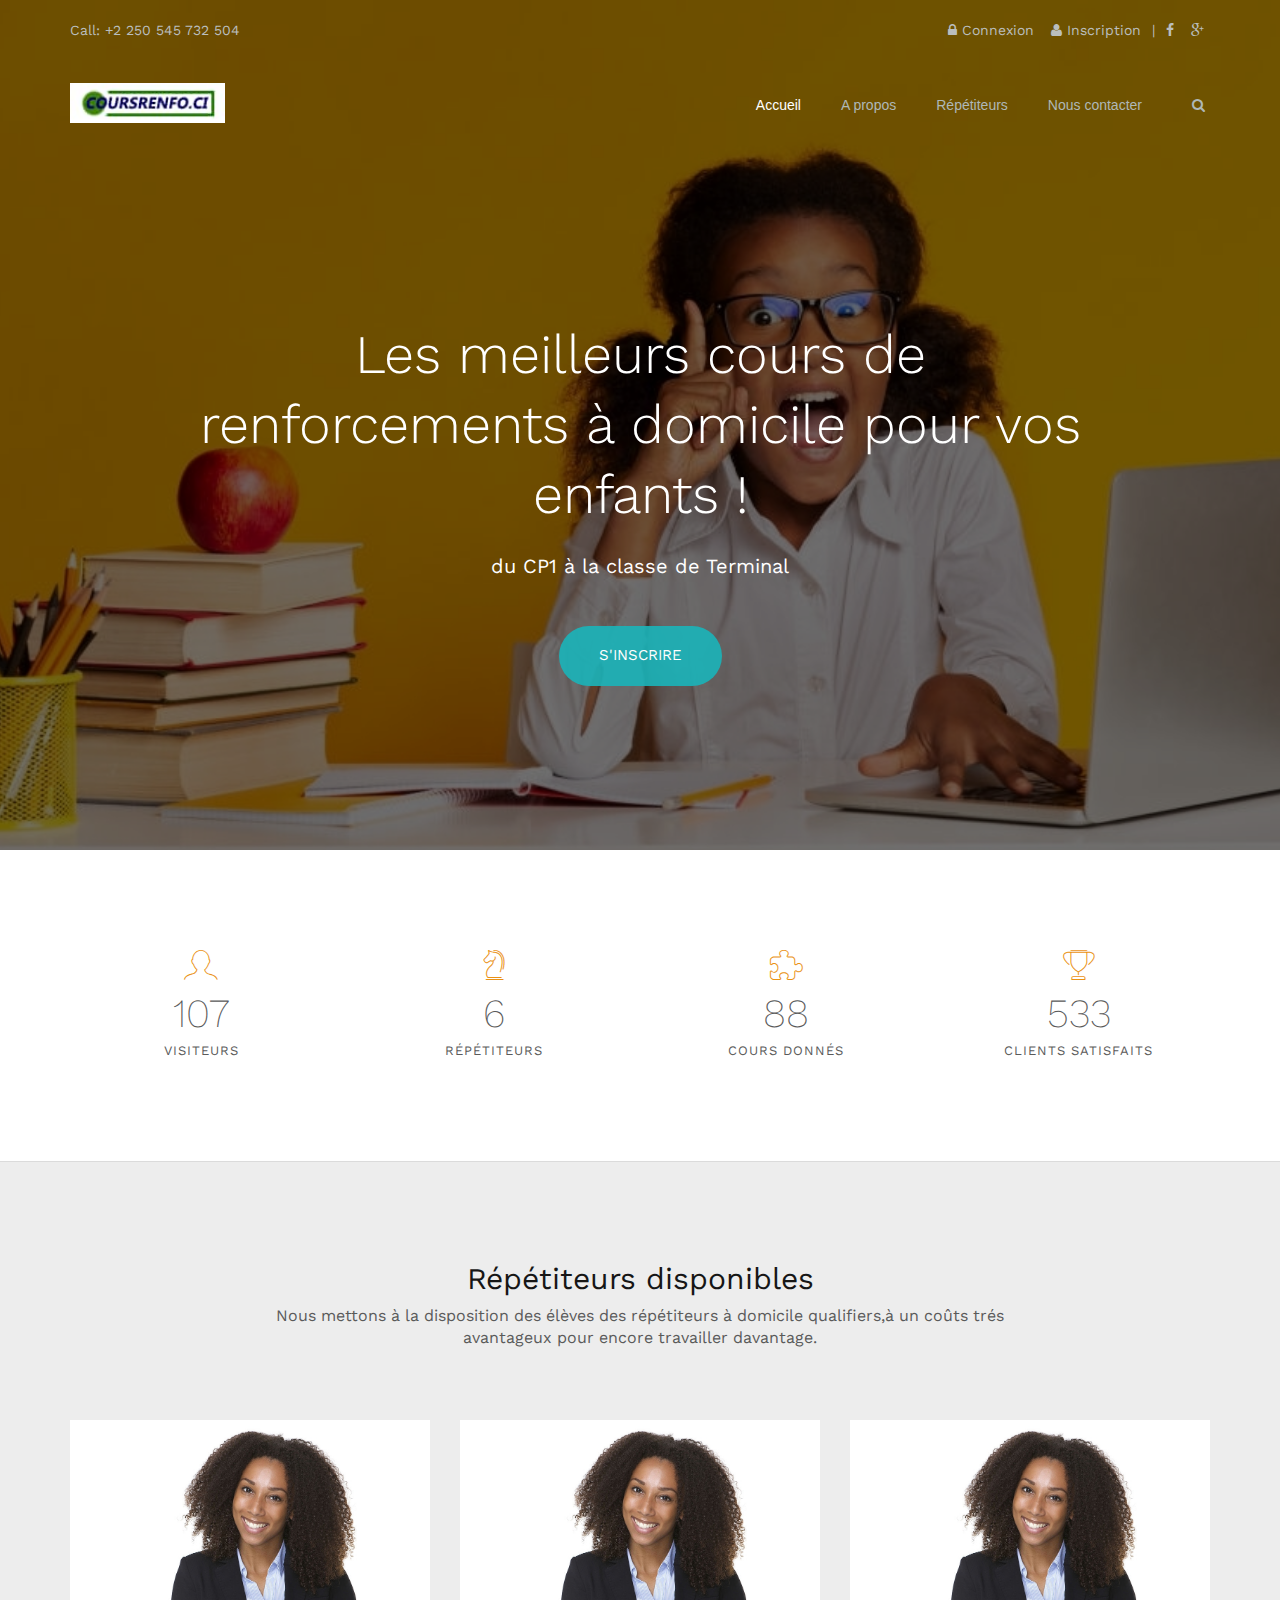
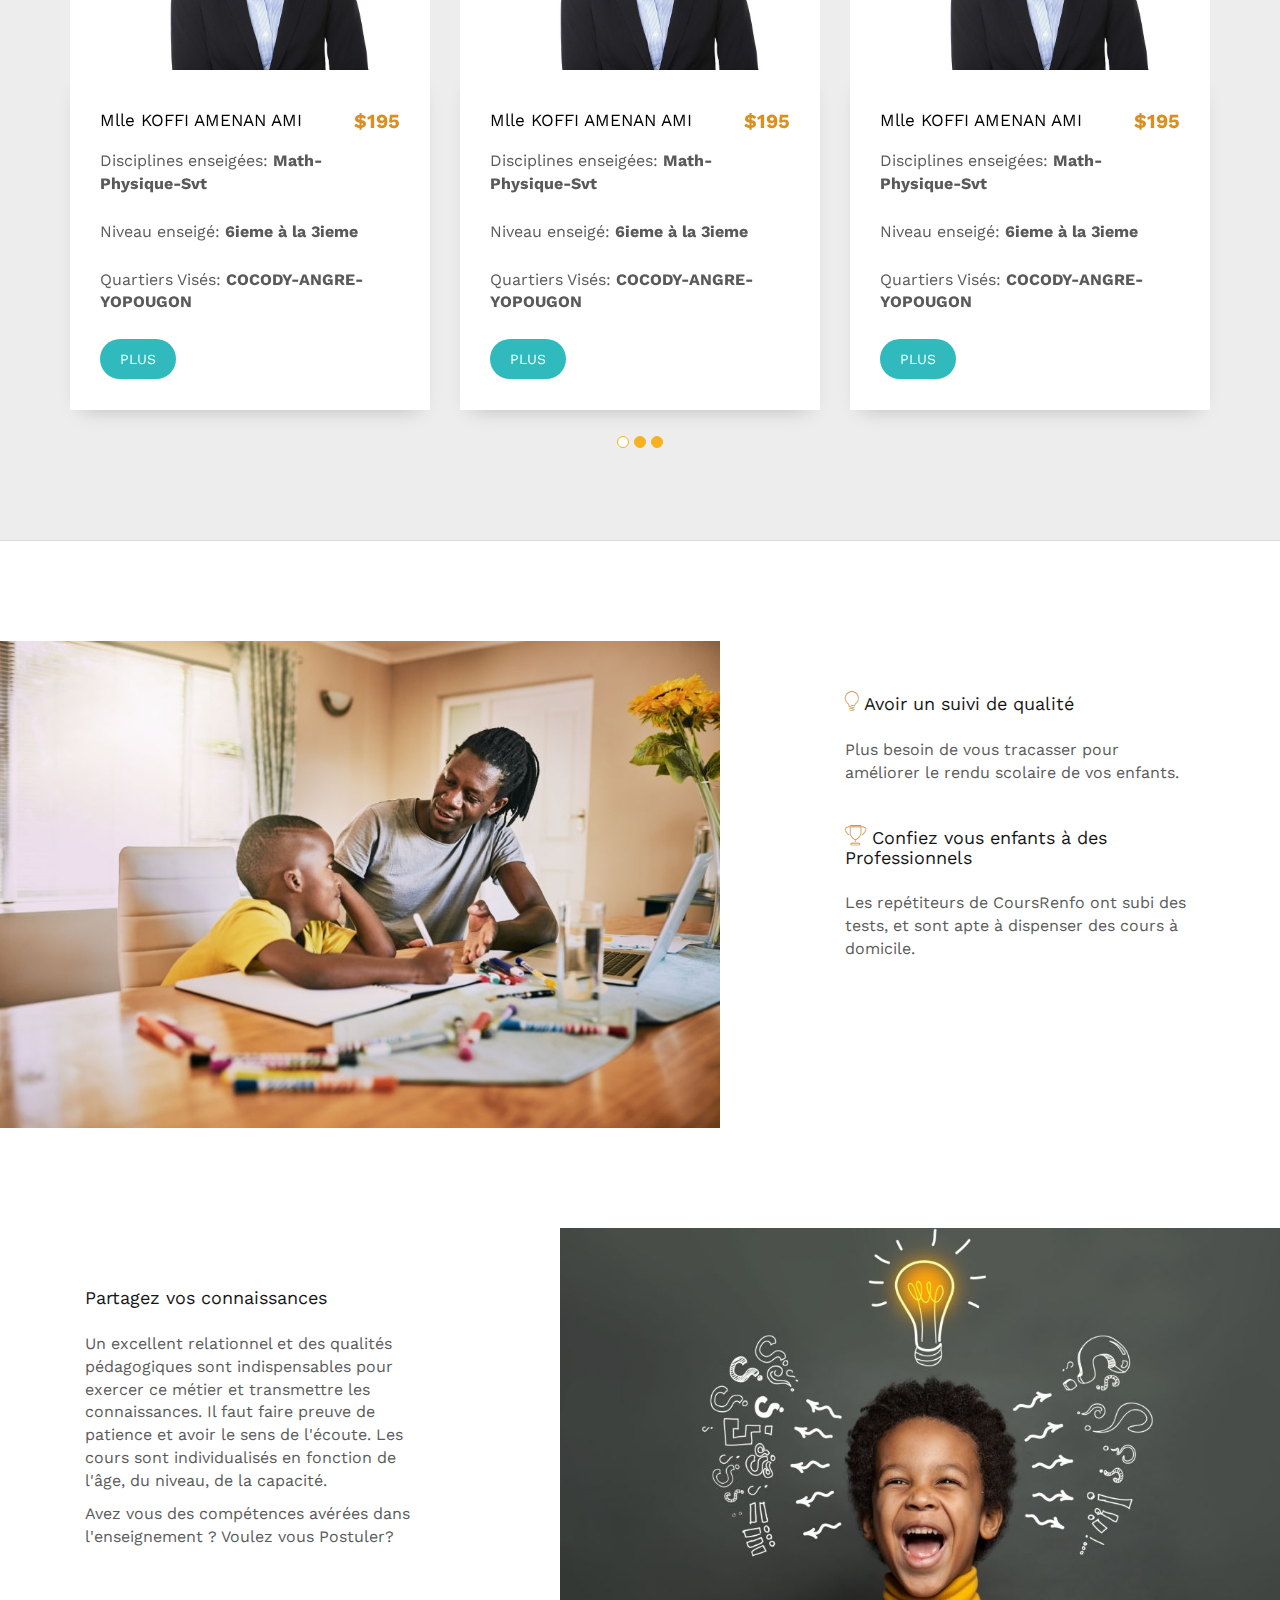
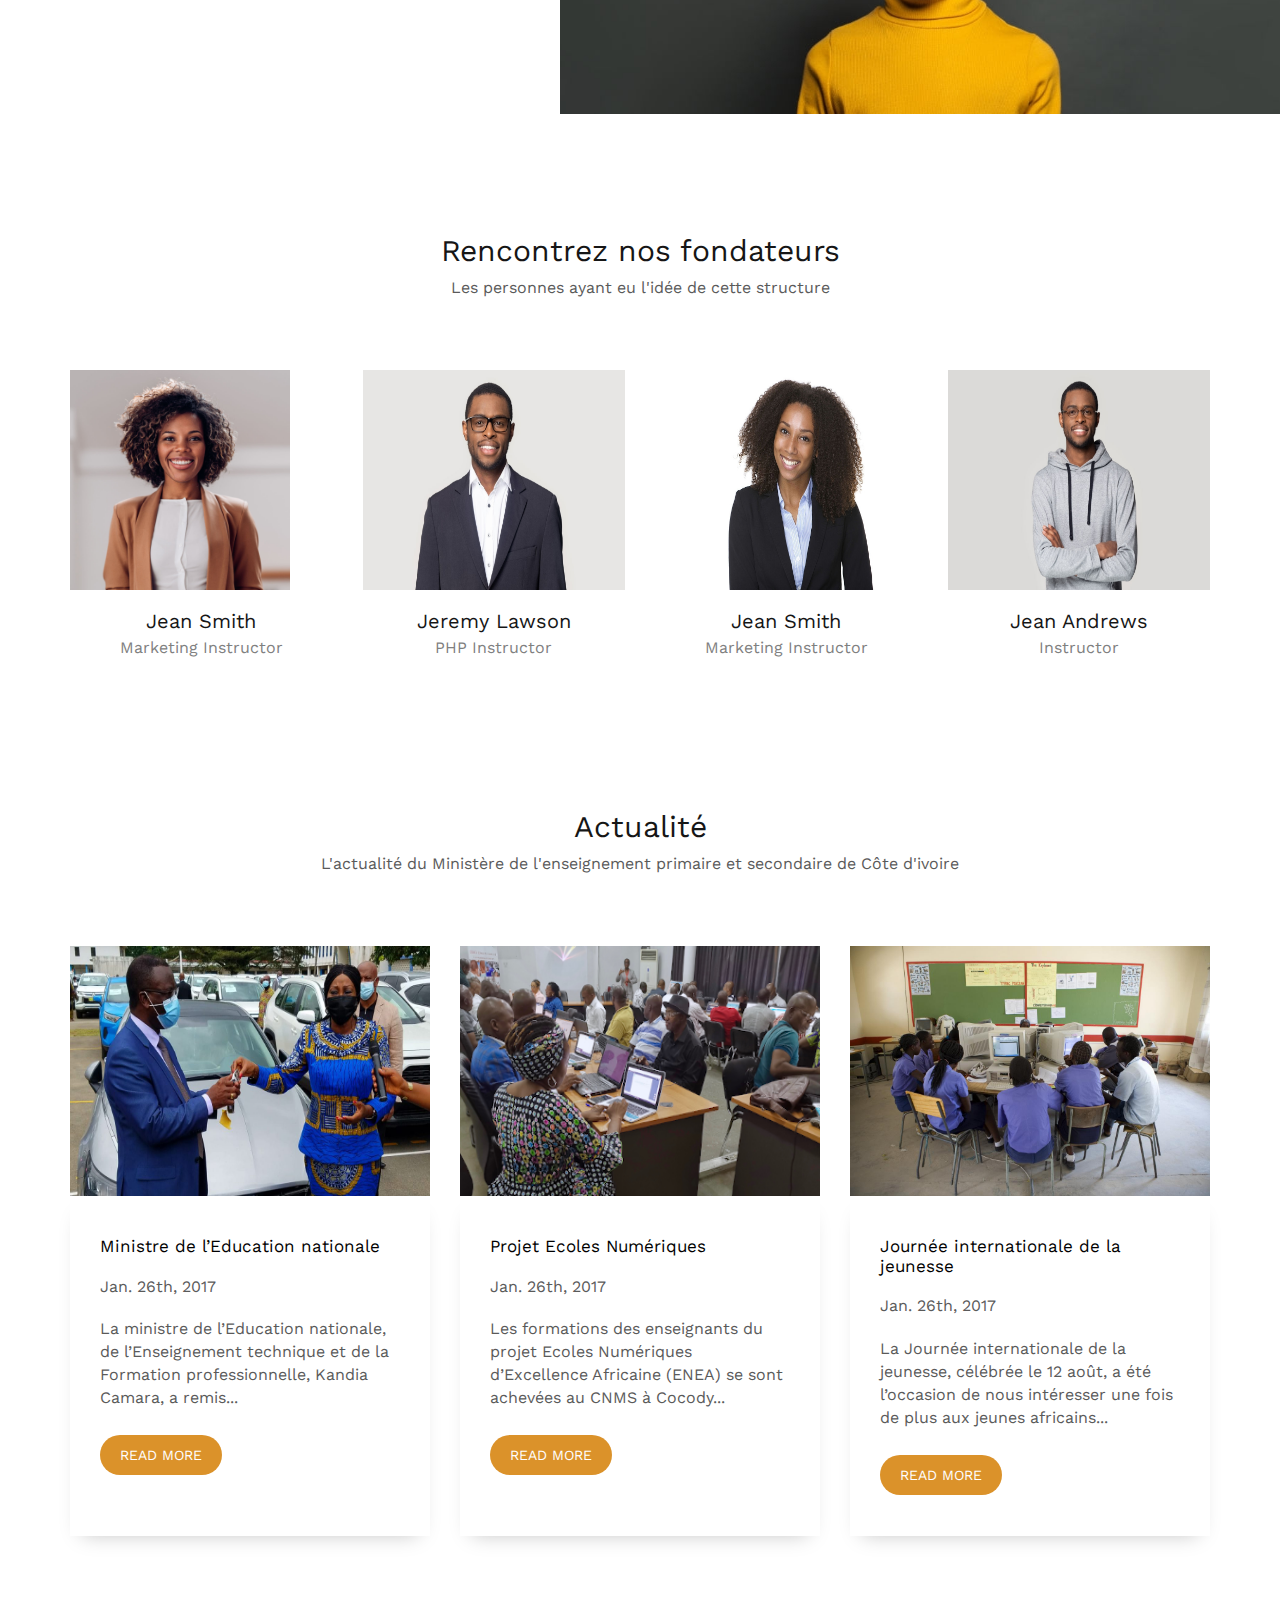
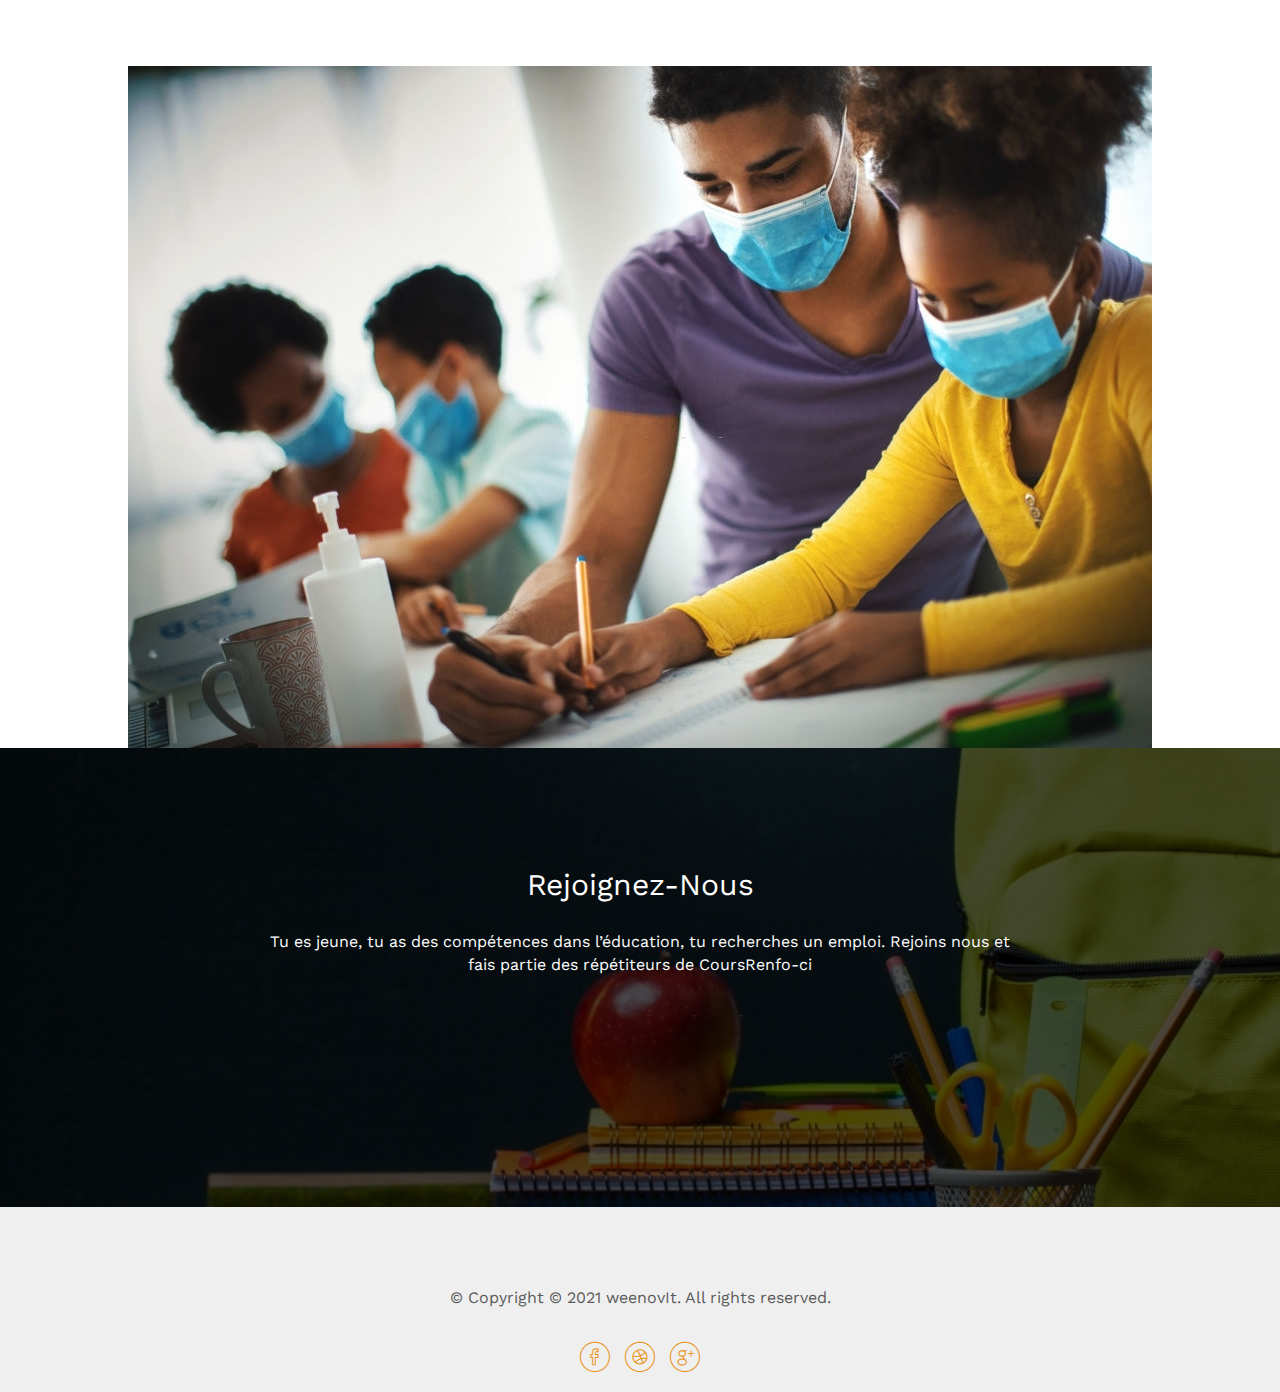
==== index.html @ 99926f00 "first commit" ====
<!DOCTYPE html>
<html lang="en">
<head>
<meta charset="utf-8">
<meta http-equiv="X-UA-Compatible" content="IE=edge">
<meta name="viewport" content="width=device-width, initial-scale=1">
<!-- The above 3 meta tags *must* come first in the head; any other head content must come *after* these tags -->
<title>Coursrenfo.ci</title>

<!-- Google Fonts -->
<link href="https://fonts.googleapis.com/css?family=Work+Sans:300,400,500,700,800" rel="stylesheet">

<!-- Bootstrap CSS -->
<link rel="stylesheet" href="css/bootstrap.min.css" type="text/css">

<!-- Template Styles -->
<link rel="stylesheet" href="css/style.css" type="text/css" />
<link rel="stylesheet" href="css/font-awesome/css/font-awesome.min.css">
<link rel="stylesheet" href="css/Simple-Line-Icons-Webfont/simple-line-icons.css"/>
<link rel="stylesheet" href="css/et-line-font/et-line-font.css">

<!-- Magnific Popup -->
<link rel="stylesheet" href="css/magnific-popup.css">

<!-- Responsive Devices Styles -->
<link rel="stylesheet" media="screen" href="css/responsive-leyouts.css" type="text/css" />

<!-- Mega Menu -->
<link rel="stylesheet" href="js/megamenu/stylesheets/screen.css">

<!-- Animations -->
<link href="js/animations/css/animations.min.css" rel="stylesheet" type="text/css" media="all" />
</head>
<body>
<div class="site-wrapper" style="position: relative;">
  <div class="temp-header">
    <div class="container">
      <div class="row">
        <div class="top-links">
          <div class="col-md-6 pull-left nodisplay">Call: +2 250 545 732 504</div>
          <div class="col-md-6 pull-right text-right">
            <ul class="top-right-list">
              <li><a href="login.html"><i class="fa fa-lock"></i> Connexion</a></li>
              <li><a href="register.html"><i class="fa fa-user"></i> Inscription</a> | </li>
              <li><a href="#"><i class="fa fa-facebook"></i></a></li>
              <li><a href="#"><i class="fa fa-google-plus"></i></a></li>
            </ul>
          </div>
        </div>
      </div>
    </div>
    <div class="clearfix"></div>
    <div class="header-section transparent style1 pin-style">
      <div class="container">
        <div class="mod-menu">
          <div class="row">
            <div class="col-sm-2"> <a href="index.html" title="" class="logo"> <img src="images/logo1.jpg" class="img-fluid" style="height: 40px;" alt=""> </a> </div>
            <div class="col-sm-10">
              <div class="main-nav">
                <ul class="nav navbar-nav top-nav">
                  <li class="search-parent"> <a href="javascript:void(0)" title=""><i aria-hidden="true" class="fa fa-search"></i></a>
                    <div class="search-box">
                      <div class="content">
                        <div class="form-control">
                          <input type="text" placeholder="Type to search" />
                          <a href="#" class="search-btn"><i aria-hidden="true" class="fa fa-search"></i></a> </div>
                        <a href="#" class="close-btn">x</a> </div>
                    </div>
                  </li>
                  <li class="visible-xs menu-icon"> <a href="javascript:void(0)" class="navbar-toggle collapsed" data-toggle="collapse" data-target="#menu" aria-expanded="false"> <i aria-hidden="true" class="fa fa-bars"></i> </a> </li>
                </ul>
                <div id="menu" class="collapse">
                  <ul class="nav navbar-nav">
                    <li class="active"><a href="index.html">Accueil</a></li>
                    <li><a href="about-us.html">A propos</a></li>
                    <li><a href="our-team.html">Répétiteurs</a> <span class="arrow"></span>
                      <ul class="dm-align-2">
                        <li><a href="blog.html"><i class="fa fa-angle-right"></i> Inscription</a></li>
                        <li><a href="blog2.html"><i class="fa fa-angle-right"></i> Disponibles</a></li>
                      </ul>
                    </li>
                    <li><a href="contact.php">Nous contacter</a></li>
                  </ul>
                </div>
              </div>
            </div>
          </div>
        </div>
      </div>
      <!--end menu--> 
    </div>
    <!--end menu--> 
  </div>
  <div class="clearfix"></div>
  <div class="header-style1">
    <div class="overlay"></div>
    <div class="container">
      <div class="row">
        <div class="col-md-10 col-md-offset-1 text-center animate-in" data-anim-type="zoom-in" data-anim-delay="100">
          <div class="display-t">
            <div class="display-tc">
              <h1>Les meilleurs cours de renforcements à domicile pour vos enfants !</h1>
              <h2>du CP1 à la classe de Terminal</h2>
              <p><a class="btn btn-primary btn-lg popup-vimeo btn-video" href="#"></i>S'inscrire</a></p>
            </div>
          </div>
        </div>
      </div>
    </div>
  </div>
  <!--end banner-->
  <div class="clearfix"></div>
  <div class="section-lg counters">
    <div class="container">
      <div class="row">
        <div class="col-md-3 col-sm-3 col-xs-6 m-bottom3">
          <div class="text-center"> <i class="count-icon icon-profile-male"></i> <span class="count-nos" id="target">25890</span>
            <p class="count-lable">Visiteurs</p>
          </div>
        </div>
        <div class="col-md-3 col-sm-3 col-xs-6 m-bottom3">
          <div class="text-center"> <i class="count-icon icon-strategy"></i> <span class="count-nos" id="target2">1560</span>
            <p class="count-lable">Répétiteurs</p>
          </div>
        </div>
        <div class="col-md-3 col-sm-3 col-xs-6 m-bottom3">
          <div class="text-center"> <i class="count-icon icon-puzzle"></i> <span class="count-nos" id="target3">21350</span>
            <p class="count-lable">Cours donnés</p>
          </div>
        </div>
        <div class="col-md-3 col-sm-3 col-xs-6 m-bottom3">
          <div class="text-center"> <i class="count-icon icon-trophy"></i> <span class="count-nos" id="target4">128560</span>
            <p class="count-lable">Clients satisfaits</p>
          </div>
        </div>
      </div>
    </div>
  </div>
  <!--end counters-->
  <div class="clearfix"></div>
  <div class="section-lg grey-bg m-bottom10">
    <div class="container">
      <div class="row">
        <div class="col-md-8 col-md-offset-2 sec-heading text-center">
          <h2>Répétiteurs disponibles</h2>
          <p>Nous mettons à la disposition des élèves des répétiteurs à domicile qualifiers,à un coûts trés avantageux pour encore travailler davantage.</p>
        </div>
        <div id="carousel-example-generic" class="carousel slide" data-ride="carousel"> 
          <!-- Indicators -->
          <ol class="carousel-indicators">
            <li data-target="#carousel-example-generic" data-slide-to="0" class="active"></li>
            <li data-target="#carousel-example-generic" data-slide-to="1"></li>
            <li data-target="#carousel-example-generic" data-slide-to="2"></li>
          </ol>
          
          <!-- Wrapper for slides -->
          <div class="carousel-inner" role="listbox">
            <div class="item active">
              <div class="col-lg-4 col-md-4">
                <div class="cource-box"><a href="#"><img class="img-responsive" src="images/member1.jpg" alt=""></a>
                  <div class="cource-text">
                    <h4><a href="#">Mlle KOFFI AMENAN AMI</a> <span>$195</span></h4>
                    <p>Disciplines enseigées: <span>Math-Physique-Svt</span></p>
                    <p>Niveau enseigé: <span>6ieme à la 3ieme</span></p>
                    <p>Quartiers Visés: <span>COCODY-ANGRE-YOPOUGON</span></p>
                    <a href="#" class="btn btn-small">Plus</a> </div>
                </div>
              </div>
              <div class="col-lg-4 col-md-4">
                <div class="cource-box"><a href="#"><img class="img-responsive" src="images/member1.jpg" alt=""></a>
                  <div class="cource-text">
                    <h4><a href="#">Mlle KOFFI AMENAN AMI</a> <span>$195</span></h4>
                    <p>Disciplines enseigées: <span>Math-Physique-Svt</span></p>
                    <p>Niveau enseigé: <span>6ieme à la 3ieme</span></p>
                    <p>Quartiers Visés: <span>COCODY-ANGRE-YOPOUGON</span></p>
                    <a href="#" class="btn btn-small">Plus</a> </div>
                </div>
              </div>
              <div class="col-lg-4 col-md-4">
                <div class="cource-box"><a href="#"><img class="img-responsive" src="images/member1.jpg" alt=""></a>
                  <div class="cource-text">
                    <h4><a href="#">Mlle KOFFI AMENAN AMI</a> <span>$195</span></h4>
                    <p>Disciplines enseigées: <span>Math-Physique-Svt</span></p>
                    <p>Niveau enseigé: <span>6ieme à la 3ieme</span></p>
                    <p>Quartiers Visés: <span>COCODY-ANGRE-YOPOUGON</span></p>
                    <a href="#" class="btn btn-small">Plus</a> </div>
                </div>
              </div>
            </div>
            <div class="item">
              <div class="col-lg-4 col-md-4">
                <div class="cource-box"><a href="#"><img class="img-responsive" src="images/member1.jpg" alt=""></a>
                  <div class="cource-text">
                    <h4><a href="#">Mlle KOFFI AMENAN AMI</a> <span>$195</span></h4>
                    <p>Disciplines enseigées: <span>Math-Physique-Svt</span></p>
                    <p>Niveau enseigé: <span>6ieme à la 3ieme</span></p>
                    <p>Quartiers Visés: <span>COCODY-ANGRE-YOPOUGON</span></p>
                    <a href="#" class="btn btn-small">Plus</a> </div>
                </div>
              </div>
              <div class="col-lg-4 col-md-4">
                <div class="cource-box"><a href="#"><img class="img-responsive" src="images/member2.jpg" alt=""></a>
                  <div class="cource-text">
                    <h4><a href="#">Mlle KOFFI AMENAN AMI</a> <span>$195</span></h4>
                    <p>Disciplines enseigées: <span>Math-Physique-Svt</span></p>
                    <p>Niveau enseigé: <span>6ieme à la 3ieme</span></p>
                    <p>Quartiers Visés: <span>COCODY-ANGRE-YOPOUGON</span></p>
                    <a href="#" class="btn btn-small">Plus</a> </div>
                </div>
              </div>
              <div class="col-lg-4 col-md-4">
                <div class="cource-box"><a href="#"><img class="img-responsive" src="images/member3.jpg" alt=""></a>
                  <div class="cource-text">
                    <h4><a href="#">Mlle KOFFI AMENAN AMI</a> <span>$195</span></h4>
                    <p>Disciplines enseigées: <span>Math-Physique-Svt</span></p>
                    <p>Niveau enseigé: <span>6ieme à la 3ieme</span></p>
                    <p>Quartiers Visés: <span>COCODY-ANGRE-YOPOUGON</span></p>
                    <a href="#" class="btn btn-small">Plus</a> </div>
                </div>
              </div>
            </div>
            <div class="item">
              <div class="col-lg-4 col-md-4">
                <div class="cource-box"><a href="#"><img class="img-responsive" src="images/member1.jpg" alt=""></a>
                  <div class="cource-text">
                    <h4><a href="#">Mlle KOFFI AMENAN AMI</a> <span>$195</span></h4>
                    <p>Disciplines enseigées: <span>Math-Physique-Svt</span></p>
                    <p>Niveau enseigé: <span>6ieme à la 3ieme</span></p>
                    <p>Quartiers Visés: <span>COCODY-ANGRE-YOPOUGON</span></p>
                    <a href="#" class="btn btn-small">Plus</a> </div>
                </div>
              </div>
              <div class="col-lg-4 col-md-4">
                <div class="cource-box"><a href="#"><img class="img-responsive" src="images/member2.jpg" alt=""></a>
                  <div class="cource-text">
                    <h4><a href="#">Mlle KOFFI AMENAN AMI</a> <span>$195</span></h4>
                    <p>Disciplines enseigées: <span>Math-Physique-Svt</span></p>
                    <p>Niveau enseigé: <span>6ieme à la 3ieme</span></p>
                    <p>Quartiers Visés: <span>COCODY-ANGRE-YOPOUGON</span></p>
                    <a href="#" class="btn btn-small">Plus</a> </div>
                </div>
              </div>
              <div class="col-lg-4 col-md-4">
                <div class="cource-box"><a href="#"><img class="img-responsive" src="images/member3.jpg" alt=""></a>
                  <div class="cource-text">
                    <h4><a href="#">Mlle KOFFI AMENAN AMI</a> <span>$195</span></h4>
                    <p>Disciplines enseigées: <span>Math-Physique-Svt</span></p>
                    <p>Niveau enseigé: <span>6ieme à la 3ieme</span></p>
                    <p>Quartiers Visés: <span>COCODY-ANGRE-YOPOUGON</span></p>
                    <a href="#" class="btn btn-small">Plus</a> </div>
                </div>
              </div>
            </div>
          </div>
        </div>
      </div>
    </div>
  </div>
  <!--end Courses-->
  <div class="clearfix"></div>
  <div class="section-lg m-bottom10">
    <div class="container">
      <div class="col-md-8 col-md-pull-1"><img class="img-responsive" src="images/cours1.jpg" alt="course"></div>
      <div class="col-md-4">
        <div class="m-top5">
          <div class="fea-info">
            <h4><i class="icon-lightbulb"></i> Avoir un suivi de qualité</h4>
            <p>Plus besoin de vous tracasser pour améliorer le rendu scolaire de vos enfants.</p>
          </div>
          <div class="fea-info">
            <h4><i class="icon-trophy"></i> Confiez vous enfants à des Professionnels</h4>
            <p>Les repétiteurs de CoursRenfo ont subi des tests, et sont apte à dispenser des cours à domicile.</p>
          </div>
        </div>
      </div>
    </div>
  </div>
  <!--end features-->
  <div class="clearfix"></div>
  <div class="section-lg m-bottom10">
    <div class="container">
      <div class="col-md-8 col-md-push-5"><img class="img-responsive" src="images/student1.jpg" alt="course"></div>
      <div class="col-md-4 col-md-pull-8">
        <div class="m-top6">
          <div class="fea-info">
            <h4>Partagez vos connaissances</h4>
            <p>Un excellent relationnel et des qualités pédagogiques sont indispensables pour exercer ce métier et transmettre les connaissances. Il faut faire preuve de patience et avoir le sens de l'écoute. Les cours sont individualisés en fonction de l'âge, du niveau, de la capacité.</p>
            <p>Avez vous des compétences avérées dans l'enseignement ? Voulez vous Postuler? </p>
          </div>
          <div class="row animate-in" data-anim-type="fade-in-up" data-anim-delay="100">
            <div class="col-md-8 col-md-offset-2 text-center">
              <p><a href="#" class="btn btn-primary"> Inscrivez-vous !</a></p>
            </div>
          </div>
        </div>
      </div>
    </div>
  </div>
  <!--end features-->
  <div class="clearfix"></div>
  <div class="section-lg m-bottom10">
    <div class="container">
      <div class="row">
        <div class="col-md-8 col-md-offset-2 sec-heading text-center">
          <h2>Rencontrez nos fondateurs</h2>
          <p>Les personnes ayant eu l'idée de cette structure</p>
        </div>
      </div>
      <div class="row animate-box" style="border-bottom:0;">
        <div class="col-md-3 col-sm-3 text-center">
          <div class="staff"> <img src="images/member.jpg" alt="trainer" class="img-responsive memb-img">
            <h3>Jean Smith</h3>
            <strong class="role">Marketing Instructor</strong> </div>
        </div>
        <div class="col-md-3 col-sm-3 text-center">
          <div class="staff"> <img src="images/member2.jpg" alt="trainer" class="img-responsive memb-img">
            <h3>Jeremy Lawson</h3>
            <strong class="role">PHP Instructor</strong> </div>
        </div>
        <div class="col-md-3 col-sm-3 text-center">
          <div class="staff"> <img src="images/member1.jpg" alt="trainer" class="img-responsive memb-img">
            <h3>Jean Smith</h3>
            <strong class="role">Marketing Instructor</strong> </div>
        </div>
        <div class="col-md-3 col-sm-3 text-center">
          <div class="staff"> <img src="images/member3.jpg" alt="trainer" class="img-responsive memb-img">
            <h3>Jean Andrews</h3>
            <strong class="role">Instructor</strong> </div>
        </div>
      </div>
    </div>
  </div>
  <!--end team-->
  <div class="clearfix"></div>
  <div class="section-lg m-bottom10">
    <div class="container">
      <div class="row">
        <div class="col-md-8 col-md-offset-2 sec-heading text-center">
          <h2>Actualité</h2>
          <p>L'actualité du Ministère de l'enseignement primaire et secondaire de Côte d'ivoire</p>
        </div>
        <div class="col-lg-4 col-md-4">
          <div class="cource-box"><a href="#"><img class="img-responsive" src="images/event1.jpg" alt=""></a>
            <div class="cource-text">
              <h4><a href="#">Ministre de l’Education nationale</a></h4>
              <span class="posted-on">Jan. 26th, 2017</span> 
              <p>La ministre de l’Education nationale, de l’Enseignement technique et de la Formation professionnelle, Kandia Camara, a remis...</p>
              <a href="#" class="btn btn-orange">Read More</a> </div>
          </div>
        </div>
        <div class="col-lg-4 col-md-4">
          <div class="cource-box"><a href="#"><img class="img-responsive" src="images/event2.png" alt=""></a>
            <div class="cource-text">
              <h4><a href="#">Projet Ecoles Numériques</a></h4>
              <span class="posted-on">Jan. 26th, 2017</span>
              <p>Les formations des enseignants du projet Ecoles Numériques d’Excellence Africaine (ENEA) se sont achevées au CNMS à Cocody...</p>
              <a href="#" class="btn btn-orange">Read More</a> </div>
          </div>
        </div>
        <div class="col-lg-4 col-md-4">
          <div class="cource-box"><a href="#"><img class="img-responsive" src="images/event3.jpg" alt=""></a>
            <div class="cource-text">
              <h4><a href="#">Journée internationale de la jeunesse</a></h4>
              <span class="posted-on">Jan. 26th, 2017</span>
              <p>La Journée internationale de la jeunesse, célébrée le 12 août, a été l’occasion de nous intéresser une fois de plus aux jeunes africains...</p>
              <a href="#" class="btn btn-orange">Read More</a> </div>
          </div>
        </div>
      </div>
    </div>
  </div>
  <!--end blog-->
  <div class="clearfix"></div>
  <div class="section-lg">
    <div class="container">
      <div class="row"> <img class="img-responsive m-auto" src="images/slide3.jpg" alt=""> </div>
    </div>
  </div>
  <!--end image-->
  <div class="clearfix"></div>
  <div class="bg-parallax">
    <div class="overlay"></div>
    <div class="container">
      <div class="row">
        <div class="col-md-8 col-md-offset-2 text-center">
          <h2 class="m-bottom3 font-white">Rejoignez-Nous</h2>
          <p  class="m-bottom6 font-white">Tu es jeune, tu as des compétences dans l’éducation, tu recherches un emploi. Rejoins nous et fais partie des répétiteurs de CoursRenfo-ci </p>
        </div>
      </div>
      <div class="row animate-in" data-anim-type="fade-in-up" data-anim-delay="100">
        <div class="col-md-8 col-md-offset-2 text-center">
          <p><a href="#" class="btn btn-primary btn-lg"> Inscris-toi !</a></p>
        </div>
      </div>
    </div>
  </div>
  <!--end message-->
  <div class="clearfix"></div>
  <footer id="footer">
    <div class="container">
      <div class="row copyright">
        <div class="col-md-12 text-center">
          <p>&copy; Copyright © 2021 weenovIt. All rights reserved.</p>
          <ul class="social-icons">
            <li><a href="#"><i class="icon-facebook"></i></a></li>
            <li><a href="#"><i class="icon-dribbble"></i></a></li>
            <li><a href="#"><i class="icon-googleplus"></i></a></li>
          </ul>
        </div>
      </div>
    </div>
  </footer>
  <!--end footer-->
  <div class="clearfix"></div>
</div>
<!-- end site wrapper--> 

<a href="#" class="scrollup"></a> 
<!-- end scroll to top of the page--> 

<!-- jQuery first, then Tether, then Bootstrap JS. --> 
<script src="js/jquery.js"></script> 
<script src="js/bootstrap.min.js"></script> 

<!-- Mega Menu --> 
<script src="js/megamenu/js/main.js"></script> 
<script src="js/megamenu/js/onepage.js"></script> 

<!-- Magnific Popup --> 
<script src="js/jquery.magnific-popup.min.js"></script> 
<script src="js/magnific-popup-options.js"></script> 

<!-- Counters --> 
<script src="js/aninum/jquery.animateNumber.min.js"></script> 

<!-- Animations --> 
<script src="js/animations/animations.min.js" type="text/javascript"></script> 
<script src="js/animations/appear.min.js" type="text/javascript"></script> 

<!-- Scroll Up --> 
<script src="js/scrolltotop/totop.js" type="text/javascript"></script>
</body>
</html>
---- css/style.css ----
/* --------------------------------------
=========================================
E-School - Professional Learning and Courses HTML5 Template
Version: 1.0
Designed By: UXLiner
=========================================
1. Header
	+ logo
	+ top navigation
	+ searchsection-lg
	
2. Content
	+ sections
	+ page title
	+ parallax backgrounds

3. Typography
	+ lists
	+ buttons
	+ styled boxes
	+ dropcaps
	+ highlight colors
	+ tables
	+ pricing tables
	+ framed boxes
	+ pagination
	+ site search
	+ tabs
	+ portfolio widgets
	
4. Footer
	+ copyrights
	+ google map
--------------------------------------------------------*/

/*----------------------------------------------------
	SITE MAIN STRUCTURE
------------------------------------------------------*/
body {
	font-family: "Work Sans", Arial, sans-serif;
	color: #5a5a5a;
	font-size: 16px;
}
a, a:hover{
	outline:none;
	text-decoration:none;
	transition: all 0.3s ease-out 0s;
}
p{
	color:#5a5a5a;
}
h1, h2, h3, h4, h5, h6{
	color:#161616;
	font-weight:400;
}
h4 a{
	font-size:17px;
}
.logo_holder {
	float: left;
	width: 100%;
	height: 64px;
}
/* Logo */
.navbar-brand.logo {
	background: url(../images/logo.png) no-repeat left 12px;
}

/* Topbar 
 ------------------------------ */
.temp-header{
	margin: 0;
    padding: 0;
    position: absolute;
    top: 0;
    width: 100%;
    z-index: 1001;
}
.top-links {
	float: left;
	width: 100%;
	padding:20px 0;
	margin: 0px;
	font-size:14px;
	color:#babebe;
}
.top-links ul.top-right-list{
	margin:0;
	padding:0;
}	
.top-links ul.top-right-list li{
	list-style:none;
	display:inline-block
}
.top-links ul.top-right-list li a{
	color:#babebe;
	padding:0 6px;
	transition: all 0.3s ease-out 0s;
}
.top-links ul.top-right-list li a:hover{
	color:#fff;
}
/* =========== Header Banners ============= */

/*style one*/
.header-style1{
	background:url(../images/slide2.jpg) no-repeat center top;
	background-size: cover;
	background-position: top center;
	background-repeat: no-repeat;
	position: relative;
}
.header-style1 .overlay {
    background: rgba(0, 0, 0, 0.562) none repeat scroll 0 0;
    bottom: 0;
    left: 0;
    position: absolute;
    right: 0;
    top: 0;
    z-index: 0;
}
.header-style1 .display-t, .header-style1 .display-tc {
    display: table;
    height: 550px;
    margin-top: 150px;
    width: 100%;
    z-index: 9;
}
.header-style1 .display-tc h1{
    font-size: 54px;
    font-weight: 300;
    line-height: 1.3;
    margin-bottom: 20px;
	color:#FFF;
}
.header-style1 .display-tc h2{
    font-size: 20px;
    line-height: 1.5;
    margin-bottom: 45px;
	color:#FFF;
	font-weight:normal;
}
/* page sub headers */
.page-header{
	background: url(../images/banner1.jpg) no-repeat scroll center;
	background-size: cover;
	float: left;
	margin: 0;
	padding: 250px 0 120px 0;
	width: 100%;
}
.page-header h3{
	color:#FFF;
	font-size:35px;
}
.page-header h4{
	color:#FFF;
}
.page-header .breadcrumbs{
	text-align:right;
	padding-top:30px;
	color:#CCC;
}
.page-header .breadcrumbs a{
	color:#e2901b;
}
.page-header .breadcrumbs a:hover{
	color:#fff;
}
.page-header .breadcrumbs i{
	padding:0 8px;
}
.page-header.one{
	background-image: linear-gradient(to bottom, rgba(7, 7, 7, 0.753), rgba(7, 7, 7, 0.753)),
    url('../images/banner.jpg');
	background-position: center;
}
.page-header.two{
	background: url(../images/img-bg-5.jpg) no-repeat scroll center top;
}
.page-header.three{
	background: url(../images/img-bg-6.jpg) no-repeat scroll center top;
}
.page-header.four{
	background-image: linear-gradient(to bottom, rgba(7, 7, 7, 0.753), rgba(7, 7, 7, 0.753)),
    url('../images/banner2.jpg');
	/* background: url(../images/banner2.jpg) no-repeat scroll center top;
	background-size: cover; */
}


/* =========== temp styles ============= */
.section-lg {
	width: 100%;
	float: left;
}
.counters{
	padding:100px 0 60px 0;
}
.counters .count-icon{
	font-size:30px;
	color:#ea9215;
	width:100%;
}
.counters .count-nos{
	font-size:40px;
	font-weight:200;
}
.counters .count-lable{
	font-size:13px;
	text-transform:uppercase;
	letter-spacing:1px;
}
.sec-heading{
	margin-bottom:60px;
}
.grey-bg{
	background:#ededed;
	border-bottom:solid 1px #dbdbdb;
	border-top:solid 1px #dbdbdb;
	padding:80px 0 100px 0;
}
.fea-info{
	margin-bottom:40px;
}
.fea-info h4{
	margin-bottom:25px;
}
.fea-info i{
	font-size:20px;
	color:#c6801c;
}
ul.list-nav {
    margin: 50px 0 30px;
    padding: 0;
}
ul.list-nav li {
    font-size: 16px;
    list-style: outside none none;
    margin: 0 0 20px;
    padding: 0 0 0 30px;
    position: relative;
}
ul.list-nav li i {
    color: #ea9215;
    font-size: 18px;
    left: 0;
    position: absolute;
    top: 3px;
}
.font-white{
	color:#FFF !important;
}
.message-info{
	font-size:25px;
}
/* =========== cource ============= */

.cource-box .cource-text{
    background: #fff none repeat scroll 0 0;
    box-shadow: 0 10px 20px -12px rgba(0, 0, 0, 0.25);
    float: left;
    margin-bottom: 30px;
    padding: 30px;
    position: relative;
    width: 100%;
	min-height: 340px;
}
.cource-box .cource-text h4{
	margin-bottom:20px;
}
.cource-box .cource-text h4 a{
	color:#000;
}
.cource-box .cource-text h4 span{
	color:#dc8e1f;
	float:right;
	font-weight:bold;
	font-size:20px;
}
.cource-box .cource-text p{
	margin-bottom:25px;
}

.cource-box .cource-text p span{
	font-weight: bold;
}

.cource-box .cource-text span.posted-on{
	display: inline-block;
    margin-bottom: 20px;
}
.cource-box .cource-text span.comment, .cource-box .cource-text span.comment a{
    float: right;
	color:#c6801c;
}
.cource-box .cource-text span i{
    font-size:14px;
	color:#c6801c;
}
.cource-box img{
	height: 250px;
}


/* =========== Parallax and Textures ============= */
.bg-parallax {
	background: url(../images/banner1.jpg) no-repeat center;
	background-size: cover;
	width: 100%;
	float: left;
	padding: 100px 0;
	position:relative;
}
.bg-parallax .overlay {
    background: rgba(0, 0, 0, 0.7) none repeat scroll 0 0;
    bottom: 0;
    left: 0;
    position: absolute;
    right: 0;
    top: 0;
    z-index: 0;
}
/* =========== Projects ============= */
.projects{
	margin-bottom: 30px;
}
.projects > a {
	display: block;
	color: #000;
	position: relative;
	bottom: 0;
	overflow: hidden;
	-webkit-transition: 0.5s;
	-o-transition: 0.5s;
	transition: 0.5s;
}
.projects > a img {
	position: relative;
	-webkit-transition: 0.5s;
	-o-transition: 0.5s;
	transition: 0.5s;
}
.projects > a:after {
	opacity: 0;
	visibility: hidden;
	content: "";
	position: absolute;
	bottom: 0;
	left: 0;
	right: 0;
	top: 0;
	-webkit-box-shadow: inset 0px -34px 98px 8px rgba(0, 0, 0, 0.75);
	-moz-box-shadow: inset 0px -34px 98px 8px rgba(0, 0, 0, 0.75);
	-ms-box-shadow: inset 0px -34px 98px 8px rgba(0, 0, 0, 0.75);
	-o-box-shadow: inset 0px -34px 98px 8px rgba(0, 0, 0, 0.75);
	box-shadow: inset 0px -34px 98px 8px rgba(0, 0, 0, 0.75);
	z-index: 8;
	-webkit-transition: 0.5s;
	-o-transition: 0.5s;
	transition: 0.5s;
}
.projects > a h3, .projects > a span {
	z-index: 12;
	position: absolute;
	right: 20px;
	left: 20px;
	bottom: 50px;
	color: #fff;
	margin: 0;
	padding: 0;
	opacity: 1;
	font-size: 30px;
	font-weight: 300;
	visibility: visible;
	-webkit-transition: 0.3s;
	-o-transition: 0.3s;
	transition: 0.3s;
}
.projects > a span {
	font-size: 14px;
	bottom: 20px;
}
.projects > a:hover {
	-webkit-box-shadow: 0px 18px 71px -10px rgba(0, 0, 0, 0.75);
	-moz-box-shadow: 0px 18px 71px -10px rgba(0, 0, 0, 0.75);
	box-shadow: 0px 18px 71px -10px rgba(0, 0, 0, 0.75);
}
.projects > a:hover:after {
	opacity: 1;
	visibility: visible;
}
.projects > a:hover h3, .projects > a:hover span {
	opacity: 1;
	bottom: 55px;
}
.projects > a:hover span {
	bottom: 15px;
}
.projects > a:hover img {
	-webkit-transform: scale(1.1);
	-moz-transform: scale(1.1);
	-o-transform: scale(1.1);
	transform: scale(1.1);
}
/* =========== Team ============= */
.staff {
    margin-bottom: 30px;
    text-align: center;
}
.staff img {
    margin-bottom: 20px;
	height: 220px;
}
.staff h3 {
    font-size: 20px;
    margin-bottom: 5px;
}
.staff p {
    margin-bottom: 30px;
}
.staff .role {
    color: gray;
    display: block;
    font-weight: normal;
    margin-bottom: 30px;
}

/* =========== Carousel ============= */

.carousel-indicators {
    bottom: -15px;
    left: 0;
    margin: 0;
    width: 100%;
}
.carousel-indicators.style-black.sty-black-one {
    bottom: -45px;
}
.carousel-indicators li {
    background: #f5b120 none repeat scroll 0 0;
    border-color: #f5b120;
    border-radius: 100%;
    height: 12px;
    margin: 0;
    width: 12px;
}

/* =========== Button styles ============= */
.btn {
	border-radius: 35px;
	font-size: 15px;
	margin-bottom: 0;
	overflow: hidden;
	padding: 20px 40px;
	position: relative;
	text-transform: uppercase;
	transition: all 0.3s ease 0s;
	z-index: 2;
	background: rgba(27, 180, 185, 0.90);
	border:none;
}
.btn::after {
	content: "";
	height: 100%;
	left: 50%;
	opacity: 0;
	position: absolute;
	top: 0;
	transform: translateX(-50%);
	transition: all 0.3s ease 0s;
	width: 0;
	z-index: -1;
}
.btn:hover::after {
	opacity: 1;
	width: 101%;
}
.btn:hover {
	background: rgba(27, 180, 185, 1);
}
.btn:focus {
	outline: 0 none;
	background: rgba(27, 180, 185, 0.90);
	border:none;
}
.btn.btn-small {
	background-color: #30babe;
	border-radius: 30pxpx;
	color: #fff;
	font-size: 14px;
	padding: 10px 20px;
}
.btn.btn-small::after {
	background-color: #1fadb1;
}
.btn.btn-orange {
	background-color: #db922a;
	border-radius: 30pxpx;
	color: #fff;
	font-size: 14px;
	padding: 10px 20px;
}
.btn.btn-orange::after {
	background-color: #c6801c;
}

/* =========== blog ============= */

.widget h5{
	font-size:25px;
}
.input-group-lg > .form-control, .input-group-lg > .input-group-addon, .input-group-lg > .input-group-btn > .btn {
    border-radius: 6px;
    font-size: 15px;
}
.comment-list {
    margin-bottom: 25px;
}
.cat-title {
    background: #1bb4b9 none repeat scroll 0 0;
    color: #fff;
    padding: 20px;
}
.cat-list ul {
    margin: 0;
    padding: 0;
	list-style:none;
}
.cat-list ul li {
    -moz-border-bottom-colors: none;
    -moz-border-left-colors: none;
    -moz-border-right-colors: none;
    -moz-border-top-colors: none;
    border-color: #dddddd;
    border-image: none;
    border-style: solid;
    border-width: 0 1px 1px;
    padding: 15px 20px;
}
.cat-list ul li a {
    color: #656565;
}
.cat-list ul li a:hover {
    color: #f5b120;
}
.c-post-img {
    float: left;
    height: 72px;
    position: relative;
    width: 68px;
}
.c-post-content {
    padding-left: 80px;
}
.c-post {
    border-bottom: 0 solid #3d3d3d;
    margin-bottom: 25px;
}
.c-post-title a {
    color: #3ba7d0;
}
.c-text {
    font-size: 14px;
    line-height: 20px;
    padding-top: 10px;
}
.c-post.one {
    border-bottom: 1px solid #dddddd;
    margin-top: 25px;
    padding-bottom: 10px;
}
.pro-list h2 {
    border-bottom: 1px solid #dddddd;
    margin: 0 0 30px;
    padding-bottom: 10px;
}
.pro-list .product-desc {
    float: left;
    width: 100%;
}
.tags-s {
    border: 1px solid #cbcbcb;
    border-radius: 4px;
    color: #727272;
    display: inline-block;
    margin: 0 5px 5px 0;
    padding: 8px 15px;
	font-size:13px;
}
.tags-s:hover {
    background: #000 none repeat scroll 0 0;
    border: 1px solid #000;
    border-radius: 4px;
    color: #fff;
    display: inline-block;
    margin: 0 5px 5px 0;
    padding: 8px 15px;
}
.pagenation-blog {
    text-align: center;
}
ul.pagenation-list {
    display: inline-block;
    margin: 0;
    padding: 0;
}
ul.pagenation-list > li {
    display: inline-block;
    list-style: outside none none;
}
ul.pagenation-list li a {
    background-color: #e4e4e4;
    border-radius: 100%;
    color: #161616;
    display: inline-block;
    height: 35px;
    line-height: 35px;
    margin: 0 10px 0 0;
    padding: 0;
    text-align: center;
    width: 35px;
}
ul.pagenation-list li a:hover {
    background-color: #666;
    color: #fff;
}
ul.address-info{
	padding:0;
	margin:0;
}
ul.address-info li {
    margin-bottom: 15px;
	list-style:none;
}
.widget .course-details > ul{
	margin:0;
	padding:0;
	list-style:none;
}
.widget .course-details > ul > li.course-price {
    font-size: 18px;
    min-height: 45px;
    padding: 0;
    text-transform: uppercase;
	text-align:center;
}
.widget .course-details > ul > li.course-price > strong {
    color: #dc8e1f;
    display: inline-block;
    padding-top: 10px;
}
.widget .course-details li {
    font-size: 15px;
    padding: 6px 0;
    position: relative;
	font-weight:bold;
}
.course-details li i {
    float: right;
    font-size: 16px;
    font-style: normal;
    line-height: 1;
    margin-right: 10px;
}
/* =========== Footer styles ============= */	
footer {
	width: 100%;
	float: left;
	margin: 0;
	color: #909090;
	padding: 10px 0;
	background: #efefef;
}
.footer-widget{
    margin-bottom: 30px;
	margin-top:30px;
}
.footer-widget h4{
	margin-bottom:25px;
}
.footer-widget .footer-links{
    margin: 0;
    padding: 0;
	list-style:none;
}
.footer-widget .footer-links li{
    margin: 0 0 10px 0;
}
.footer-widget .footer-links li a, .footer-widget a{
	color:#5a5a5a;
}
.footer-widget .footer-links li a:hover, .footer-widget a:hover{
	color:#f5b120;
}
.copyright{
	padding-top:70px;
}
ul.social-icons{
	padding:0;
	margin:30px 0 0 0;
}
ul.social-icons li{
	display: inline-block;
    list-style: outside none none;
    margin: 0 5px;
    padding: 0;
}
ul.social-icons li a{
	color: #ea9215;
	font-size:30px;
}
ul.social-icons li a:hover{
	color: #1bb4b9;
}
/* scroll up */
.scrollup {
	width: 40px;
	height: 40px;
	opacity: 1;
	position: fixed;
	bottom: 22px;
	right: 20px;
	display: none;
	text-indent: -9999px;
	background: #1bb4b9 url(../images/scroll-top-arrow.png) no-repeat 15px 14px;
	z-index: 999;
	border-radius: 5px;
}

/* resets 
 ------------------------------ */
.m-auto{
	margin:auto;
}
.no-padd-left{
	padding-left:0;
}
.no-padd-right{
	padding-right:0;
}
.m-bottom2{
	margin-bottom:20px;
}
.m-bottom3{
	margin-bottom:30px;
}
.m-bottom4{
	margin-bottom:40px;
}
.m-bottom5{
	margin-bottom:50px;
}
.m-bottom6{
	margin-bottom:60px;
}
.m-bottom10{
	margin-bottom:100px;
}
.m-top5{
	margin-top:50px;
}
.m-top6{
	margin-top:60px;
}
.m-top7{
	margin-top:70px;
}
.m-top10{
	margin-top:100px;
}
---- css/Simple-Line-Icons-Webfont/simple-line-icons.css ----
@font-face {
	font-family: 'Simple-Line-Icons';
	src:url('../fonts/Simple-Line-Icons.eot');
	src:url('../fonts/Simple-Line-Icons.eot?#iefix') format('embedded-opentype'),
		url('../fonts/Simple-Line-Icons.woff') format('woff'),
		url('../fonts/Simple-Line-Icons.ttf') format('truetype'),
		url('../fonts/Simple-Line-Icons.svg#Simple-Line-Icons') format('svg');
	font-weight: normal;
	font-style: normal;
}

/* Use the following CSS code if you want to use data attributes for inserting your icons */
[data-icon]:before {
	font-family: 'Simple-Line-Icons';
	content: attr(data-icon);
	speak: none;
	font-weight: normal;
	font-variant: normal;
	text-transform: none;
	line-height: 1;
	-webkit-font-smoothing: antialiased;
	-moz-osx-font-smoothing: grayscale;
}

/* Use the following CSS code if you want to have a class per icon */
/*
Instead of a list of all class selectors,
you can use the generic selector below, but it's slower:
[class*="icon-"] {
*/
.icon-user-female, .icon-user-follow, .icon-user-following, .icon-user-unfollow, .icon-trophy, .icon-screen-smartphone, .icon-screen-desktop, .icon-plane, .icon-notebook, .icon-moustache, .icon-mouse, .icon-magnet, .icon-energy, .icon-emoticon-smile, .icon-disc, .icon-cursor-move, .icon-crop, .icon-credit-card, .icon-chemistry, .icon-user, .icon-speedometer, .icon-social-youtube, .icon-social-twitter, .icon-social-tumblr, .icon-social-facebook, .icon-social-dropbox, .icon-social-dribbble, .icon-shield, .icon-screen-tablet, .icon-magic-wand, .icon-hourglass, .icon-graduation, .icon-ghost, .icon-game-controller, .icon-fire, .icon-eyeglasses, .icon-envelope-open, .icon-envelope-letter, .icon-bell, .icon-badge, .icon-anchor, .icon-wallet, .icon-vector, .icon-speech, .icon-puzzle, .icon-printer, .icon-present, .icon-playlist, .icon-pin, .icon-picture, .icon-map, .icon-layers, .icon-handbag, .icon-globe-alt, .icon-globe, .icon-frame, .icon-folder-alt, .icon-film, .icon-feed, .icon-earphones-alt, .icon-earphones, .icon-drop, .icon-drawer, .icon-docs, .icon-directions, .icon-direction, .icon-diamond, .icon-cup, .icon-compass, .icon-call-out, .icon-call-in, .icon-call-end, .icon-calculator, .icon-bubbles, .icon-briefcase, .icon-book-open, .icon-basket-loaded, .icon-basket, .icon-bag, .icon-action-undo, .icon-action-redo, .icon-wrench, .icon-umbrella, .icon-trash, .icon-tag, .icon-support, .icon-size-fullscreen, .icon-size-actual, .icon-shuffle, .icon-share-alt, .icon-share, .icon-rocket, .icon-question, .icon-pie-chart, .icon-pencil, .icon-note, .icon-music-tone-alt, .icon-music-tone, .icon-microphone, .icon-loop, .icon-logout, .icon-login, .icon-list, .icon-like, .icon-home, .icon-grid, .icon-graph, .icon-equalizer, .icon-dislike, .icon-cursor, .icon-control-start, .icon-control-rewind, .icon-control-play, .icon-control-pause, .icon-control-forward, .icon-control-end, .icon-calendar, .icon-bulb, .icon-bar-chart, .icon-arrow-up, .icon-arrow-right, .icon-arrow-left, .icon-arrow-down, .icon-ban, .icon-bubble, .icon-camcorder, .icon-camera, .icon-check, .icon-clock, .icon-close, .icon-cloud-download, .icon-cloud-upload, .icon-doc, .icon-envelope, .icon-eye, .icon-flag, .icon-folder, .icon-heart, .icon-info, .icon-key, .icon-link, .icon-lock, .icon-lock-open, .icon-magnifier, .icon-magnifier-add, .icon-magnifier-remove, .icon-paper-clip, .icon-paper-plane, .icon-plus, .icon-pointer, .icon-power, .icon-refresh, .icon-reload, .icon-settings, .icon-star, .icon-symbol-female, .icon-symbol-male, .icon-target, .icon-volume-1, .icon-volume-2, .icon-volume-off, .icon-users {
	font-family: 'Simple-Line-Icons';
	speak: none;
	font-style: normal;
	font-weight: normal;
	font-variant: normal;
	text-transform: none;
	line-height: 1;
	-webkit-font-smoothing: antialiased;
}
.icon-user-female:before {
	content: "\e000";
}
.icon-user-follow:before {
	content: "\e002";
}
.icon-user-following:before {
	content: "\e003";
}
.icon-user-unfollow:before {
	content: "\e004";
}
.icon-trophy:before {
	content: "\e006";
}
.icon-screen-smartphone:before {
	content: "\e010";
}
.icon-screen-desktop:before {
	content: "\e011";
}
.icon-plane:before {
	content: "\e012";
}
.icon-notebook:before {
	content: "\e013";
}
.icon-moustache:before {
	content: "\e014";
}
.icon-mouse:before {
	content: "\e015";
}
.icon-magnet:before {
	content: "\e016";
}
.icon-energy:before {
	content: "\e020";
}
.icon-emoticon-smile:before {
	content: "\e021";
}
.icon-disc:before {
	content: "\e022";
}
.icon-cursor-move:before {
	content: "\e023";
}
.icon-crop:before {
	content: "\e024";
}
.icon-credit-card:before {
	content: "\e025";
}
.icon-chemistry:before {
	content: "\e026";
}
.icon-user:before {
	content: "\e005";
}
.icon-speedometer:before {
	content: "\e007";
}
.icon-social-youtube:before {
	content: "\e008";
}
.icon-social-twitter:before {
	content: "\e009";
}
.icon-social-tumblr:before {
	content: "\e00a";
}
.icon-social-facebook:before {
	content: "\e00b";
}
.icon-social-dropbox:before {
	content: "\e00c";
}
.icon-social-dribbble:before {
	content: "\e00d";
}
.icon-shield:before {
	content: "\e00e";
}
.icon-screen-tablet:before {
	content: "\e00f";
}
.icon-magic-wand:before {
	content: "\e017";
}
.icon-hourglass:before {
	content: "\e018";
}
.icon-graduation:before {
	content: "\e019";
}
.icon-ghost:before {
	content: "\e01a";
}
.icon-game-controller:before {
	content: "\e01b";
}
.icon-fire:before {
	content: "\e01c";
}
.icon-eyeglasses:before {
	content: "\e01d";
}
.icon-envelope-open:before {
	content: "\e01e";
}
.icon-envelope-letter:before {
	content: "\e01f";
}
.icon-bell:before {
	content: "\e027";
}
.icon-badge:before {
	content: "\e028";
}
.icon-anchor:before {
	content: "\e029";
}
.icon-wallet:before {
	content: "\e02a";
}
.icon-vector:before {
	content: "\e02b";
}
.icon-speech:before {
	content: "\e02c";
}
.icon-puzzle:before {
	content: "\e02d";
}
.icon-printer:before {
	content: "\e02e";
}
.icon-present:before {
	content: "\e02f";
}
.icon-playlist:before {
	content: "\e030";
}
.icon-pin:before {
	content: "\e031";
}
.icon-picture:before {
	content: "\e032";
}
.icon-map:before {
	content: "\e033";
}
.icon-layers:before {
	content: "\e034";
}
.icon-handbag:before {
	content: "\e035";
}
.icon-globe-alt:before {
	content: "\e036";
}
.icon-globe:before {
	content: "\e037";
}
.icon-frame:before {
	content: "\e038";
}
.icon-folder-alt:before {
	content: "\e039";
}
.icon-film:before {
	content: "\e03a";
}
.icon-feed:before {
	content: "\e03b";
}
.icon-earphones-alt:before {
	content: "\e03c";
}
.icon-earphones:before {
	content: "\e03d";
}
.icon-drop:before {
	content: "\e03e";
}
.icon-drawer:before {
	content: "\e03f";
}
.icon-docs:before {
	content: "\e040";
}
.icon-directions:before {
	content: "\e041";
}
.icon-direction:before {
	content: "\e042";
}
.icon-diamond:before {
	content: "\e043";
}
.icon-cup:before {
	content: "\e044";
}
.icon-compass:before {
	content: "\e045";
}
.icon-call-out:before {
	content: "\e046";
}
.icon-call-in:before {
	content: "\e047";
}
.icon-call-end:before {
	content: "\e048";
}
.icon-calculator:before {
	content: "\e049";
}
.icon-bubbles:before {
	content: "\e04a";
}
.icon-briefcase:before {
	content: "\e04b";
}
.icon-book-open:before {
	content: "\e04c";
}
.icon-basket-loaded:before {
	content: "\e04d";
}
.icon-basket:before {
	content: "\e04e";
}
.icon-bag:before {
	content: "\e04f";
}
.icon-action-undo:before {
	content: "\e050";
}
.icon-action-redo:before {
	content: "\e051";
}
.icon-wrench:before {
	content: "\e052";
}
.icon-umbrella:before {
	content: "\e053";
}
.icon-trash:before {
	content: "\e054";
}
.icon-tag:before {
	content: "\e055";
}
.icon-support:before {
	content: "\e056";
}
.icon-size-fullscreen:before {
	content: "\e057";
}
.icon-size-actual:before {
	content: "\e058";
}
.icon-shuffle:before {
	content: "\e059";
}
.icon-share-alt:before {
	content: "\e05a";
}
.icon-share:before {
	content: "\e05b";
}
.icon-rocket:before {
	content: "\e05c";
}
.icon-question:before {
	content: "\e05d";
}
.icon-pie-chart:before {
	content: "\e05e";
}
.icon-pencil:before {
	content: "\e05f";
}
.icon-note:before {
	content: "\e060";
}
.icon-music-tone-alt:before {
	content: "\e061";
}
.icon-music-tone:before {
	content: "\e062";
}
.icon-microphone:before {
	content: "\e063";
}
.icon-loop:before {
	content: "\e064";
}
.icon-logout:before {
	content: "\e065";
}
.icon-login:before {
	content: "\e066";
}
.icon-list:before {
	content: "\e067";
}
.icon-like:before {
	content: "\e068";
}
.icon-home:before {
	content: "\e069";
}
.icon-grid:before {
	content: "\e06a";
}
.icon-graph:before {
	content: "\e06b";
}
.icon-equalizer:before {
	content: "\e06c";
}
.icon-dislike:before {
	content: "\e06d";
}
.icon-cursor:before {
	content: "\e06e";
}
.icon-control-start:before {
	content: "\e06f";
}
.icon-control-rewind:before {
	content: "\e070";
}
.icon-control-play:before {
	content: "\e071";
}
.icon-control-pause:before {
	content: "\e072";
}
.icon-control-forward:before {
	content: "\e073";
}
.icon-control-end:before {
	content: "\e074";
}
.icon-calendar:before {
	content: "\e075";
}
.icon-bulb:before {
	content: "\e076";
}
.icon-bar-chart:before {
	content: "\e077";
}
.icon-arrow-up:before {
	content: "\e078";
}
.icon-arrow-right:before {
	content: "\e079";
}
.icon-arrow-left:before {
	content: "\e07a";
}
.icon-arrow-down:before {
	content: "\e07b";
}
.icon-ban:before {
	content: "\e07c";
}
.icon-bubble:before {
	content: "\e07d";
}
.icon-camcorder:before {
	content: "\e07e";
}
.icon-camera:before {
	content: "\e07f";
}
.icon-check:before {
	content: "\e080";
}
.icon-clock:before {
	content: "\e081";
}
.icon-close:before {
	content: "\e082";
}
.icon-cloud-download:before {
	content: "\e083";
}
.icon-cloud-upload:before {
	content: "\e084";
}
.icon-doc:before {
	content: "\e085";
}
.icon-envelope:before {
	content: "\e086";
}
.icon-eye:before {
	content: "\e087";
}
.icon-flag:before {
	content: "\e088";
}
.icon-folder:before {
	content: "\e089";
}
.icon-heart:before {
	content: "\e08a";
}
.icon-info:before {
	content: "\e08b";
}
.icon-key:before {
	content: "\e08c";
}
.icon-link:before {
	content: "\e08d";
}
.icon-lock:before {
	content: "\e08e";
}
.icon-lock-open:before {
	content: "\e08f";
}
.icon-magnifier:before {
	content: "\e090";
}
.icon-magnifier-add:before {
	content: "\e091";
}
.icon-magnifier-remove:before {
	content: "\e092";
}
.icon-paper-clip:before {
	content: "\e093";
}
.icon-paper-plane:before {
	content: "\e094";
}
.icon-plus:before {
	content: "\e095";
}
.icon-pointer:before {
	content: "\e096";
}
.icon-power:before {
	content: "\e097";
}
.icon-refresh:before {
	content: "\e098";
}
.icon-reload:before {
	content: "\e099";
}
.icon-settings:before {
	content: "\e09a";
}
.icon-star:before {
	content: "\e09b";
}
.icon-symbol-female:before {
	content: "\e09c";
}
.icon-symbol-male:before {
	content: "\e09d";
}
.icon-target:before {
	content: "\e09e";
}
.icon-volume-1:before {
	content: "\e09f";
}
.icon-volume-2:before {
	content: "\e0a0";
}
.icon-volume-off:before {
	content: "\e0a1";
}
.icon-users:before {
	content: "\e001";
}
---- css/et-line-font/et-line-font.css ----
@font-face {
	font-family: 'et-line';
	src:url('fonts/et-line.eot');
	src:url('fonts/et-line.eot?#iefix') format('embedded-opentype'),
		url('fonts/et-line.woff') format('woff'),
		url('fonts/et-line.ttf') format('truetype'),
		url('fonts/et-line.svg#et-line') format('svg');
	font-weight: normal;
	font-style: normal;
}

/* Use the following CSS code if you want to use data attributes for inserting your icons */
[data-icon]:before {
	font-family: 'et-line';
	content: attr(data-icon);
	speak: none;
	font-weight: normal;
	font-variant: normal;
	text-transform: none;
	line-height: 1;
	-webkit-font-smoothing: antialiased;
	-moz-osx-font-smoothing: grayscale;
	display:inline-block;
}

/* Use the following CSS code if you want to have a class per icon */
/*
Instead of a list of all class selectors,
you can use the generic selector below, but it's slower:
[class*="icon-"] {
*/
.icon-mobile, .icon-laptop, .icon-desktop, .icon-tablet, .icon-phone, .icon-document, .icon-documents, .icon-search, .icon-clipboard, .icon-newspaper, .icon-notebook, .icon-book-open, .icon-browser, .icon-calendar, .icon-presentation, .icon-picture, .icon-pictures, .icon-video, .icon-camera, .icon-printer, .icon-toolbox, .icon-briefcase, .icon-wallet, .icon-gift, .icon-bargraph, .icon-grid, .icon-expand, .icon-focus, .icon-edit, .icon-adjustments, .icon-ribbon, .icon-hourglass, .icon-lock, .icon-megaphone, .icon-shield, .icon-trophy, .icon-flag, .icon-map, .icon-puzzle, .icon-basket, .icon-envelope, .icon-streetsign, .icon-telescope, .icon-gears, .icon-key, .icon-paperclip, .icon-attachment, .icon-pricetags, .icon-lightbulb, .icon-layers, .icon-pencil, .icon-tools, .icon-tools-2, .icon-scissors, .icon-paintbrush, .icon-magnifying-glass, .icon-circle-compass, .icon-linegraph, .icon-mic, .icon-strategy, .icon-beaker, .icon-caution, .icon-recycle, .icon-anchor, .icon-profile-male, .icon-profile-female, .icon-bike, .icon-wine, .icon-hotairballoon, .icon-globe, .icon-genius, .icon-map-pin, .icon-dial, .icon-chat, .icon-heart, .icon-cloud, .icon-upload, .icon-download, .icon-target, .icon-hazardous, .icon-piechart, .icon-speedometer, .icon-global, .icon-compass, .icon-lifesaver, .icon-clock, .icon-aperture, .icon-quote, .icon-scope, .icon-alarmclock, .icon-refresh, .icon-happy, .icon-sad, .icon-facebook, .icon-twitter, .icon-googleplus, .icon-rss, .icon-tumblr, .icon-linkedin, .icon-dribbble {
	font-family: 'et-line';
	speak: none;
	font-style: normal;
	font-weight: normal;
	font-variant: normal;
	text-transform: none;
	line-height: 1;
	-webkit-font-smoothing: antialiased;
	-moz-osx-font-smoothing: grayscale;
	display:inline-block;
}
.icon-mobile:before {
	content: "\e000";
}
.icon-laptop:before {
	content: "\e001";
}
.icon-desktop:before {
	content: "\e002";
}
.icon-tablet:before {
	content: "\e003";
}
.icon-phone:before {
	content: "\e004";
}
.icon-document:before {
	content: "\e005";
}
.icon-documents:before {
	content: "\e006";
}
.icon-search:before {
	content: "\e007";
}
.icon-clipboard:before {
	content: "\e008";
}
.icon-newspaper:before {
	content: "\e009";
}
.icon-notebook:before {
	content: "\e00a";
}
.icon-book-open:before {
	content: "\e00b";
}
.icon-browser:before {
	content: "\e00c";
}
.icon-calendar:before {
	content: "\e00d";
}
.icon-presentation:before {
	content: "\e00e";
}
.icon-picture:before {
	content: "\e00f";
}
.icon-pictures:before {
	content: "\e010";
}
.icon-video:before {
	content: "\e011";
}
.icon-camera:before {
	content: "\e012";
}
.icon-printer:before {
	content: "\e013";
}
.icon-toolbox:before {
	content: "\e014";
}
.icon-briefcase:before {
	content: "\e015";
}
.icon-wallet:before {
	content: "\e016";
}
.icon-gift:before {
	content: "\e017";
}
.icon-bargraph:before {
	content: "\e018";
}
.icon-grid:before {
	content: "\e019";
}
.icon-expand:before {
	content: "\e01a";
}
.icon-focus:before {
	content: "\e01b";
}
.icon-edit:before {
	content: "\e01c";
}
.icon-adjustments:before {
	content: "\e01d";
}
.icon-ribbon:before {
	content: "\e01e";
}
.icon-hourglass:before {
	content: "\e01f";
}
.icon-lock:before {
	content: "\e020";
}
.icon-megaphone:before {
	content: "\e021";
}
.icon-shield:before {
	content: "\e022";
}
.icon-trophy:before {
	content: "\e023";
}
.icon-flag:before {
	content: "\e024";
}
.icon-map:before {
	content: "\e025";
}
.icon-puzzle:before {
	content: "\e026";
}
.icon-basket:before {
	content: "\e027";
}
.icon-envelope:before {
	content: "\e028";
}
.icon-streetsign:before {
	content: "\e029";
}
.icon-telescope:before {
	content: "\e02a";
}
.icon-gears:before {
	content: "\e02b";
}
.icon-key:before {
	content: "\e02c";
}
.icon-paperclip:before {
	content: "\e02d";
}
.icon-attachment:before {
	content: "\e02e";
}
.icon-pricetags:before {
	content: "\e02f";
}
.icon-lightbulb:before {
	content: "\e030";
}
.icon-layers:before {
	content: "\e031";
}
.icon-pencil:before {
	content: "\e032";
}
.icon-tools:before {
	content: "\e033";
}
.icon-tools-2:before {
	content: "\e034";
}
.icon-scissors:before {
	content: "\e035";
}
.icon-paintbrush:before {
	content: "\e036";
}
.icon-magnifying-glass:before {
	content: "\e037";
}
.icon-circle-compass:before {
	content: "\e038";
}
.icon-linegraph:before {
	content: "\e039";
}
.icon-mic:before {
	content: "\e03a";
}
.icon-strategy:before {
	content: "\e03b";
}
.icon-beaker:before {
	content: "\e03c";
}
.icon-caution:before {
	content: "\e03d";
}
.icon-recycle:before {
	content: "\e03e";
}
.icon-anchor:before {
	content: "\e03f";
}
.icon-profile-male:before {
	content: "\e040";
}
.icon-profile-female:before {
	content: "\e041";
}
.icon-bike:before {
	content: "\e042";
}
.icon-wine:before {
	content: "\e043";
}
.icon-hotairballoon:before {
	content: "\e044";
}
.icon-globe:before {
	content: "\e045";
}
.icon-genius:before {
	content: "\e046";
}
.icon-map-pin:before {
	content: "\e047";
}
.icon-dial:before {
	content: "\e048";
}
.icon-chat:before {
	content: "\e049";
}
.icon-heart:before {
	content: "\e04a";
}
.icon-cloud:before {
	content: "\e04b";
}
.icon-upload:before {
	content: "\e04c";
}
.icon-download:before {
	content: "\e04d";
}
.icon-target:before {
	content: "\e04e";
}
.icon-hazardous:before {
	content: "\e04f";
}
.icon-piechart:before {
	content: "\e050";
}
.icon-speedometer:before {
	content: "\e051";
}
.icon-global:before {
	content: "\e052";
}
.icon-compass:before {
	content: "\e053";
}
.icon-lifesaver:before {
	content: "\e054";
}
.icon-clock:before {
	content: "\e055";
}
.icon-aperture:before {
	content: "\e056";
}
.icon-quote:before {
	content: "\e057";
}
.icon-scope:before {
	content: "\e058";
}
.icon-alarmclock:before {
	content: "\e059";
}
.icon-refresh:before {
	content: "\e05a";
}
.icon-happy:before {
	content: "\e05b";
}
.icon-sad:before {
	content: "\e05c";
}
.icon-facebook:before {
	content: "\e05d";
}
.icon-twitter:before {
	content: "\e05e";
}
.icon-googleplus:before {
	content: "\e05f";
}
.icon-rss:before {
	content: "\e060";
}
.icon-tumblr:before {
	content: "\e061";
}
.icon-linkedin:before {
	content: "\e062";
}
.icon-dribbble:before {
	content: "\e063";
}
---- css/responsive-leyouts.css ----
/*-----------------------------RESPONSIVE STYLES---------------------------------- */

@media only screen and (min-width: 1000px) and (max-width: 1169px) {
.header-style1 .display-tc h1 {
    font-size: 50px;
}
.col-md-push-5 {
    left: 37.5667%;
}





}

 @media only screen and (min-width: 768px) and (max-width: 999px) {

.header-section .logo {
  margin-left:0px !important;
}
.header-section.transparent.pin-start.off, .header-section.transparent.style1.pin-style.pin-start.woff{
    background-color:#000 !important;
}
.header-style1 .display-tc h1 {
    font-size: 45px;
}







}

 @media only screen and (min-width: 640px) and (max-width: 767px) {
.header-section .logo {
  margin-left:0px !important;
}
.header-section.transparent.pin-start.off, .header-section.transparent.style1.pin-style.pin-start.woff{
    background-color:#000 !important;
}
.header-style1 .display-tc h1 {
    font-size: 50px;
}









}

 @media only screen and (min-width: 480px) and (max-width: 639px) {
.header-section .logo {
  margin-left:0px !important;
}
.nodisplay{
	display:none;
}
.header-section.transparent.pin-start.off, .header-section.transparent.style1.pin-style.pin-start.woff{
    background-color:#000 !important;
}
.header-style1 .display-tc h1 {
    font-size: 40px;
}
.header-style1 .display-tc h2 {
    font-size: 20px;
}








}

 @media only screen and (max-width: 479px) {
.header-section .logo {
  margin-left:0px !important;
}
.nodisplay{
	display:none;
}
.header-section.transparent.pin-start.off, .header-section.transparent.style1.pin-style.pin-start.woff{
    background-color:#000 !important;
}
.header-style1 .display-tc h1 {
    font-size: 28px;
}
.header-style1 .display-tc h2 {
    font-size: 16px;
}






}
---- js/megamenu/stylesheets/screen.css ----
/* line 1, ../sass/screen.scss */
*:focus, button:focus, input:focus, *, input, button, *:active, input:active, button:active, .bootstrap-select .btn:focus, option {
  outline: none !important;
  outline: 0px !important;
}

/* line 5, ../sass/screen.scss */
.banner-section {
  background: #000;
  height: 1500px;
  font-size: 14px;
}
/* line 14, ../sass/screen.scss */
.header-section {
  font-family: 'Open Sans', sans-serif;
  background-color: #020203;
  padding-top: 5px;
}
.header-section.white {
  background-color: #fff;
}
.header-section.transparent {
  background-color:transparent;
}
/* line 19, ../sass/screen.scss */
.header-section.style3 {
  background: #fff;
}
/* line 22, ../sass/screen.scss */
.header-section img {
  max-width: 100%;
}
/* line 25, ../sass/screen.scss */
.header-section .container {
  max-width: 1200px;
  width: auto;
}
/* line 29, ../sass/screen.scss */
.header-section .logo {
  display: inline-block;
  margin-top: 18px;
  margin-left:15px;
}
/* line 33, ../sass/screen.scss */
.header-section .row {
  position: static;
}
/* line 35, ../sass/screen.scss */
.header-section .row > * {
  position: static;
}
/* line 39, ../sass/screen.scss */
.header-section .mod-menu {
  position: relative;
  z-index: 999;
}
/* line 43, ../sass/screen.scss */
.header-section ul {
  list-style: none;
  padding: 0px;
  margin: 0 0 0 10px;
}
/* line 47, ../sass/screen.scss */
.header-section ul li {
  position: relative;
}
/* line 49, ../sass/screen.scss */
.header-section ul li a {
  color: #afb8b7;
  background: none !important;
  padding: 30px 20px;
  text-decoration: none !important;
  font-size:14px;
}
.header-section.white ul li a {
  color: #101010;
  font-size:14px;
}
/* line 56, ../sass/screen.scss */
.header-section ul li.active > a {
  color: #ecae3d;
}
/* line 60, ../sass/screen.scss */
.header-section ul li .number {
  font-size: 0.71429em;
  background: #ecae3d;
  width: 17px;
  height: 17px;
  line-height: 17px;
  text-align: center;
  color: #fff;
  position: absolute;
  right: -4px;
  top: 19px;
  border-radius: 100%;
}
/* line 74, ../sass/screen.scss */
.header-section ul li ul {
  position: absolute;
  top: 100%;
  left: -20%;
  margin-left: -115px;
  background: rgba(0, 0, 0, 0.97);
  width: 185px;
  -webkit-transition: all .2s;
  transition: all .2s;
  border-radius:5px;
}

/* line 85, ../sass/screen.scss */
.header-section ul li ul li {
  border-bottom: 1px solid #161616;
  overflow: hidden;
}
.header-section ul li ul li:last-child {
  border-bottom: 0px solid #161616;
}
.header-section.style3 ul li ul li {
  border-bottom: 1px solid rgba(255, 255, 255, 0.1);
  overflow: hidden;
}
/* line 87, ../sass/screen.scss */
.header-section ul li ul li a {
  color: #afb8b4;
  padding: 12px 23px;
  display: block;
  text-transform: none;
  transition: all 0.3s ease-out 0s;
  font-size:13px;
}
.header-section ul li ul li a:hover {
	margin-left:5px;
}
/* line 95, ../sass/screen.scss */
.header-section ul li ul li ul {
  left: 100%;
  right: auto;
  top: 0px;
  margin-left: 0px;
  width: 0px;
  overflow: hidden;
  display: block;
}
.header-section ul li ul.dm-align-2 {
    left: 120px;
}
/* line 103, ../sass/screen.scss */
.header-section ul li ul li ul li {
  width: 230px;
}
/* line 120, ../sass/screen.scss */
.header-section ul li.right ul li ul {
  left: auto;
  right: 100%;
}
/* line 134, ../sass/screen.scss */
.header-section ul li.mega-menu {
  position: static;
}
/* line 136, ../sass/screen.scss */
.header-section ul li.mega-menu > ul {
  width: 100%;
  left: 0px;
  float: none;
  margin-left: 0px;
  max-height: 0px;
  display: block;
  overflow: hidden;
  -webkit-transition: all .2s;
  transition: all .2s;
  -webkit-transition-delay: .2s;
  transition-delay: .2s;
}
/* line 149, ../sass/screen.scss */
.header-section ul li.mega-menu > ul > li {
  padding: 30px 0;
  float: left;
  border: none;
  width: 25%;
}
/* line 154, ../sass/screen.scss */
.header-section ul li.mega-menu > ul > li > a {
  text-transform: uppercase;
  padding-bottom: 10px;
  font-weight: 600;
}
/* line 160, ../sass/screen.scss */
.header-section ul li.mega-menu > ul > li ul {
  width: 100%;
  position: relative;
  right: auto;
  top: auto;
  left: auto;
}
/* line 166, ../sass/screen.scss */
.header-section ul li.mega-menu > ul > li ul li {
  border: none;
}
/* line 168, ../sass/screen.scss */
.header-section ul li.mega-menu > ul > li ul li a {
  padding-top: 8px;
  padding-bottom: 8px;
}
.header-section ul li.mega-menu > ul > li ul li a:hover {
 color:#ecae3d;
 margin-left:8px;
 transition: all 0.2s ease-out 0s;
}
.header-section.style4 ul li.mega-menu > ul > li ul li a:hover {
 color:#101010;
 margin-left:8px;
 transition: all 0.2s ease-out 0s;
}
/* line 183, ../sass/screen.scss */
.header-section ul li.search-parent {
  position: static;
}
/* line 192, ../sass/screen.scss */
.header-section ul li.search-parent .search-box {
  background: #fff;
  -webkit-transition: all .4s;
  transition: all .4s;
  -webkit-transition-delay: .3s;
  transition-delay: .3s;
  position: absolute;
  top: 100%;
  left: 0px;
  width: 100%;
  max-height: 0px;
  overflow: hidden;
}
/* line 201, ../sass/screen.scss */
.header-section ul li.search-parent .search-box .content {
  padding: 30px 95px 30px 30px;
}
/* line 207, ../sass/screen.scss */
.header-section ul li.search-parent .search-box .form-control {
  height: auto;
  border: 1px solid #e6e6e6;
  border-radius: 0px;
  box-shadow: none;
  padding-right: 45px;
  padding-bottom: 10px;
  padding-top: 10px;
}
/* line 215, ../sass/screen.scss */
.header-section ul li.search-parent .search-box .form-control input {
  background: none;
  border: none;
  width: 100%;
  font-size: 1.42857em;
  color: #727272;
}
/* line 222, ../sass/screen.scss */
.header-section ul li.search-parent .search-box .form-control .search-btn {
  font-size: 1.42857em;
  position: absolute;
  right: 96px;
  top: 11px;
  color: #070607;
}
/* line 230, ../sass/screen.scss */
.header-section ul li.search-parent .search-box .close-btn {
  position: absolute;
  top: 6px;
  right: 20px;
  color: #070607;
  font-size: 1.85714em;
  opacity: .5;
}
/* line 248, ../sass/screen.scss */
.header-section ul li.cart-parent .cart-box {
  background: #fff;
  width: 370px;
  position: absolute;
  top: 100%;
  right: -47%;
  -webkit-transition: all .2s;
  transition: all .2s;
  -webkit-transition-delay: .2s;
  transition-delay: .2s;
  max-height: 0px;
  overflow: hidden;
}
/* line 258, ../sass/screen.scss */
.header-section ul li.cart-parent .cart-box .content {
  padding: 30px;
}
/* line 263, ../sass/screen.scss */
.header-section ul li.cart-parent .cart-box span {
  color: #ecae3d;
}
/* line 266, ../sass/screen.scss */
.header-section ul li.cart-parent .cart-box ul {
  display: block;
  position: relative;
  left: 0px;
  margin: 0px;
  width: 100%;
  border-top: 1px solid #ededed;
  margin-top: 25px;
  max-height: none !important;
  opacity: 1 !important;
}
/* line 277, ../sass/screen.scss */
.header-section ul li.cart-parent .cart-box ul li {
  position: relative;
  padding: 30px 30px 30px 100px;
  min-height: 141px;
  font-size: 1.21429em;
}
/* line 282, ../sass/screen.scss */
.header-section ul li.cart-parent .cart-box ul li .close-btn {
  position: absolute;
  top: 50%;
  margin-top: -15px;
  padding: 0px;
  right: 10px;
  font-size: 1.05882em;
  color: #070707;
  opacity: .4;
  font-weight: 300;
}
/* line 293, ../sass/screen.scss */
.header-section ul li.cart-parent .cart-box ul li span {
  display: block;
  font-size: 1.05882em;
  padding-top: 10px;
}
/* line 298, ../sass/screen.scss */
.header-section ul li.cart-parent .cart-box ul li img {
  position: absolute;
  top: 30px;
  left: 0px;
}
/* line 305, ../sass/screen.scss */
.header-section ul li.cart-parent .cart-box .row {
  margin-left: -5px;
  margin-right: -5px;
}
/* line 308, ../sass/screen.scss */
.header-section ul li.cart-parent .cart-box .row > * {
  padding-left: 5px;
  padding-right: 5px;
}
/* line 313, ../sass/screen.scss */
.header-section ul li.cart-parent .cart-box .btn {
  margin-top: 30px;
  border-radius: 0px;
  background: #070607 !important;
  padding: 15px;
  color: #a1a1a1;
  font-size: 14px;
  border: none;
}
/* line 324, ../sass/screen.scss */
.header-section ul li.cart-parent .cart-box .btn.btn-primary {
  background: #ecae3d !important;
  color: #fff;
}
/* line 335, ../sass/screen.scss */
.header-section #menu {
  float: right;
}
/* line 339, ../sass/screen.scss */
.header-section .main-nav .nav {
  float: none;
}
/* line 341, ../sass/screen.scss */
.header-section .main-nav .nav.top-nav {
  float: right;
}
/* line 343, ../sass/screen.scss */
.header-section .main-nav .nav.top-nav > li {
  float: left;
}

@media only screen and (min-width: 1001px) {
  /* line 352, ../sass/screen.scss */
  .header-section {
    top: 0px;
    left: 0px;
    width: 100%;
    z-index: 9999;
  }
  /* line 359, ../sass/screen.scss */
  .header-section.absotule {
    position: absolute;
  }
  /* line 364, ../sass/screen.scss */
  .header-section.pin-style.pin-start {
    position: fixed;
  }
  /* line 367, ../sass/screen.scss */
  .header-section.pin-style.style4 {
    border: none;
	margin-top: 50px;
  }
  /* line 371, ../sass/screen.scss */
  .header-section.pin-style.pin {
    background: rgba(2, 2, 3, 0.90);
    -webkit-transition: all .6s;
    transition: all .6s;
  }
  .header-section.white.pin-style.pin {
    background:#fff;
  }
  /* line 376, ../sass/screen.scss */
  .header-section.pin-style.pin.style3 {
    padding: 0px;
  }
  /* line 378, ../sass/screen.scss */
  .header-section.pin-style.pin.style3 .logo {
    top: 0px;
  }
  /* line 382, ../sass/screen.scss */
  .header-section.pin-style.pin.style4 {
    padding-top: 0px;
    background: #fff;
	margin-top:0px;
	-webkit-box-shadow: 0px 0px 8px 1px rgba(0, 0,0, 0.2);
       -moz-box-shadow: 0px 0px 8px 1px rgba(0, 0,0, 0.2);
            box-shadow: 0px 0px 8px 1px rgba(0, 0,0, 0.2);
  }
  /* line 385, ../sass/screen.scss */
  .header-section.pin-style.pin.style4 .mod-menu {
    background: none;
  }
  /* line 390, ../sass/screen.scss */
  .header-section.pin-style.before {
    -webkit-transition: all .6s;
    transition: all .6s;
  }
  /* line 394, ../sass/screen.scss */
  .header-section.pin-style .mod-menu {
    border: none !important;
  }
  /* line 401, ../sass/screen.scss */
  .header-section.style2 .col-sm-2 {
    float: right;
    text-align: right;
  }
  /* line 405, ../sass/screen.scss */
  .header-section.style2 .col-sm-10 {
    float: left;
    text-align: left;
    width: auto;
  }
  /* line 410, ../sass/screen.scss */
  .header-section.style2 .logo {
    display: block;
  }
  .header-section.style2 ul li ul li a span.sub-arrow {
    float:right;
	font-size:14px;
	color:#fff;
  }
  .header-section.style2 ul li ul li a span.sub-arrow.dark {
	color:#101010;
  }
  /* line 415, ../sass/screen.scss */
  .header-section.style3 {
    padding-top:0px;
    background: #fff;
    border: none;
  }
  .header-section.style3 .container {
	  border-top:1px solid #f1f1f1;
	  border-bottom:1px solid #f1f1f1;
  }
  /* line 419, ../sass/screen.scss */
  .header-section.style3.pin {
    background: #fff;
	-webkit-box-shadow: 0px 0px 8px 1px rgba(0, 0,0, 0.2);
       -moz-box-shadow: 0px 0px 8px 1px rgba(0, 0,0, 0.2);
            box-shadow: 0px 0px 8px 1px rgba(0, 0,0, 0.2);
  }
  /* line 422, ../sass/screen.scss */
  .header-section.style3 .logo {
    position: absolute;
    left: 50%;
    margin-left: -65px;
    top: -27px;
    margin-top: 0px;
  }
  /* line 429, ../sass/screen.scss */
  .header-section.style3 ul li.search-parent .search-box {
    background: #101010;
  }
  /* line 431, ../sass/screen.scss */
  .header-section.style3 ul li.search-parent .search-box .form-control {
    background: #282828;
    border: none;
  }
  /* line 434, ../sass/screen.scss */
  .header-section.style3 ul li.search-parent .search-box .form-control .search-btn {
    color: #fff;
  }
  /* line 438, ../sass/screen.scss */
  .header-section.style3 ul li.search-parent .search-box .close-btn {
    color: #fff;
  }
  /* line 442, ../sass/screen.scss */
  .header-section.style3 ul li.cart-parent .cart-box {
    background: #070607;
    color: #fff;
  }
  /* line 444, ../sass/screen.scss */
  .header-section.style3 ul li.cart-parent .cart-box ul {
    border-top: 1px solid #070607;
    background: none;
  }
  /* line 448, ../sass/screen.scss */
  .header-section.style3 ul li.cart-parent .cart-box ul li {
    color: #fff;
  }
  /* line 450, ../sass/screen.scss */
  .header-section.style3 ul li.cart-parent .cart-box ul li .close-btn {
    color: #fff;
  }
  /* line 457, ../sass/screen.scss */
  .header-section.style3 .mod-menu {
    border-top: 1px solid #ececec;
    border-bottom: 1px solid #ececec;
  }
  /* line 464, ../sass/screen.scss */
  .header-section.style3 ul li a {
    color: #101010;
  }
  /* line 469, ../sass/screen.scss */
  .header-section.style3 .col-sm-10 {
    width: 100%;
    float: none;
  }
  /* line 473, ../sass/screen.scss */
  .header-section.style3 .col-sm-2 {
    float: none;
  }
  /* line 476, ../sass/screen.scss */
  .header-section.style3 #menu {
    float: left;
    width: 90%;
  }
  /* line 480, ../sass/screen.scss */
  .header-section.style3 #menu ul:first-child {
    float: left;
  }
  /* line 483, ../sass/screen.scss */
  .header-section.style3 #menu ul:last-child {
    float: right;
  }
  /* line 487, ../sass/screen.scss */
  .header-section.style3 #menu ul li ul {
    background: #101010;
    float: none !important;
  }
  /* line 490, ../sass/screen.scss */
  .header-section.style3 #menu ul li ul li {
    border-color: #282828;
  }
  /* line 491, ../sass/screen.scss */
  .header-section.style3 #menu ul li ul li a {
    color: #727272;
  }
  /* line 497, ../sass/screen.scss */
  .header-section.style3 #menu ul li ul li:hover > a, .header-section.style3 #menu ul li ul li.active > a {
    color: #ecae3d;
  }
  /* line 507, ../sass/screen.scss */
  .header-section.style3 #menu ul li.mega-menu li ul li a {
    color: #727272;
  }
  /* line 511, ../sass/screen.scss */
  .header-section.style3 #menu ul li.mega-menu li ul li:hover a, .header-section.style3 #menu ul li.mega-menu li ul li.active a {
    color: #ecae3d;
  }
  .header-section.style3 ul li ul li a span.sub-arrow {
    float:right;
	font-size:14px;
	color:#fff;
  }
  /* line 524, ../sass/screen.scss */
  .header-section.style4 {
    background: none;
    padding-top:0px;
  }
  /* line 527, ../sass/screen.scss */
  .header-section.style4.pin {
    background: rgba(0, 0, 0, 0.5);
  }
  /* line 530, ../sass/screen.scss */
  .header-section.style4 .mod-menu {
    background: #fff;
    padding-left: 20px;
    padding-right: 20px;
  }
  /* line 537, ../sass/screen.scss */
  .header-section.style4 ul li a {
    color: #101010;
  }
  /* line 542, ../sass/screen.scss */
  .header-section.style4 ul li ul {
    background: #ecae3d;
  }
  /* line 544, ../sass/screen.scss */
  .header-section.style4 ul li ul li {
    border-color: #f0be64;
  }
  /* line 546, ../sass/screen.scss */
  .header-section.style4 ul li ul li a {
    color: #fff;
  }
  .header-section.style4 ul li ul li a span.sub-arrow {
    float:right;
	font-size:14px;
	color:#fff;
  }
  .header-section.style4 ul li ul li a:hover {
    color: #101010;
    margin-left: 8px;
}
  /* line 551, ../sass/screen.scss */
  .header-section.style4 ul li.search-parent .search-box {
    background: #ecae3d;
  }
  /* line 553, ../sass/screen.scss */
  .header-section.style4 ul li.search-parent .search-box .form-control {
    background: #ecae3d;
    border: 1px solid #f0be64;
  }
  /* line 555, ../sass/screen.scss */
  .header-section.style4 ul li.search-parent .search-box .form-control input {
    color: #fff;
  }
  /* line 559, ../sass/screen.scss */
  .header-section.style4 ul li.search-parent .search-box .form-control .search-btn {
    color: #fff;
  }
  /* line 563, ../sass/screen.scss */
  .header-section.style4 ul li.search-parent .search-box .close-btn {
    color: #fff;
  }
  /* line 567, ../sass/screen.scss */
  .header-section.style4 ul li.cart-parent .cart-box {
    background: #ecae3d;
    color: #fff;
  }
  /* line 569, ../sass/screen.scss */
  .header-section.style4 ul li.cart-parent .cart-box span {
    color: #fff;
  }
  /* line 572, ../sass/screen.scss */
  .header-section.style4 ul li.cart-parent .cart-box ul {
    border-top: 1px solid #f0be64;
    background: none;
  }
  /* line 576, ../sass/screen.scss */
  .header-section.style4 ul li.cart-parent .cart-box ul li {
    color: #fff;
  }
  /* line 578, ../sass/screen.scss */
  .header-section.style4 ul li.cart-parent .cart-box ul li .close-btn {
    color: #fff;
  }
  /* line 584, ../sass/screen.scss */
  .header-section.style4 ul li.cart-parent .cart-box .btn.btn-primary {
    background: #fff !important;
    color: #070607;
  }
  /* line 598, ../sass/screen.scss */
  .header-section ul li:hover > a, .header-section ul li.active > a {
    color: #fff;
  }
  /* line 603, ../sass/screen.scss */
  .header-section ul li ul {
    opacity: 0;
    max-height: 0px;
    overflow: hidden;
  }
  /* line 609, ../sass/screen.scss */
  .header-section ul li ul li ul {
    max-height: none;
    opacity: 1;
  }
  /* line 614, ../sass/screen.scss */
  .header-section ul li ul li:hover > ul {
    width: 230px;
  }
  /* line 623, ../sass/screen.scss */
  .header-section ul li:hover > ul {
    opacity: 1;
    max-height: 2000px;
    overflow: visible;
  }
  /* line 627, ../sass/screen.scss */
  .header-section ul li:hover > ul li {
    overflow: visible;
  }
  /* line 629, ../sass/screen.scss */
  .header-section ul li:hover > ul li ul {
    overflow: hidden;
    opacity: 1;
  }
  /* line 637, ../sass/screen.scss */
  .header-section ul li.mega-menu > ul {
    opacity: 0;
  }
  /* line 642, ../sass/screen.scss */
  .header-section ul li.mega-menu:hover > ul {
    opacity: 1;
    max-height: 2000px;
  }
  /* line 648, ../sass/screen.scss */
  .header-section ul li.search-parent {
    position: static;
  }
  /* line 650, ../sass/screen.scss */
  .header-section ul li.search-parent .search-box {
    opacity: 0;
  }
  /* line 654, ../sass/screen.scss */
  .header-section ul li.search-parent.active .search-box {
    opacity: 1;
    max-height: 2000px;
    -webkit-transition-delay: 0s;
    transition-delay: 0s;
  }
  /* line 663, ../sass/screen.scss */
  .header-section ul li.cart-parent .cart-box {
    opacity: 0;
  }
  /* line 667, ../sass/screen.scss */
  .header-section ul li.cart-parent.active .cart-box {
    opacity: 1;
    max-height: 2000px;
    -webkit-transition-delay: 0s;
    transition-delay: 0s;
  }
  /* line 679, ../sass/screen.scss */
  .header-section ul li.cart-parent .cart-box .btn:hover {
    opacity: .8;
  }
}
@media only screen and (max-width: 1000px) {
  /* line 720, ../sass/screen.scss */
  .header-section ul li.cart-parent .cart-box {
    -webkit-transition: all 0s;
    transition: all 0s;
  }

  /* line 724, ../sass/screen.scss */
  .header-section ul li.menu-icon {
    font-size: 1.71429em;
    padding: 19px 0 0 30px;
  }
  /* line 727, ../sass/screen.scss */
  .header-section ul li.menu-icon a {
    margin: 0px;
    border: none;
    padding: 10px;
  }

  /* line 733, ../sass/screen.scss */
  .header-section {
    padding-bottom: 20px;
    border: none;
    left: 0px;
    top: 0px;
    width: 100%;
    z-index: 999;
  }
  /* line 741, ../sass/screen.scss */
  .header-section.pin-start {
    position: absolute;
  }
  /* line 744, ../sass/screen.scss */
  .header-section.style3 {
    padding-bottom: 0px;
  }
  /* line 747, ../sass/screen.scss */
  .header-section.off {
    position: fixed;
  }
  /* line 750, ../sass/screen.scss */
  .header-section .logo {
    position: relative;
    z-index: 9999;
  }
  /* line 755, ../sass/screen.scss */
  .header-section .main-nav .nav {
    float: none;
  }
  /* line 757, ../sass/screen.scss */
  .header-section .main-nav .nav.top-nav {
    position: absolute;
    right: 0px;
    top: 0px;
    width: 100%;
    z-index: 2;
    text-align: right;
  }
  /* line 765, ../sass/screen.scss */
  .header-section .main-nav .nav.top-nav li {
    display: inline-block !important;
    vertical-align: top;
    float: none;
  }
  /* line 773, ../sass/screen.scss */
  .header-section .logo {
    padding-left: 10px;
  }
  /* line 776, ../sass/screen.scss */
  .header-section #menu {
    float: none;
    border: none;
    box-shadow: none;
    margin: 0 -15px;
    padding: 35px 0 0;
    z-index: 99;
  }
  /* line 783, ../sass/screen.scss */
  .header-section #menu > ul {
    background: rgba(0, 0, 0, 0.97);
    margin: 0px;
  }
  /* line 786, ../sass/screen.scss */
  .header-section #menu > ul li {
    position: relative;
    border-bottom: 1px solid #1f1f1f;
  }
  /* line 787, ../sass/screen.scss */
  .header-section #menu > ul li a {
    color: #b7b4b4;
    padding: 15px 25px;
    text-transform: none;
  }
  /* line 793, ../sass/screen.scss */
.header-section #menu > ul li .arrow {
    width: 40px;
    height: 40px;
    position: absolute;
    top: 5px;
    right: 25px;
    cursor: pointer;
    z-index: 999;
}
  /* line 802, ../sass/screen.scss */
  .header-section #menu > ul li .arrow:before {
    content: "";
    background: #242424;
    position: absolute;
    top: 17px;
	left: 11px;
    width: 15px;
    height: 3px;
  }
  /* line 811, ../sass/screen.scss */
  .header-section #menu > ul li .arrow:after {
    content: "";
    background: #242424;
    position: absolute;
    top: 10px;
	left: 17px;
    height: 15px;
    width: 3px;
  }
  /* line 824, ../sass/screen.scss */
  .header-section #menu > ul li.hover > a, .header-section #menu > ul li.active > a {
    color: #fff;
  }
  /* line 831, ../sass/screen.scss */
  .header-section #menu > ul li.hover > .arrow:after {
    display: none;
  }
  /* line 836, ../sass/screen.scss */
  .header-section #menu > ul li.hover > ul {
    display: block;
  }
  /* line 841, ../sass/screen.scss */
  .header-section #menu > ul li ul {
    display: none;
    max-height: none;
    position: relative;
    width: 100%;
    left: auto;
    margin: 0px;
    top: auto;
    border-top: 1px solid #242424;
  }
  /* line 850, ../sass/screen.scss */
  .header-section #menu > ul li ul li {
    float: none;
    width: 100%;
    padding: 0px;
    border: none;
  }
  /* line 856, ../sass/screen.scss */
  .header-section #menu > ul li ul li a {
    text-transform: none;
    font-weight: 400;
    padding-left: 45px;
  }
  /* line 861, ../sass/screen.scss */
  .header-section #menu > ul li ul li ul {
    right: 0px;
  }
  /* line 863, ../sass/screen.scss */
  .header-section #menu > ul li ul li ul li a {
    padding-left: 65px;
  }
  /* line 876, ../sass/screen.scss */
  .header-section ul li.search-parent.active > a {
    color: #ecae3d;
  }
  /* line 879, ../sass/screen.scss */
  .header-section ul li.search-parent.active .search-box {
    max-height: none;
  }
  /* line 885, ../sass/screen.scss */
  .header-section ul li.cart-parent {
    position: static;
  }
  /* line 888, ../sass/screen.scss */
  .header-section ul li.cart-parent.active > a {
    color: #ecae3d;
  }
  /* line 891, ../sass/screen.scss */
  .header-section ul li.cart-parent.active .cart-box {
    width: 100%;
    max-height: 2000px;
    -webkit-transition-delay: 0s;
    transition-delay: 0s;
  }
  /* line 897, ../sass/screen.scss */
  .header-section ul li.cart-parent.active .cart-box ul li {
    display: block !important;
    text-align: left;
  }
  /* line 902, ../sass/screen.scss */
  .header-section ul li.cart-parent.active .cart-box .col-xs-8 {
    text-align: left;
  }
  /* line 909, ../sass/screen.scss */
  .header-section.style3 .logo {
    margin-top: 5px;
  }
  /* line 912, ../sass/screen.scss */
  .header-section.style3 .main-nav .nav.top-nav {
    top: 32px;
  }
  /* line 917, ../sass/screen.scss */
  .header-section.style3 ul li a {
    color: #000;
  }
  /* line 922, ../sass/screen.scss */
  .header-section.style3 .main-nav {
    padding-top: 10px;
  }
  /* line 925, ../sass/screen.scss */
  .header-section.style3 #menu {
    background: #101010;
  }
  /* line 927, ../sass/screen.scss */
  .header-section.style3 #menu ul {
    background: none;
  }
  /* line 929, ../sass/screen.scss */
  .header-section.style3 #menu ul li {
    border-color: #262626;
  }
  /* line 931, ../sass/screen.scss */
  .header-section.style3 #menu ul li a {
    color: #ffffff;
  }
  /* line 936, ../sass/screen.scss */
  .header-section.style3 #menu ul li .arrow:before, .header-section.style3 #menu ul li .arrow:after {
    background: #fff;
  }
  /* line 942, ../sass/screen.scss */
  .header-section.style3 #menu ul li.active > a, .header-section.style3 #menu ul li.hover > a {
    color: #ecae3d;
  }
  /* line 946, ../sass/screen.scss */
  .header-section.style3 #menu ul li ul {
    border-color: #262626;
  }
  /* line 949, ../sass/screen.scss */
  .header-section.style3 #menu ul li ul li a {
    color: #727272;
  }
  /* line 958, ../sass/screen.scss */
  .header-section.style4 {
    background: #fff;
    padding-bottom: 0px;
  }
  /* line 961, ../sass/screen.scss */
  .header-section.style4 .logo {
    margin-bottom: 20px;
  }
  /* line 966, ../sass/screen.scss */
  .header-section.style4 ul li a {
    color: #050505;
  }
  /* line 971, ../sass/screen.scss */
  .header-section.style4 #menu {
    padding-top: 0px;
    padding-bottom: 0px;
  }
  /* line 974, ../sass/screen.scss */
  .header-section.style4 #menu ul {
    background: #ecae3d;
  }
  /* line 976, ../sass/screen.scss */
  .header-section.style4 #menu ul li {
    border-color: #f0be64;
  }
  /* line 979, ../sass/screen.scss */
  .header-section.style4 #menu ul li a {
    color: #fff;
  }
  /* line 984, ../sass/screen.scss */
  .header-section.style4 #menu ul li .arrow:before, .header-section.style4 #menu ul li .arrow:after {
    background: #fff;
  }
  /* line 989, ../sass/screen.scss */
  .header-section.style4 #menu ul li ul {
    border-color: #f0be64;
  }
  /* line 991, ../sass/screen.scss */
  .header-section.style4 #menu ul li ul li {
    border-color: #f0be64;
  }
}
@media only screen and (max-width: 360px) {
  /* line 1004, ../sass/screen.scss */
  .header-section .logo {
    width: 85px;
  }

  /* line 1007, ../sass/screen.scss */
  .header-section .main-nav .nav.top-nav {
    top: -7px;
  }

  /* line 1010, ../sass/screen.scss */
  .header-section ul li.menu-icon {
    padding-left: 5px;
  }

  /* line 1013, ../sass/screen.scss */
  .header-section.style3 .main-nav .nav.top-nav {
    top: 7px;
  }
}
@media only screen and (min-width: 1001px) {
  /* line 1018, ../sass/screen.scss */
  #menu {
    display: block;
  }
}
@media only screen and (max-width: 1000px) {
  /* line 1024, ../sass/screen.scss */
  .header-section .col-sm-10, .header-section .col-sm-2 {
    width: auto;
    float: none;
  }

  /* line 1034, ../sass/screen.scss */
  .nopadding {
    position: static;
  }

  /* line 1038, ../sass/screen.scss */
  .navbar-nav > li {
    float: none;
  }
  
  .header-section.style4 ul li.search-parent .search-box {
    top: 90px;
	}
	.header-section.style4 ul li.cart-parent .cart-box {
    top: 90px;
	}  
  .header-section.style4 #menu > ul li.hover > a, .header-section.style4 #menu > ul li.active > a {
    color: #101010;
}
.header-section ul li.cart-parent .cart-box {
  right: 0%;
}


}

/* ---------- MAX 360PX ---------- */
@media screen and (max-width: 360px) {

.header-section.style4 ul li.search-parent .search-box {
    top: 74px;
	}
	.header-section.style4 ul li.cart-parent .cart-box {
    top:74px;
	}

}

/* line 1046, ../sass/screen.scss */
.box-option .header-section {
  background: none !important;
}
/* line 1048, ../sass/screen.scss */
.box-option .header-section .container {
  background: #fff;
}
/* line 1052, ../sass/screen.scss */
.box-option .header-section.pin .container {
  max-width: 1240px;
}
---- js/animations/css/animations.min.css ----
/*	Animations v2.1, Copyright 2014, Joe Mottershaw, https://github.com/joemottershaw/
//	================================================================================== */

.animate-in,.animating,.hover-bounce,.hover-flash,.hover-heartbeat,.hover-panic,.hover-pulsate,.hover-pulse,.hover-rubber-band,.hover-shake-x,.hover-shake-y,.hover-slingshot,.hover-slingshot-reverse,.hover-spin,.hover-spin-reverse,.hover-strobe,.hover-swing,.hover-tada,.hover-wobble{-webkit-transition:none!important;-moz-transition:none!important;-o-transition:none!important;-ms-transition:none!important;transition:none!important}.animate-in,.animate-out{visibility:hidden!important;opacity:0}.animating,.hover-bounce,.hover-flash,.hover-heartbeat,.hover-panic,.hover-pulsate,.hover-pulse,.hover-rubber-band,.hover-shake-x,.hover-shake-y,.hover-slingshot,.hover-slingshot-reverse,.hover-spin,.hover-spin-reverse,.hover-strobe,.hover-swing,.hover-tada,.hover-wobble{-webkit-animation-duration:1s;animation-duration:1s;-webkit-animation-timing-function:ease-in-out;animation-timing-function:ease-in-out;-webkit-animation-fill-mode:both;animation-fill-mode:both}.animating.slow-mo,.hover-bounce.slow-mo,.hover-flash.slow-mo,.hover-heartbeat.slow-mo,.hover-panic.slow-mo,.hover-pulsate.slow-mo,.hover-pulse.slow-mo,.hover-rubber-band.slow-mo,.hover-shake-x.slow-mo,.hover-shake-y.slow-mo,.hover-slingshot-reverse.slow-mo,.hover-slingshot.slow-mo,.hover-spin-reverse.slow-mo,.hover-spin.slow-mo,.hover-strobe.slow-mo,.hover-swing.slow-mo,.hover-tada.slow-mo,.hover-wobble.slow-mo{-webkit-animation-duration:2s;animation-duration:2s}.animating.super-slow-mo,.hover-bounce.super-slow-mo,.hover-flash.super-slow-mo,.hover-heartbeat.super-slow-mo,.hover-panic.super-slow-mo,.hover-pulsate.super-slow-mo,.hover-pulse.super-slow-mo,.hover-rubber-band.super-slow-mo,.hover-shake-x.super-slow-mo,.hover-shake-y.super-slow-mo,.hover-slingshot-reverse.super-slow-mo,.hover-slingshot.super-slow-mo,.hover-spin-reverse.super-slow-mo,.hover-spin.super-slow-mo,.hover-strobe.super-slow-mo,.hover-swing.super-slow-mo,.hover-tada.super-slow-mo,.hover-wobble.super-slow-mo{-webkit-animation-duration:3s;animation-duration:3s}.animating.ultra-slow-mo,.hover-bounce.ultra-slow-mo,.hover-flash.ultra-slow-mo,.hover-heartbeat.ultra-slow-mo,.hover-panic.ultra-slow-mo,.hover-pulsate.ultra-slow-mo,.hover-pulse.ultra-slow-mo,.hover-rubber-band.ultra-slow-mo,.hover-shake-x.ultra-slow-mo,.hover-shake-y.ultra-slow-mo,.hover-slingshot-reverse.ultra-slow-mo,.hover-slingshot.ultra-slow-mo,.hover-spin-reverse.ultra-slow-mo,.hover-spin.ultra-slow-mo,.hover-strobe.ultra-slow-mo,.hover-swing.ultra-slow-mo,.hover-tada.ultra-slow-mo,.hover-wobble.ultra-slow-mo{-webkit-animation-duration:4s;animation-duration:4s}.animating.hyper-slow-mo,.hover-bounce.hyper-slow-mo,.hover-flash.hyper-slow-mo,.hover-heartbeat.hyper-slow-mo,.hover-panic.hyper-slow-mo,.hover-pulsate.hyper-slow-mo,.hover-pulse.hyper-slow-mo,.hover-rubber-band.hyper-slow-mo,.hover-shake-x.hyper-slow-mo,.hover-shake-y.hyper-slow-mo,.hover-slingshot-reverse.hyper-slow-mo,.hover-slingshot.hyper-slow-mo,.hover-spin-reverse.hyper-slow-mo,.hover-spin.hyper-slow-mo,.hover-strobe.hyper-slow-mo,.hover-swing.hyper-slow-mo,.hover-tada.hyper-slow-mo,.hover-wobble.hyper-slow-mo{-webkit-animation-duration:5s;animation-duration:5s}.animating.infinite,.hover-bounce.infinite,.hover-flash.infinite,.hover-heartbeat.infinite,.hover-panic.infinite,.hover-pulsate.infinite,.hover-pulse.infinite,.hover-rubber-band.infinite,.hover-shake-x.infinite,.hover-shake-y.infinite,.hover-slingshot-reverse.infinite,.hover-slingshot.infinite,.hover-spin-reverse.infinite,.hover-spin.infinite,.hover-strobe.infinite,.hover-swing.infinite,.hover-tada.infinite,.hover-wobble.infinite{-webkit-animation-iteration-count:infinite;animation-iteration-count:infinite}.ie .animate-in,.no-js .animate-in{visibility:visible!important;opacity:1}@-webkit-keyframes fadeIn{0%{opacity:0}100%{opacity:1}}@keyframes fadeIn{0%{opacity:0}100%{opacity:1}}.animating.fade-in{-webkit-animation-name:fadeIn;animation-name:fadeIn}@-webkit-keyframes fadeInUp{0%{opacity:0;-webkit-transform:translateY(60px)}80%{opacity:1}100%{-webkit-transform:translateY(0)}}@keyframes fadeInUp{0%{opacity:0;transform:translateY(60px)}80%{opacity:1}100%{transform:translateY(0)}}.animating.fade-in-up{-webkit-animation-name:fadeInUp;animation-name:fadeInUp}@-webkit-keyframes fadeInUpBig{0%{opacity:0;-webkit-transform:translateY(200px)}80%{opacity:1}100%{-webkit-transform:translateY(0)}}@keyframes fadeInUpBig{0%{opacity:0;transform:translateY(200px)}80%{opacity:1}100%{transform:translateY(0)}}.animating.fade-in-up-big{-webkit-animation-name:fadeInUpBig;animation-name:fadeInUpBig}@-webkit-keyframes fadeInUpLarge{0%{opacity:0;-webkit-transform:translateY(600px)}80%{opacity:1}100%{-webkit-transform:translateY(0)}}@keyframes fadeInUpLarge{0%{opacity:0;transform:translateY(600px)}80%{opacity:1}100%{transform:translateY(0)}}.animating.fade-in-up-large{-webkit-animation-name:fadeInUpLarge;animation-name:fadeInUpLarge}@-webkit-keyframes fadeInDown{0%{opacity:0;-webkit-transform:translateY(-60px)}80%{opacity:1}100%{-webkit-transform:translateY(0)}}@keyframes fadeInDown{0%{opacity:0;transform:translateY(-60px)}80%{opacity:1}100%{transform:translateY(0)}}.animating.fade-in-down{-webkit-animation-name:fadeInDown;animation-name:fadeInDown}@-webkit-keyframes fadeInDownBig{0%{opacity:0;-webkit-transform:translateY(-200px)}80%{opacity:1}100%{-webkit-transform:translateY(0)}}@keyframes fadeInDownBig{0%{opacity:0;transform:translateY(-200px)}80%{opacity:1}100%{transform:translateY(0)}}.animating.fade-in-down-big{-webkit-animation-name:fadeInDownBig;animation-name:fadeInDownBig}@-webkit-keyframes fadeInDownLarge{0%{opacity:0;-webkit-transform:translateY(-600px)}80%{opacity:1}100%{-webkit-transform:translateY(0)}}@keyframes fadeInDownLarge{0%{opacity:0;transform:translateY(-600px)}80%{opacity:1}100%{transform:translateY(0)}}.animating.fade-in-down-large{-webkit-animation-name:fadeInDownLarge;animation-name:fadeInDownLarge}@-webkit-keyframes fadeInLeft{0%{opacity:0;-webkit-transform:translateX(60px)}80%{opacity:1}100%{-webkit-transform:translateX(0)}}@keyframes fadeInLeft{0%{opacity:0;transform:translateX(60px)}80%{opacity:1}100%{transform:translateX(0)}}.animating.fade-in-left{-webkit-animation-name:fadeInLeft;animation-name:fadeInLeft}@-webkit-keyframes fadeInLeftBig{0%{opacity:0;-webkit-transform:translateX(200px)}80%{opacity:1}100%{-webkit-transform:translateX(0)}}@keyframes fadeInLeftBig{0%{opacity:0;transform:translateX(200px)}80%{opacity:1}100%{transform:translateX(0)}}.animating.fade-in-left-big{-webkit-animation-name:fadeInLeftBig;animation-name:fadeInLeftBig}@-webkit-keyframes fadeInLeftLarge{0%{opacity:0;-webkit-transform:translateX(600px)}80%{opacity:1}100%{-webkit-transform:translateX(0)}}@keyframes fadeInLeftLarge{0%{opacity:0;transform:translateX(600px)}80%{opacity:1}100%{transform:translateX(0)}}.animating.fade-in-left-large{-webkit-animation-name:fadeInLeftLarge;animation-name:fadeInLeftLarge}@-webkit-keyframes fadeInRight{0%{opacity:0;-webkit-transform:translateX(-60px)}80%{opacity:1}100%{-webkit-transform:translateX(0)}}@keyframes fadeInRight{0%{opacity:0;transform:translateX(-60px)}80%{opacity:1}100%{transform:translateX(0)}}.animating.fade-in-right{-webkit-animation-name:fadeInRight;animation-name:fadeInRight}@-webkit-keyframes fadeInRightBig{0%{opacity:0;-webkit-transform:translateX(-200px)}80%{opacity:1}100%{-webkit-transform:translateX(0)}}@keyframes fadeInRightBig{0%{opacity:0;transform:translateX(-200px)}80%{opacity:1}100%{transform:translateX(0)}}.animating.fade-in-right-big{-webkit-animation-name:fadeInRightBig;animation-name:fadeInRightBig}@-webkit-keyframes fadeInRightLarge{0%{opacity:0;-webkit-transform:translateX(-600px)}80%{opacity:1}100%{-webkit-transform:translateX(0)}}@keyframes fadeInRightLarge{0%{opacity:0;transform:translateX(-600px)}80%{opacity:1}100%{transform:translateX(0)}}.animating.fade-in-right-large{-webkit-animation-name:fadeInRightLarge;animation-name:fadeInRightLarge}@-webkit-keyframes fadeInUpLeft{0%{opacity:0;-webkit-transform:translate(60px,60px)}80%{opacity:1}100%{-webkit-transform:translate(0,0)}}@keyframes fadeInUpLeft{0%{opacity:0;transform:translate(60px,60px)}80%{opacity:1}100%{transform:translate(0,0)}}.animating.fade-in-up-left{-webkit-animation-name:fadeInUpLeft;animation-name:fadeInUpLeft}@-webkit-keyframes fadeInUpLeftBig{0%{opacity:0;-webkit-transform:translate(200px,200px)}80%{opacity:1}100%{-webkit-transform:translate(0,0)}}@keyframes fadeInUpLeftBig{0%{opacity:0;transform:translate(200px,200px)}80%{opacity:1}100%{transform:translate(0,0)}}.animating.fade-in-up-left-big{-webkit-animation-name:fadeInUpLeftBig;animation-name:fadeInUpLeftBig}@-webkit-keyframes fadeInUpLeftLarge{0%{opacity:0;-webkit-transform:translate(600px,600px)}80%{opacity:1}100%{-webkit-transform:translate(0,0)}}@keyframes fadeInUpLeftLarge{0%{opacity:0;transform:translate(600px,600px)}80%{opacity:1}100%{transform:translate(0,0)}}.animating.fade-in-up-left-large{-webkit-animation-name:fadeInUpLeftLarge;animation-name:fadeInUpLeftLarge}@-webkit-keyframes fadeInUpRight{0%{opacity:0;-webkit-transform:translate(-60px,60px)}80%{opacity:1}100%{-webkit-transform:translate(0,0)}}@keyframes fadeInUpRight{0%{opacity:0;transform:translate(-60px,60px)}80%{opacity:1}100%{transform:translate(0,0)}}.animating.fade-in-up-right{-webkit-animation-name:fadeInUpRight;animation-name:fadeInUpRight}@-webkit-keyframes fadeInUpRightBig{0%{opacity:0;-webkit-transform:translate(-200px,200px)}80%{opacity:1}100%{-webkit-transform:translate(0,0)}}@keyframes fadeInUpRightBig{0%{opacity:0;transform:translate(-200px,200px)}80%{opacity:1}100%{transform:translate(0,0)}}.animating.fade-in-up-right-big{-webkit-animation-name:fadeInUpRightBig;animation-name:fadeInUpRightBig}@-webkit-keyframes fadeInUpRightLarge{0%{opacity:0;-webkit-transform:translate(-600px,600px)}80%{opacity:1}100%{-webkit-transform:translate(0,0)}}@keyframes fadeInUpRightLarge{0%{opacity:0;transform:translate(-600px,600px)}80%{opacity:1}100%{transform:translate(0,0)}}.animating.fade-in-up-right-large{-webkit-animation-name:fadeInUpRightLarge;animation-name:fadeInUpRightLarge}@-webkit-keyframes fadeInDownLeft{0%{opacity:0;-webkit-transform:translate(60px,-60px)}80%{opacity:1}100%{-webkit-transform:translate(0,0)}}@keyframes fadeInDownLeft{0%{opacity:0;transform:translate(60px,-60px)}80%{opacity:1}100%{transform:translate(0,0)}}.animating.fade-in-down-left{-webkit-animation-name:fadeInDownLeft;animation-name:fadeInDownLeft}@-webkit-keyframes fadeInDownLeftBig{0%{opacity:0;-webkit-transform:translate(200px,-200px)}80%{opacity:1}100%{-webkit-transform:translate(0,0)}}@keyframes fadeInDownLeftBig{0%{opacity:0;transform:translate(200px,-200px)}80%{opacity:1}100%{transform:translate(0,0)}}.animating.fade-in-down-left-big{-webkit-animation-name:fadeInDownLeftBig;animation-name:fadeInDownLeftBig}@-webkit-keyframes fadeInDownLeftLarge{0%{opacity:0;-webkit-transform:translate(600px,-600px)}80%{opacity:1}100%{-webkit-transform:translate(0,0)}}@keyframes fadeInDownLeftLarge{0%{opacity:0;transform:translate(600px,-600px)}80%{opacity:1}100%{transform:translate(0,0)}}.animating.fade-in-down-left-large{-webkit-animation-name:fadeInDownLeftLarge;animation-name:fadeInDownLeftLarge}@-webkit-keyframes fadeInDownRight{0%{opacity:0;-webkit-transform:translate(-60px,-60px)}80%{opacity:1}100%{-webkit-transform:translate(0,0)}}@keyframes fadeInDownRight{0%{opacity:0;transform:translate(-60px,-60px)}80%{opacity:1}100%{transform:translate(0,0)}}.animating.fade-in-down-right{-webkit-animation-name:fadeInDownRight;animation-name:fadeInDownRight}@-webkit-keyframes fadeInDownRightBig{0%{opacity:0;-webkit-transform:translate(-200px,-200px)}80%{opacity:1}100%{-webkit-transform:translate(0,0)}}@keyframes fadeInDownRightBig{0%{opacity:0;transform:translate(-200px,-200px)}80%{opacity:1}100%{transform:translate(0,0)}}.animating.fade-in-down-right-big{-webkit-animation-name:fadeInDownRightBig;animation-name:fadeInDownRightBig}@-webkit-keyframes fadeInDownRightLarge{0%{opacity:0;-webkit-transform:translate(-600px,-600px)}80%{opacity:1}100%{-webkit-transform:translate(0,0)}}@keyframes fadeInDownRightLarge{0%{opacity:0;transform:translate(-600px,-600px)}80%{opacity:1}100%{transform:translate(0,0)}}.animating.fade-in-down-right-large{-webkit-animation-name:fadeInDownRightLarge;animation-name:fadeInDownRightLarge}@-webkit-keyframes fadeOut{0%{opacity:1}100%{opacity:0}}@keyframes fadeOut{0%{opacity:1}100%{opacity:0}}.animating.fade-out{-webkit-animation-name:fadeOut;animation-name:fadeOut}@-webkit-keyframes fadeOutUp{0%{opacity:1;-webkit-transform:translateY(0)}80%{opacity:0}100%{opacity:0;-webkit-transform:translateY(-60px)}}@keyframes fadeOutUp{0%{opacity:1;transform:translateY(0)}80%{opacity:0}100%{opacity:0;transform:translateY(-60px)}}.animating.fade-out-up{-webkit-animation-name:fadeOutUp;animation-name:fadeOutUp}@-webkit-keyframes fadeOutUpBig{0%{opacity:1;-webkit-transform:translateY(0)}80%{opacity:0}100%{opacity:0;-webkit-transform:translateY(-200px)}}@keyframes fadeOutUpBig{0%{opacity:1;transform:translateY(0)}80%{opacity:0}100%{opacity:0;transform:translateY(-200px)}}.animating.fade-out-up-big{-webkit-animation-name:fadeOutUpBig;animation-name:fadeOutUpBig}@-webkit-keyframes fadeOutUpLarge{0%{opacity:1;-webkit-transform:translateY(0)}80%{opacity:0}100%{opacity:0;-webkit-transform:translateY(-600px)}}@keyframes fadeOutUpLarge{0%{opacity:1;transform:translateY(0)}80%{opacity:0}100%{opacity:0;transform:translateY(-600px)}}.animating.fade-out-up-large{-webkit-animation-name:fadeOutUpLarge;animation-name:fadeOutUpLarge}@-webkit-keyframes fadeOutDown{0%{opacity:1;-webkit-transform:translateY(0)}80%{opacity:0}100%{opacity:0;-webkit-transform:translateY(60px)}}@keyframes fadeOutDown{0%{opacity:1;transform:translateY(0)}80%{opacity:0}100%{opacity:0;transform:translateY(60px)}}.animating.fade-out-down{-webkit-animation-name:fadeOutDown;animation-name:fadeOutDown}@-webkit-keyframes fadeOutDownBig{0%{opacity:1;-webkit-transform:translateY(0)}80%{opacity:0}100%{opacity:0;-webkit-transform:translateY(200px)}}@keyframes fadeOutDownBig{0%{opacity:1;transform:translateY(0)}80%{opacity:0}100%{opacity:0;transform:translateY(200px)}}.animating.fade-out-down-big{-webkit-animation-name:fadeOutDownBig;animation-name:fadeOutDownBig}@-webkit-keyframes fadeOutDownLarge{0%{opacity:1;-webkit-transform:translateY(0)}80%{opacity:0}100%{opacity:0;-webkit-transform:translateY(600px)}}@keyframes fadeOutDownLarge{0%{opacity:1;transform:translateY(0)}80%{opacity:0}100%{opacity:0;transform:translateY(600px)}}.animating.fade-out-down-large{-webkit-animation-name:fadeOutDownLarge;animation-name:fadeOutDownLarge}@-webkit-keyframes fadeOutLeft{0%{opacity:1;-webkit-transform:translateX(0)}80%{opacity:0}100%{opacity:0;-webkit-transform:translateX(-60px)}}@keyframes fadeOutLeft{0%{opacity:1;transform:translateX(0)}80%{opacity:0}100%{opacity:0;transform:translateX(-60px)}}.animating.fade-out-left{-webkit-animation-name:fadeOutLeft;animation-name:fadeOutLeft}@-webkit-keyframes fadeOutLeftBig{0%{opacity:1;-webkit-transform:translateX(0)}80%{opacity:0}100%{opacity:0;-webkit-transform:translateX(-200px)}}@keyframes fadeOutLeftBig{0%{opacity:1;transform:translateX(0)}80%{opacity:0}100%{opacity:0;transform:translateX(-200px)}}.animating.fade-out-left-big{-webkit-animation-name:fadeOutLeftBig;animation-name:fadeOutLeftBig}@-webkit-keyframes fadeOutLeftLarge{0%{opacity:1;-webkit-transform:translateX(0)}80%{opacity:0}100%{opacity:0;-webkit-transform:translateX(-600px)}}@keyframes fadeOutLeftLarge{0%{opacity:1;transform:translateX(0)}80%{opacity:0}100%{opacity:0;transform:translateX(-600px)}}.animating.fade-out-left-large{-webkit-animation-name:fadeOutLeftLarge;animation-name:fadeOutLeftLarge}@-webkit-keyframes fadeOutRight{0%{opacity:1;-webkit-transform:translateX(0)}80%{opacity:0}100%{opacity:0;-webkit-transform:translateX(60px)}}@keyframes fadeOutRight{0%{opacity:1;transform:translateX(0)}80%{opacity:0}100%{opacity:0;transform:translateX(60px)}}.animating.fade-out-right{-webkit-animation-name:fadeOutRight;animation-name:fadeOutRight}@-webkit-keyframes fadeOutRightBig{0%{opacity:1;-webkit-transform:translateX(0)}80%{opacity:0}100%{opacity:0;-webkit-transform:translateX(200px)}}@keyframes fadeOutRightBig{0%{opacity:1;transform:translateX(0)}80%{opacity:0}100%{opacity:0;transform:translateX(200px)}}.animating.fade-out-right-big{-webkit-animation-name:fadeOutRightBig;animation-name:fadeOutRightBig}@-webkit-keyframes fadeOutRightLarge{0%{opacity:1;-webkit-transform:translateX(0)}80%{opacity:0}100%{opacity:0;-webkit-transform:translateX(600px)}}@keyframes fadeOutRightLarge{0%{opacity:1;transform:translateX(0)}80%{opacity:0}100%{opacity:0;transform:translateX(600px)}}.animating.fade-out-right-large{-webkit-animation-name:fadeOutRightLarge;animation-name:fadeOutRightLarge}@-webkit-keyframes fadeOutUpLeft{0%{opacity:1;-webkit-transform:translate(0,0)}80%{opacity:0}100%{opacity:0;-webkit-transform:translate(-60px,-60px)}}@keyframes fadeOutUpLeft{0%{opacity:1;transform:translate(0,0)}80%{opacity:0}100%{opacity:0;transform:translate(-60px,-60px)}}.animating.fade-out-up-left{-webkit-animation-name:fadeOutUpLeft;animation-name:fadeOutUpLeft}@-webkit-keyframes fadeOutUpLeftBig{0%{opacity:1;-webkit-transform:translate(0,0)}80%{opacity:0}100%{opacity:0;-webkit-transform:translate(-200px,-200px)}}@keyframes fadeOutUpLeftBig{0%{opacity:1;transform:translate(0)}80%{opacity:0}100%{opacity:0;transform:translate(-200px,-200px)}}.animating.fade-out-up-left-big{-webkit-animation-name:fadeOutUpLeftBig;animation-name:fadeOutUpLeftBig}@-webkit-keyframes fadeOutUpLeftLarge{0%{opacity:1;-webkit-transform:translate(0,0)}80%{opacity:0}100%{opacity:0;-webkit-transform:translate(-600px,-600px)}}@keyframes fadeOutUpLeftLarge{0%{opacity:1;transform:translate(0,0)}80%{opacity:0}100%{opacity:0;transform:translate(-600px,-600px)}}.animating.fade-out-up-left-large{-webkit-animation-name:fadeOutUpLeftLarge;animation-name:fadeOutUpLeftLarge}@-webkit-keyframes fadeOutUpRight{0%{opacity:1;-webkit-transform:translate(0,0)}80%{opacity:0}100%{opacity:0;-webkit-transform:translate(60px,-60px)}}@keyframes fadeOutUpRight{0%{opacity:1;transform:translate(0,0)}80%{opacity:0}100%{opacity:0;transform:translate(60px,-60px)}}.animating.fade-out-up-right{-webkit-animation-name:fadeOutUpRight;animation-name:fadeOutUpRight}@-webkit-keyframes fadeOutUpRightBig{0%{opacity:1;-webkit-transform:translate(0,0)}80%{opacity:0}100%{opacity:0;-webkit-transform:translate(200px,-200px)}}@keyframes fadeOutUpRightBig{0%{opacity:1;transform:translate(0)}80%{opacity:0}100%{opacity:0;transform:translate(200px,-200px)}}.animating.fade-out-up-right-big{-webkit-animation-name:fadeOutUpRightBig;animation-name:fadeOutUpRightBig}@-webkit-keyframes fadeOutUpRightLarge{0%{opacity:1;-webkit-transform:translate(0,0)}80%{opacity:0}100%{opacity:0;-webkit-transform:translate(600px,-600px)}}@keyframes fadeOutUpRightLarge{0%{opacity:1;transform:translate(0,0)}80%{opacity:0}100%{opacity:0;transform:translate(600px,-600px)}}.animating.fade-out-up-right-large{-webkit-animation-name:fadeOutUpRightLarge;animation-name:fadeOutUpRightLarge}@-webkit-keyframes fadeOutDownLeft{0%{opacity:1;-webkit-transform:translate(0,0)}80%{opacity:0}100%{opacity:0;-webkit-transform:translate(-60px,60px)}}@keyframes fadeOutDownLeft{0%{opacity:1;transform:translate(0,0)}80%{opacity:0}100%{opacity:0;transform:translate(-60px,60px)}}.animating.fade-out-down-left{-webkit-animation-name:fadeOutDownLeft;animation-name:fadeOutDownLeft}@-webkit-keyframes fadeOutDownLeftBig{0%{opacity:1;-webkit-transform:translate(0,0)}80%{opacity:0}100%{opacity:0;-webkit-transform:translate(-200px,200px)}}@keyframes fadeOutDownLeftBig{0%{opacity:1;transform:translate(0)}80%{opacity:0}100%{opacity:0;transform:translate(-200px,200px)}}.animating.fade-out-down-left-big{-webkit-animation-name:fadeOutDownLeftBig;animation-name:fadeOutDownLeftBig}@-webkit-keyframes fadeOutDownLeftLarge{0%{opacity:1;-webkit-transform:translate(0,0)}80%{opacity:0}100%{opacity:0;-webkit-transform:translate(-600px,600px)}}@keyframes fadeOutDownLeftLarge{0%{opacity:1;transform:translate(0,0)}80%{opacity:0}100%{opacity:0;transform:translate(-600px,600px)}}.animating.fade-out-down-left-large{-webkit-animation-name:fadeOutDownLeftLarge;animation-name:fadeOutDownLeftLarge}@-webkit-keyframes fadeOutDownRight{0%{opacity:1;-webkit-transform:translate(0,0)}80%{opacity:0}100%{opacity:0;-webkit-transform:translate(60px,60px)}}@keyframes fadeOutDownRight{0%{opacity:1;transform:translate(0,0)}80%{opacity:0}100%{opacity:0;transform:translate(60px,60px)}}.animating.fade-out-down-right{-webkit-animation-name:fadeOutDownRight;animation-name:fadeOutDownRight}@-webkit-keyframes fadeOutDownRightBig{0%{opacity:1;-webkit-transform:translate(0,0)}80%{opacity:0}100%{opacity:0;-webkit-transform:translate(200px,200px)}}@keyframes fadeOutDownRightBig{0%{opacity:1;transform:translate(0)}80%{opacity:0}100%{opacity:0;transform:translate(200px,200px)}}.animating.fade-out-down-right-big{-webkit-animation-name:fadeOutDownRightBig;animation-name:fadeOutDownRightBig}@-webkit-keyframes fadeOutDownRightLarge{0%{opacity:1;-webkit-transform:translate(0,0)}80%{opacity:0}100%{opacity:0;-webkit-transform:translate(600px,600px)}}@keyframes fadeOutDownRightLarge{0%{opacity:1;transform:translate(0,0)}80%{opacity:0}100%{opacity:0;transform:translate(600px,600px)}}.animating.fade-out-down-right-large{-webkit-animation-name:fadeOutDownRightLarge;animation-name:fadeOutDownRightLarge}@-webkit-keyframes bounceIn{0%{opacity:0;-webkit-transform:scale(0)}50%{opacity:1;-webkit-transform:scale(1.05)}70%{-webkit-transform:scale(.85)}100%{-webkit-transform:scale(1)}}@keyframes bounceIn{0%{opacity:0;transform:scale(0)}50%{opacity:1;transform:scale(1.05)}70%{transform:scale(.85)}100%{transform:scale(1)}}.animating.bounce-in{-webkit-animation-name:bounceIn;animation-name:bounceIn}@-webkit-keyframes bounceInBig{0%{opacity:0;-webkit-transform:scale(0)}50%{opacity:1;-webkit-transform:scale(1.25)}70%{-webkit-transform:scale(.85)}100%{-webkit-transform:scale(1)}}@keyframes bounceInBig{0%{opacity:0;transform:scale(0)}50%{opacity:1;transform:scale(1.25)}70%{transform:scale(.85)}100%{transform:scale(1)}}.animating.bounce-in-big{-webkit-animation-name:bounceInBig;animation-name:bounceInBig}@-webkit-keyframes bounceInLarge{0%{opacity:0;-webkit-transform:scale(0)}50%{opacity:1;-webkit-transform:scale(1.5)}70%{-webkit-transform:scale(.8)}100%{-webkit-transform:scale(1)}}@keyframes bounceInLarge{0%{opacity:0;transform:scale(0)}50%{opacity:1;transform:scale(1.5)}70%{transform:scale(.8)}100%{transform:scale(1)}}.animating.bounce-in-large{-webkit-animation-name:bounceInLarge;animation-name:bounceInLarge}@-webkit-keyframes bounceInUp{0%{opacity:0;-webkit-transform:translateY(60px)}50%{opacity:1;-webkit-transform:translateY(-10px)}70%{-webkit-transform:translateY(15px)}100%{-webkit-transform:translateY(0)}}@keyframes bounceInUp{0%{opacity:0;transform:translateY(60px)}50%{opacity:1;transform:translateY(-10px)}70%{transform:translateY(15px)}100%{transform:translateY(0)}}.animating.bounce-in-up{-webkit-animation-name:bounceInUp;animation-name:bounceInUp}@-webkit-keyframes bounceInUpBig{0%{opacity:0;-webkit-transform:translateY(200px)}50%{opacity:1;-webkit-transform:translateY(-20px)}70%{-webkit-transform:translateY(15px)}100%{-webkit-transform:translateY(0)}}@keyframes bounceInUpBig{0%{opacity:0;transform:translateY(200px)}50%{opacity:1;transform:translateY(-20px)}70%{transform:translateY(15px)}100%{transform:translateY(0)}}.animating.bounce-in-up-big{-webkit-animation-name:bounceInUpBig;animation-name:bounceInUpBig}@-webkit-keyframes bounceInUpLarge{0%{opacity:0;-webkit-transform:translateY(600px)}50%{opacity:1;-webkit-transform:translateY(-25px)}70%{-webkit-transform:translateY(20px)}100%{-webkit-transform:translateY(0)}}@keyframes bounceInUpLarge{0%{opacity:0;transform:translateY(600px)}50%{opacity:1;transform:translateY(-25px)}70%{transform:translateY(20px)}100%{transform:translateY(0)}}.animating.bounce-in-up-large{-webkit-animation-name:bounceInUpLarge;animation-name:bounceInUpLarge}@-webkit-keyframes bounceInDown{0%{opacity:0;-webkit-transform:translateY(-60px)}50%{opacity:1;-webkit-transform:translateY(10px)}70%{-webkit-transform:translateY(-10px)}100%{-webkit-transform:translateY(0)}}@keyframes bounceInDown{0%{opacity:0;transform:translateY(-60px)}50%{opacity:1;transform:translateY(10px)}70%{transform:translateY(-10px)}100%{transform:translateY(0)}}.animating.bounce-in-down{-webkit-animation-name:bounceInDown;animation-name:bounceInDown}@-webkit-keyframes bounceInDownBig{0%{opacity:0;-webkit-transform:translateY(-200px)}50%{opacity:1;-webkit-transform:translateY(20px)}70%{-webkit-transform:translateY(-15px)}100%{-webkit-transform:translateY(0)}}@keyframes bounceInDownBig{0%{opacity:0;transform:translateY(-200px)}50%{opacity:1;transform:translateY(20px)}70%{transform:translateY(-15px)}100%{transform:translateY(0)}}.animating.bounce-in-down-big{-webkit-animation-name:bounceInDownBig;animation-name:bounceInDownBig}@-webkit-keyframes bounceInDownLarge{0%{opacity:0;-webkit-transform:translateY(-600px)}50%{opacity:1;-webkit-transform:translateY(25px)}70%{-webkit-transform:translateY(-20px)}100%{-webkit-transform:translateY(0)}}@keyframes bounceInDownLarge{0%{opacity:0;transform:translateY(-600px)}50%{opacity:1;transform:translateY(25px)}70%{transform:translateY(-20px)}100%{transform:translateY(0)}}.animating.bounce-in-down-large{-webkit-animation-name:bounceInDownLarge;animation-name:bounceInDownLarge}@-webkit-keyframes bounceInLeft{0%{opacity:0;-webkit-transform:translateX(60px)}50%{opacity:1;-webkit-transform:translateX(-10px)}70%{-webkit-transform:translateX(5px)}100%{-webkit-transform:translateX(0)}}@keyframes bounceInLeft{0%{opacity:0;transform:translateX(60px)}50%{opacity:1;transform:translateX(-10px)}70%{transform:translateX(5px)}100%{transform:translateX(0)}}.animating.bounce-in-left{-webkit-animation-name:bounceInLeft;animation-name:bounceInLeft}@-webkit-keyframes bounceInLeftBig{0%{opacity:0;-webkit-transform:translateX(140px)}50%{opacity:1;-webkit-transform:translateX(-15px)}70%{-webkit-transform:translateX(5px)}100%{-webkit-transform:translateX(0)}}@keyframes bounceInLeftBig{0%{opacity:0;transform:translateX(140px)}50%{opacity:1;transform:translateX(-15px)}70%{transform:translateX(5px)}100%{transform:translateX(0)}}.animating.bounce-in-left-big{-webkit-animation-name:bounceInLeftBig;animation-name:bounceInLeftBig}@-webkit-keyframes bounceInLeftLarge{0%{opacity:0;-webkit-transform:translateX(280px)}50%{opacity:1;-webkit-transform:translateX(-20px)}70%{-webkit-transform:translateX(10px)}100%{-webkit-transform:translateX(0)}}@keyframes bounceInLeftLarge{0%{opacity:0;transform:translateX(280px)}50%{opacity:1;transform:translateX(-20px)}70%{transform:translateX(10px)}100%{transform:translateX(0)}}.animating.bounce-in-left-large{-webkit-animation-name:bounceInLeftLarge;animation-name:bounceInLeftLarge}@-webkit-keyframes bounceInRight{0%{opacity:0;-webkit-transform:translateX(-60px)}50%{opacity:1;-webkit-transform:translateX(10px)}70%{-webkit-transform:translateX(-5px)}100%{-webkit-transform:translateX(0)}}@keyframes bounceInRight{0%{opacity:0;transform:translateX(-60px)}50%{opacity:1;transform:translateX(10px)}70%{transform:translateX(-5px)}100%{transform:translateX(0)}}.animating.bounce-in-right{-webkit-animation-name:bounceInRight;animation-name:bounceInRight}@-webkit-keyframes bounceInRightBig{0%{opacity:0;-webkit-transform:translateX(-140px)}50%{opacity:1;-webkit-transform:translateX(15px)}70%{-webkit-transform:translateX(-5px)}100%{-webkit-transform:translateX(0)}}@keyframes bounceInRightBig{0%{opacity:0;transform:translateX(-140px)}50%{opacity:1;transform:translateX(15px)}70%{transform:translateX(-5px)}100%{transform:translateX(0)}}.animating.bounce-in-right-big{-webkit-animation-name:bounceInRightBig;animation-name:bounceInRightBig}@-webkit-keyframes bounceInRightLarge{0%{opacity:0;-webkit-transform:translateX(-280px)}50%{opacity:1;-webkit-transform:translateX(20px)}70%{-webkit-transform:translateX(-10px)}100%{-webkit-transform:translateX(0)}}@keyframes bounceInRightLarge{0%{opacity:0;transform:translateX(-280px)}50%{opacity:1;transform:translateX(20px)}70%{transform:translateX(-10px)}100%{transform:translateX(0)}}.animating.bounce-in-right-large{-webkit-animation-name:bounceInRightLarge;animation-name:bounceInRightLarge}@-webkit-keyframes bounceInUpLeft{0%{opacity:0;-webkit-transform:translate(60px,60px)}50%{opacity:1;-webkit-transform:translate(-10px,-10px)}70%{-webkit-transform:translate(15px,15px)}100%{-webkit-transform:translate(0,0)}}@keyframes bounceInUpLeft{0%{opacity:0;transform:translate(60px,60px)}50%{opacity:1;transform:translate(-10px,-10px)}70%{transform:translate(15px,15px)}100%{transform:translate(0,0)}}.animating.bounce-in-up-left{-webkit-animation-name:bounceInUpLeft;animation-name:bounceInUpLeft}@-webkit-keyframes bounceInUpLeftBig{0%{opacity:0;-webkit-transform:translate(200px,200px)}50%{opacity:1;-webkit-transform:translate(-20px,-20px)}70%{-webkit-transform:translate(15px,15px)}100%{-webkit-transform:translate(0,0)}}@keyframes bounceInUpLeftBig{0%{opacity:0;transform:translate(200px,200px)}50%{opacity:1;transform:translate(-20px,-20px)}70%{transform:translate(15px,15px)}100%{transform:translate(0,0)}}.animating.bounce-in-up-left-big{-webkit-animation-name:bounceInUpLeftBig;animation-name:bounceInUpLeftBig}@-webkit-keyframes bounceInUpLeftLarge{0%{opacity:0;-webkit-transform:translate(600px,600px)}50%{opacity:1;-webkit-transform:translate(-25px,-25px)}70%{-webkit-transform:translate(20px,20px)}100%{-webkit-transform:translate(0,0)}}@keyframes bounceInUpLeftLarge{0%{opacity:0;transform:translate(600px,600px)}50%{opacity:1;transform:translate(-25px,-25px)}70%{transform:translate(20px,20px)}100%{transform:translate(0,0)}}.animating.bounce-in-up-left-large{-webkit-animation-name:bounceInUpLeftLarge;animation-name:bounceInUpLeftLarge}@-webkit-keyframes bounceInUpRight{0%{opacity:0;-webkit-transform:translate(-60px,60px)}50%{opacity:1;-webkit-transform:translate(10px,-10px)}70%{-webkit-transform:translate(-15px,15px)}100%{-webkit-transform:translate(0,0)}}@keyframes bounceInUpRight{0%{opacity:0;transform:translate(-60px,60px)}50%{opacity:1;transform:translate(10px,-10px)}70%{transform:translate(-15px,15px)}100%{transform:translate(0,0)}}.animating.bounce-in-up-right{-webkit-animation-name:bounceInUpRight;animation-name:bounceInUpRight}@-webkit-keyframes bounceInUpRightBig{0%{opacity:0;-webkit-transform:translate(-200px,200px)}50%{opacity:1;-webkit-transform:translate(20px,-20px)}70%{-webkit-transform:translate(-15px,15px)}100%{-webkit-transform:translate(0,0)}}@keyframes bounceInUpRightBig{0%{opacity:0;transform:translate(-200px,200px)}50%{opacity:1;transform:translate(20px,-20px)}70%{transform:translate(-15px,15px)}100%{transform:translate(0,0)}}.animating.bounce-in-up-right-big{-webkit-animation-name:bounceInUpRightBig;animation-name:bounceInUpRightBig}@-webkit-keyframes bounceInUpRightLarge{0%{opacity:0;-webkit-transform:translate(-600px,600px)}50%{opacity:1;-webkit-transform:translate(25px,-25px)}70%{-webkit-transform:translate(-20px,20px)}100%{-webkit-transform:translate(0,0)}}@keyframes bounceInUpRightLarge{0%{opacity:0;transform:translate(-600px,600px)}50%{opacity:1;transform:translate(25px,-25px)}70%{transform:translate(-20px,20px)}100%{transform:translate(0,0)}}.animating.bounce-in-up-right-large{-webkit-animation-name:bounceInUpRightLarge;animation-name:bounceInUpRightLarge}@-webkit-keyframes bounceInDownLeft{0%{opacity:0;-webkit-transform:translate(60px,-60px)}50%{opacity:1;-webkit-transform:translate(-10px,10px)}70%{-webkit-transform:translate(15px,-15px)}100%{-webkit-transform:translate(0,0)}}@keyframes bounceInDownLeft{0%{opacity:0;transform:translate(60px,-60px)}50%{opacity:1;transform:translate(-10px,10px)}70%{transform:translate(15px,-15px)}100%{transform:translate(0,0)}}.animating.bounce-in-down-left{-webkit-animation-name:bounceInDownLeft;animation-name:bounceInDownLeft}@-webkit-keyframes bounceInDownLeftBig{0%{opacity:0;-webkit-transform:translate(200px,-200px)}50%{opacity:1;-webkit-transform:translate(-20px,20px)}70%{-webkit-transform:translate(15px,-15px)}100%{-webkit-transform:translate(0,0)}}@keyframes bounceInDownLeftBig{0%{opacity:0;transform:translate(200px,-200px)}50%{opacity:1;transform:translate(-20px,20px)}70%{transform:translate(15px,-15px)}100%{transform:translate(0,0)}}.animating.bounce-in-down-left-big{-webkit-animation-name:bounceInDownLeftBig;animation-name:bounceInDownLeftBig}@-webkit-keyframes bounceInDownLeftLarge{0%{opacity:0;-webkit-transform:translate(600px,-600px)}50%{opacity:1;-webkit-transform:translate(-25px,25px)}70%{-webkit-transform:translate(20px,-20px)}100%{-webkit-transform:translate(0,0)}}@keyframes bounceInDownLeftLarge{0%{opacity:0;transform:translate(600px,-600px)}50%{opacity:1;transform:translate(-25px,25px)}70%{transform:translate(20px,-20px)}100%{transform:translate(0,0)}}.animating.bounce-in-down-left-large{-webkit-animation-name:bounceInDownLeftLarge;animation-name:bounceInDownLeftLarge}@-webkit-keyframes bounceInDownRight{0%{opacity:0;-webkit-transform:translate(-60px,-60px)}50%{opacity:1;-webkit-transform:translate(10px,10px)}70%{-webkit-transform:translate(-15px,-15px)}100%{-webkit-transform:translate(0,0)}}@keyframes bounceInDownRight{0%{opacity:0;transform:translate(-60px,-60px)}50%{opacity:1;transform:translate(10px,10px)}70%{transform:translate(-15px,-15px)}100%{transform:translate(0,0)}}.animating.bounce-in-down-right{-webkit-animation-name:bounceInDownRight;animation-name:bounceInDownRight}@-webkit-keyframes bounceInDownRightBig{0%{opacity:0;-webkit-transform:translate(-200px,-200px)}50%{opacity:1;-webkit-transform:translate(20px,20px)}70%{-webkit-transform:translate(-15px,-15px)}100%{-webkit-transform:translate(0,0)}}@keyframes bounceInDownRightBig{0%{opacity:0;transform:translate(-200px,-200px)}50%{opacity:1;transform:translate(20px,20px)}70%{transform:translate(-15px,-15px)}100%{transform:translate(0,0)}}.animating.bounce-in-down-right-big{-webkit-animation-name:bounceInDownRightBig;animation-name:bounceInDownRightBig}@-webkit-keyframes bounceInDownRightLarge{0%{opacity:0;-webkit-transform:translate(-600px,-600px)}50%{opacity:1;-webkit-transform:translate(25px,25px)}70%{-webkit-transform:translate(-20px,-20px)}100%{-webkit-transform:translate(0,0)}}@keyframes bounceInDownRightLarge{0%{opacity:0;transform:translate(-600px,-600px)}50%{opacity:1;transform:translate(25px,25px)}70%{transform:translate(-20px,-20px)}100%{transform:translate(0,0)}}.animating.bounce-in-down-right-large{-webkit-animation-name:bounceInDownRightLarge;animation-name:bounceInDownRightLarge}@-webkit-keyframes bounceOut{0%{opacity:1;-webkit-transform:scale(1)}30%{-webkit-transform:scale(.85)}100%,50%{opacity:0;-webkit-transform:scale(1.05)}}@keyframes bounceOut{0%{opacity:1;transform:scale(1)}30%{transform:scale(.85)}100%,50%{opacity:0;transform:scale(1.05)}}.animating.bounce-out{-webkit-animation-name:bounceOut;animation-name:bounceOut}@-webkit-keyframes bounceOutBig{0%{opacity:1;-webkit-transform:scale(1)}30%{-webkit-transform:scale(.85)}100%,50%{opacity:0;-webkit-transform:scale(1.25)}}@keyframes bounceOutBig{0%{opacity:1;transform:scale(1)}30%{transform:scale(.85)}100%,50%{opacity:0;transform:scale(1.25)}}.animating.bounce-out-big{-webkit-animation-name:bounceOutBig;animation-name:bounceOutBig}@-webkit-keyframes bounceOutLarge{0%{opacity:1;-webkit-transform:scale(1)}30%{-webkit-transform:scale(.8)}100%,50%{opacity:0;-webkit-transform:scale(1.5)}}@keyframes bounceOutLarge{0%{opacity:1;transform:scale(1)}30%{transform:scale(.8)}100%,50%{opacity:0;transform:scale(1.5)}}.animating.bounce-out-large{-webkit-animation-name:bounceOutLarge;animation-name:bounceOutLarge}@-webkit-keyframes bounceOutUp{0%{opacity:1;-webkit-transform:translateY(0)}15%{-webkit-transform:translateY(-10px)}40%{-webkit-transform:translateY(15px)}100%,90%{opacity:0;-webkit-transform:translateY(-60px)}}@keyframes bounceOutUp{0%{opacity:1;transform:translateY(0)}15%{transform:translateY(-10px)}40%{transform:translateY(15px)}100%,90%{opacity:0;transform:translateY(-60px)}}.animating.bounce-out-up{-webkit-animation-name:bounceOutUp;animation-name:bounceOutUp}@-webkit-keyframes bounceOutUpBig{0%{opacity:1;-webkit-transform:translateY(0)}15%{-webkit-transform:translateY(-20px)}40%{-webkit-transform:translateY(15px)}100%,90%{opacity:0;-webkit-transform:translateY(-200px)}}@keyframes bounceOutUpBig{0%{opacity:1;transform:translateY(0)}15%{transform:translateY(-20px)}40%{transform:translateY(15px)}100%,90%{opacity:0;transform:translateY(-200px)}}.animating.bounce-out-up-big{-webkit-animation-name:bounceOutUpBig;animation-name:bounceOutUpBig}@-webkit-keyframes bounceOutUpLarge{0%{opacity:1;-webkit-transform:translateY(0)}15%{-webkit-transform:translateY(-25px)}40%{-webkit-transform:translateY(20px)}100%,90%{opacity:0;-webkit-transform:translateY(-600px)}}@keyframes bounceOutUpLarge{0%{opacity:1;transform:translateY(0)}15%{transform:translateY(-25px)}40%{transform:translateY(20px)}100%,90%{opacity:0;transform:translateY(-600px)}}.animating.bounce-out-up-large{-webkit-animation-name:bounceOutUpLarge;animation-name:bounceOutUpLarge}@-webkit-keyframes bounceOutDown{0%{opacity:1;-webkit-transform:translateY(0)}15%{-webkit-transform:translateY(10px)}40%{-webkit-transform:translateY(-10px)}100%,90%{opacity:0;-webkit-transform:translateY(60px)}}@keyframes bounceOutDown{0%{opacity:1;transform:translateY(0)}15%{transform:translateY(10px)}40%{transform:translateY(-10px)}100%,90%{opacity:0;transform:translateY(60px)}}.animating.bounce-out-down{-webkit-animation-name:bounceOutDown;animation-name:bounceOutDown}@-webkit-keyframes bounceOutDownBig{0%{opacity:1;-webkit-transform:translateY(0)}15%{-webkit-transform:translateY(15px)}40%{-webkit-transform:translateY(-20px)}100%,90%{opacity:0;-webkit-transform:translateY(200px)}}@keyframes bounceOutDownBig{0%{opacity:1;transform:translateY(0)}15%{transform:translateY(15px)}40%{transform:translateY(-20px)}100%,90%{opacity:0;transform:translateY(200px)}}.animating.bounce-out-down-big{-webkit-animation-name:bounceOutDownBig;animation-name:bounceOutDownBig}@-webkit-keyframes bounceOutDownLarge{0%{opacity:1;-webkit-transform:translateY(0)}15%{-webkit-transform:translateY(20px)}40%{-webkit-transform:translateY(-25px)}100%,90%{opacity:0;-webkit-transform:translateY(600px)}}@keyframes bounceOutDownLarge{0%{opacity:1;transform:translateY(0)}15%{transform:translateY(20px)}40%{transform:translateY(-25px)}100%,90%{opacity:0;transform:translateY(600px)}}.animating.bounce-out-down-large{-webkit-animation-name:bounceOutDownLarge;animation-name:bounceOutDownLarge}@-webkit-keyframes bounceOutLeft{0%{opacity:1;-webkit-transform:translateX(0)}15%{-webkit-transform:translateX(-10px)}40%{-webkit-transform:translateX(15px)}100%,90%{opacity:0;-webkit-transform:translateX(-60px)}}@keyframes bounceOutLeft{0%{opacity:1;transform:translateX(0)}15%{transform:translateX(-10px)}40%{transform:translateX(15px)}100%,90%{opacity:0;transform:translateX(-60px)}}.animating.bounce-out-left{-webkit-animation-name:bounceOutLeft;animation-name:bounceOutLeft}@-webkit-keyframes bounceOutLeftBig{0%{opacity:1;-webkit-transform:translateX(0)}15%{-webkit-transform:translateX(-20px)}40%{-webkit-transform:translateX(15px)}100%,90%{opacity:0;-webkit-transform:translateX(-200px)}}@keyframes bounceOutLeftBig{0%{opacity:1;transform:translateX(0)}15%{transform:translateX(-20px)}40%{transform:translateX(15px)}100%,90%{opacity:0;transform:translateX(-200px)}}.animating.bounce-out-left-big{-webkit-animation-name:bounceOutLeftBig;animation-name:bounceOutLeftBig}@-webkit-keyframes bounceOutLeftLarge{0%{opacity:1;-webkit-transform:translateX(0)}15%{-webkit-transform:translateX(-25px)}40%{-webkit-transform:translateX(20px)}100%,90%{opacity:0;-webkit-transform:translateX(-600px)}}@keyframes bounceOutLeftLarge{0%{opacity:1;transform:translateX(0)}15%{transform:translateX(-25px)}40%{transform:translateX(20px)}100%,90%{opacity:0;transform:translateX(-600px)}}.animating.bounce-out-left-large{-webkit-animation-name:bounceOutLeftLarge;animation-name:bounceOutLeftLarge}@-webkit-keyframes bounceOutRight{0%{opacity:1;-webkit-transform:translateX(0)}15%{-webkit-transform:translateX(10px)}40%{-webkit-transform:translateX(-10px)}100%,90%{opacity:0;-webkit-transform:translateX(60px)}}@keyframes bounceOutRight{0%{opacity:1;transform:translateX(0)}15%{transform:translateX(10px)}40%{transform:translateX(-10px)}100%,90%{opacity:0;transform:translateX(60px)}}.animating.bounce-out-right{-webkit-animation-name:bounceOutRight;animation-name:bounceOutRight}@-webkit-keyframes bounceOutRightBig{0%{opacity:1;-webkit-transform:translateX(0)}15%{-webkit-transform:translateX(15px)}40%{-webkit-transform:translateX(-20px)}100%,90%{opacity:0;-webkit-transform:translateX(200px)}}@keyframes bounceOutRightBig{0%{opacity:1;transform:translateX(0)}15%{transform:translateX(15px)}40%{transform:translateX(-20px)}100%,90%{opacity:0;transform:translateX(200px)}}.animating.bounce-out-right-big{-webkit-animation-name:bounceOutRightBig;animation-name:bounceOutRightBig}@-webkit-keyframes bounceOutRightLarge{0%{opacity:1;-webkit-transform:translateX(0)}15%{-webkit-transform:translateX(20px)}40%{-webkit-transform:translateX(-25px)}100%,90%{opacity:0;-webkit-transform:translateX(600px)}}@keyframes bounceOutRightLarge{0%{opacity:1;transform:translateX(0)}15%{transform:translateX(20px)}40%{transform:translateX(-25px)}100%,90%{opacity:0;transform:translateX(600px)}}.animating.bounce-out-right-large{-webkit-animation-name:bounceOutRightLarge;animation-name:bounceOutRightLarge}@-webkit-keyframes bounceOutUpLeft{0%{opacity:1;-webkit-transform:translate(0,0)}15%{-webkit-transform:translate(-10px,-10px)}40%{-webkit-transform:translate(15px,15px)}100%,90%{opacity:0;-webkit-transform:translate(-60px,-60px)}}@keyframes bounceOutUpLeft{0%{opacity:1;transform:translate(0,0)}15%{transform:translate(-10px,-10px)}40%{transform:translate(15px,15px)}100%,90%{opacity:0;transform:translate(-60px,-60px)}}.animating.bounce-out-up-left{-webkit-animation-name:bounceOutUpLeft;animation-name:bounceOutUpLeft}@-webkit-keyframes bounceOutUpLeftBig{0%{opacity:1;-webkit-transform:translate(0,0)}15%{-webkit-transform:translate(-20px,-20px)}40%{-webkit-transform:translate(15px,15px)}100%,90%{opacity:0;-webkit-transform:translate(-200px,-200px)}}@keyframes bounceOutUpLeftBig{0%{opacity:1;transform:translate(0,0)}15%{transform:translate(-20px,-20px)}40%{transform:translate(15px,15px)}100%,90%{opacity:0;transform:translate(-200px,-200px)}}.animating.bounce-out-up-left-big{-webkit-animation-name:bounceOutUpLeftBig;animation-name:bounceOutUpLeftBig}@-webkit-keyframes bounceOutUpLeftLarge{0%{opacity:1;-webkit-transform:translate(0,0)}15%{-webkit-transform:translate(-25px,-25px)}40%{-webkit-transform:translate(20px,20px)}100%,90%{opacity:0;-webkit-transform:translate(-600px,-600px)}}@keyframes bounceOutUpLeftLarge{0%{opacity:1;transform:translate(0,0)}15%{transform:translate(-25px,-25px)}40%{transform:translate(20px,20px)}100%,90%{opacity:0;transform:translate(-600px,-600px)}}.animating.bounce-out-up-left-large{-webkit-animation-name:bounceOutUpLeftLarge;animation-name:bounceOutUpLeftLarge}@-webkit-keyframes bounceOutUpRight{0%{opacity:1;-webkit-transform:translate(0,0)}15%{-webkit-transform:translate(10px,-10px)}40%{-webkit-transform:translate(-15px,15px)}100%,90%{opacity:0;-webkit-transform:translate(60px,-60px)}}@keyframes bounceOutUpRight{0%{opacity:1;transform:translate(0,0)}15%{transform:translate(10px,-10px)}40%{transform:translate(-15px,15px)}100%,90%{opacity:0;transform:translate(60px,-60px)}}.animating.bounce-out-up-right{-webkit-animation-name:bounceOutUpRight;animation-name:bounceOutUpRight}@-webkit-keyframes bounceOutUpRightBig{0%{opacity:1;-webkit-transform:translate(0,0)}15%{-webkit-transform:translate(20px,-20px)}40%{-webkit-transform:translate(-15px,15px)}100%,90%{opacity:0;-webkit-transform:translate(200px,-200px)}}@keyframes bounceOutUpRightBig{0%{opacity:1;transform:translate(0,0)}15%{transform:translate(20px,-20px)}40%{transform:translate(-15px,15px)}100%,90%{opacity:0;transform:translate(200px,-200px)}}.animating.bounce-out-up-right-big{-webkit-animation-name:bounceOutUpRightBig;animation-name:bounceOutUpRightBig}@-webkit-keyframes bounceOutUpRightLarge{0%{opacity:1;-webkit-transform:translate(0,0)}15%{-webkit-transform:translate(25px,-25px)}40%{-webkit-transform:translate(-20px,20px)}100%,90%{opacity:0;-webkit-transform:translate(600px,-600px)}}@keyframes bounceOutUpRightLarge{0%{opacity:1;transform:translate(0,0)}15%{transform:translate(25px,-25px)}40%{transform:translate(-20px,20px)}100%,90%{opacity:0;transform:translate(600px,-600px)}}.animating.bounce-out-up-right-large{-webkit-animation-name:bounceOutUpRightLarge;animation-name:bounceOutUpRightLarge}@-webkit-keyframes bounceOutDownLeft{0%{opacity:1;-webkit-transform:translate(0,0)}15%{-webkit-transform:translate(-10px,10px)}40%{-webkit-transform:translate(15px,-15px)}100%,90%{opacity:0;-webkit-transform:translate(-60px,60px)}}@keyframes bounceOutDownLeft{0%{opacity:1;transform:translate(0,0)}15%{transform:translate(-10px,10px)}40%{transform:translate(15px,-15px)}100%,90%{opacity:0;transform:translate(-60px,60px)}}.animating.bounce-out-down-left{-webkit-animation-name:bounceOutDownLeft;animation-name:bounceOutDownLeft}@-webkit-keyframes bounceOutDownLeftBig{0%{opacity:1;-webkit-transform:translate(0,0)}15%{-webkit-transform:translate(-20px,20px)}40%{-webkit-transform:translate(15px,-15px)}100%,90%{opacity:0;-webkit-transform:translate(-200px,200px)}}@keyframes bounceOutDownLeftBig{0%{opacity:1;transform:translate(0,0)}15%{transform:translate(-20px,20px)}40%{transform:translate(15px,-15px)}100%,90%{opacity:0;transform:translate(-200px,200px)}}.animating.bounce-out-down-left-big{-webkit-animation-name:bounceOutDownLeftBig;animation-name:bounceOutDownLeftBig}@-webkit-keyframes bounceOutDownLeftLarge{0%{opacity:1;-webkit-transform:translate(0,0)}15%{-webkit-transform:translate(-25px,25px)}40%{-webkit-transform:translate(20px,-20px)}100%,90%{opacity:0;-webkit-transform:translate(-600px,600px)}}@keyframes bounceOutDownLeftLarge{0%{opacity:1;transform:translate(0,0)}15%{transform:translate(-25px,25px)}40%{transform:translate(20px,-20px)}100%,90%{opacity:0;transform:translate(-600px,600px)}}.animating.bounce-out-down-left-large{-webkit-animation-name:bounceOutDownLeftLarge;animation-name:bounceOutDownLeftLarge}@-webkit-keyframes bounceOutDownRight{0%{opacity:1;-webkit-transform:translate(0,0)}15%{-webkit-transform:translate(10px,10px)}40%{-webkit-transform:translate(-15px,-15px)}100%,90%{opacity:0;-webkit-transform:translate(60px,60px)}}@keyframes bounceOutDownRight{0%{opacity:1;transform:translate(0,0)}15%{transform:translate(10px,10px)}40%{transform:translate(-15px,-15px)}100%,90%{opacity:0;transform:translate(60px,60px)}}.animating.bounce-out-down-right{-webkit-animation-name:bounceOutDownRight;animation-name:bounceOutDownRight}@-webkit-keyframes bounceOutDownRightBig{0%{opacity:1;-webkit-transform:translate(0,0)}15%{-webkit-transform:translate(20px,20px)}40%{-webkit-transform:translate(-15px,-15px)}100%,90%{opacity:0;-webkit-transform:translate(200px,200px)}}@keyframes bounceOutDownRightBig{0%{opacity:1;transform:translate(0,0)}15%{transform:translate(20px,20px)}40%{transform:translate(-15px,-15px)}100%,90%{opacity:0;transform:translate(200px,200px)}}.animating.bounce-out-down-right-big{-webkit-animation-name:bounceOutDownRightBig;animation-name:bounceOutDownRightBig}@-webkit-keyframes bounceOutDownRightLarge{0%{opacity:1;-webkit-transform:translate(0,0)}15%{-webkit-transform:translate(25px,25px)}40%{-webkit-transform:translate(-20px,-20px)}100%,90%{opacity:0;-webkit-transform:translate(600px,600px)}}@keyframes bounceOutDownRightLarge{0%{opacity:1;transform:translate(0,0)}15%{transform:translate(25px,25px)}40%{transform:translate(-20px,-20px)}100%,90%{opacity:0;transform:translate(600px,600px)}}.animating.bounce-out-down-right-large{-webkit-animation-name:bounceOutDownRightLarge;animation-name:bounceOutDownRightLarge}@-webkit-keyframes zoomIn{0%{opacity:0;-webkit-transform:scale(0)}100%{opacity:1;-webkit-transform:scale(1)}}@keyframes zoomIn{0%{opacity:0;transform:scale(0)}100%{opacity:1;transform:scale(1)}}.animating.zoom-in{-webkit-animation-name:zoomIn;animation-name:zoomIn}@-webkit-keyframes zoomInUp{0%{opacity:0;-webkit-transform:scale(0) translateY(200px)}100%{opacity:1;-webkit-transform:scale(1) translateY(0)}}@keyframes zoomInUp{0%{opacity:0;transform:scale(0) translateY(200px)}100%{opacity:1;transform:scale(1) translateY(0)}}.animating.zoom-in-up{-webkit-animation-name:zoomInUp;animation-name:zoomInUp}@-webkit-keyframes zoomInUpBig{0%{opacity:0;-webkit-transform:scale(0) translateY(600px)}100%{opacity:1;-webkit-transform:scale(1) translateY(0)}}@keyframes zoomInUpBig{0%{opacity:0;transform:scale(0) translateY(600px)}100%{opacity:1;transform:scale(1) translateY(0)}}.animating.zoom-in-up-big{-webkit-animation-name:zoomInUpBig;animation-name:zoomInUpBig}@-webkit-keyframes zoomInUpLarge{0%{opacity:0;-webkit-transform:scale(0) translateY(1000px)}100%{opacity:1;-webkit-transform:scale(1) translateY(0)}}@keyframes zoomInUpLarge{0%{opacity:0;transform:scale(0) translateY(1000px)}100%{opacity:1;transform:scale(1) translateY(0)}}.animating.zoom-in-up-large{-webkit-animation-name:zoomInUpLarge;animation-name:zoomInUpLarge}@-webkit-keyframes zoomInDown{0%{opacity:0;-webkit-transform:scale(0) translateY(-200px)}100%{opacity:1;-webkit-transform:scale(1) translateY(0)}}@keyframes zoomInDown{0%{opacity:0;transform:scale(0) translateY(-200px)}100%{opacity:1;transform:scale(1) translateY(0)}}.animating.zoom-in-down{-webkit-animation-name:zoomInDown;animation-name:zoomInDown}@-webkit-keyframes zoomInDownBig{0%{opacity:0;-webkit-transform:scale(0) translateY(-600px)}100%{opacity:1;-webkit-transform:scale(1) translateY(0)}}@keyframes zoomInDownBig{0%{opacity:0;transform:scale(0) translateY(-600px)}100%{opacity:1;transform:scale(1) translateY(0)}}.animating.zoom-in-down-big{-webkit-animation-name:zoomInDownBig;animation-name:zoomInDownBig}@-webkit-keyframes zoomInDownLarge{0%{opacity:0;-webkit-transform:scale(0) translateY(-1000px)}100%{opacity:1;-webkit-transform:scale(1) translateY(0)}}@keyframes zoomInDownLarge{0%{opacity:0;transform:scale(0) translateY(-1000px)}100%{opacity:1;transform:scale(1) translateY(0)}}.animating.zoom-in-down-large{-webkit-animation-name:zoomInDownLarge;animation-name:zoomInDownLarge}@-webkit-keyframes zoomInLeft{0%{opacity:0;-webkit-transform:scale(0) translateX(-200px)}100%{opacity:1;-webkit-transform:scale(1) translateX(0)}}@keyframes zoomInLeft{0%{opacity:0;transform:scale(0) translateX(-200px)}100%{opacity:1;transform:scale(1) translateX(0)}}.animating.zoom-in-left{-webkit-animation-name:zoomInLeft;animation-name:zoomInLeft}@-webkit-keyframes zoomInLeftBig{0%{opacity:0;-webkit-transform:scale(0) translateX(-600px)}100%{opacity:1;-webkit-transform:scale(1) translateX(0)}}@keyframes zoomInLeftBig{0%{opacity:0;transform:scale(0) translateX(-600px)}100%{opacity:1;transform:scale(1) translateX(0)}}.animating.zoom-in-left-big{-webkit-animation-name:zoomInLeftBig;animation-name:zoomInLeftBig}@-webkit-keyframes zoomInLeftLarge{0%{opacity:0;-webkit-transform:scale(0) translateX(-1300px)}100%{opacity:1;-webkit-transform:scale(1) translateX(0)}}@keyframes zoomInLeftLarge{0%{opacity:0;transform:scale(0) translateX(-1300px)}100%{opacity:1;transform:scale(1) translateX(0)}}.animating.zoom-in-left-large{-webkit-animation-name:zoomInLeftLarge;animation-name:zoomInLeftLarge}@-webkit-keyframes zoomInRight{0%{opacity:0;-webkit-transform:scale(0) translateX(200px)}100%{opacity:1;-webkit-transform:scale(1) translateX(0)}}@keyframes zoomInRight{0%{opacity:0;transform:scale(0) translateX(200px)}100%{opacity:1;transform:scale(1) translateX(0)}}.animating.zoom-in-right{-webkit-animation-name:zoomInRight;animation-name:zoomInRight}@-webkit-keyframes zoomInRightBig{0%{opacity:0;-webkit-transform:scale(0) translateX(600px)}100%{opacity:1;-webkit-transform:scale(1) translateX(0)}}@keyframes zoomInRightBig{0%{opacity:0;transform:scale(0) translateX(600px)}100%{opacity:1;transform:scale(1) translateX(0)}}.animating.zoom-in-right-big{-webkit-animation-name:zoomInRightBig;animation-name:zoomInRightBig}@-webkit-keyframes zoomInRightLarge{0%{opacity:0;-webkit-transform:scale(0) translateX(1300px)}100%{opacity:1;-webkit-transform:scale(1) translateX(0)}}@keyframes zoomInRightLarge{0%{opacity:0;transform:scale(0) translateX(1300px)}100%{opacity:1;transform:scale(1) translateX(0)}}.animating.zoom-in-right-large{-webkit-animation-name:zoomInRightLarge;animation-name:zoomInRightLarge}@-webkit-keyframes zoomInUpLeft{0%{opacity:0;-webkit-transform:scale(0) translate(200px,200px)}100%{opacity:1;-webkit-transform:scale(1) translate(0,0)}}@keyframes zoomInUpLeft{0%{opacity:0;transform:scale(0) translate(200px,200px)}100%{opacity:1;transform:scale(1) translate(0,0)}}.animating.zoom-in-up-left{-webkit-animation-name:zoomInUpLeft;animation-name:zoomInUpLeft}@-webkit-keyframes zoomInUpLeftBig{0%{opacity:0;-webkit-transform:scale(0) translate(600px,600px)}100%{opacity:1;-webkit-transform:scale(1) translate(0,0)}}@keyframes zoomInUpLeftBig{0%{opacity:0;transform:scale(0) translate(600px,600px)}100%{opacity:1;transform:scale(1) translate(0,0)}}.animating.zoom-in-up-left-big{-webkit-animation-name:zoomInUpLeftBig;animation-name:zoomInUpLeftBig}@-webkit-keyframes zoomInUpLeftLarge{0%{opacity:0;-webkit-transform:scale(0) translate(1000px,1000px)}100%{opacity:1;-webkit-transform:scale(1) translate(0,0)}}@keyframes zoomInUpLeftLarge{0%{opacity:0;transform:scale(0) translate(1000px,1000px)}100%{opacity:1;transform:scale(1) translate(0,0)}}.animating.zoom-in-up-left-large{-webkit-animation-name:zoomInUpLeftLarge;animation-name:zoomInUpLeftLarge}@-webkit-keyframes zoomInUpRight{0%{opacity:0;-webkit-transform:scale(0) translate(-200px,200px)}100%{opacity:1;-webkit-transform:scale(1) translate(0,0)}}@keyframes zoomInUpRight{0%{opacity:0;transform:scale(0) translate(-200px,200px)}100%{opacity:1;transform:scale(1) translate(0,0)}}.animating.zoom-in-up-right{-webkit-animation-name:zoomInUpRight;animation-name:zoomInUpRight}@-webkit-keyframes zoomInUpRightBig{0%{opacity:0;-webkit-transform:scale(0) translate(-600px,600px)}100%{opacity:1;-webkit-transform:scale(1) translate(0,0)}}@keyframes zoomInUpRightBig{0%{opacity:0;transform:scale(0) translate(-600px,600px)}100%{opacity:1;transform:scale(1) translate(0,0)}}.animating.zoom-in-up-right-big{-webkit-animation-name:zoomInUpRightBig;animation-name:zoomInUpRightBig}@-webkit-keyframes zoomInUpRightLarge{0%{opacity:0;-webkit-transform:scale(0) translate(-1000px,1000px)}100%{opacity:1;-webkit-transform:scale(1) translate(0,0)}}@keyframes zoomInUpRightLarge{0%{opacity:0;transform:scale(0) translate(-1000px,1000px)}100%{opacity:1;transform:scale(1) translate(0,0)}}.animating.zoom-in-up-right-large{-webkit-animation-name:zoomInUpRightLarge;animation-name:zoomInUpRightLarge}@-webkit-keyframes zoomInDownLeft{0%{opacity:0;-webkit-transform:scale(0) translate(-200px,-200px)}100%{opacity:1;-webkit-transform:scale(1) translate(0,0)}}@keyframes zoomInDownLeft{0%{opacity:0;transform:scale(0) translate(-200px,-200px)}100%{opacity:1;transform:scale(1) translate(0,0)}}.animating.zoom-in-down-left{-webkit-animation-name:zoomInDownLeft;animation-name:zoomInDownLeft}@-webkit-keyframes zoomInDownLeftBig{0%{opacity:0;-webkit-transform:scale(0) translate(-600px,-600px)}100%{opacity:1;-webkit-transform:scale(1) translate(0,0)}}@keyframes zoomInDownLeftBig{0%{opacity:0;transform:scale(0) translate(-600px,-600px)}100%{opacity:1;transform:scale(1) translate(0,0)}}.animating.zoom-in-down-left-big{-webkit-animation-name:zoomInDownLeftBig;animation-name:zoomInDownLeftBig}@-webkit-keyframes zoomInDownLeftLarge{0%{opacity:0;-webkit-transform:scale(0) translate(-1000px,-1000px)}100%{opacity:1;-webkit-transform:scale(1) translate(0,0)}}@keyframes zoomInDownLeftLarge{0%{opacity:0;transform:scale(0) translate(-1000px,-1000px)}100%{opacity:1;transform:scale(1) translate(0,0)}}.animating.zoom-in-down-left-large{-webkit-animation-name:zoomInDownLeftLarge;animation-name:zoomInDownLeftLarge}@-webkit-keyframes zoomInDownRight{0%{opacity:0;-webkit-transform:scale(0) translate(200px,-200px)}100%{opacity:1;-webkit-transform:scale(1) translate(0,0)}}@keyframes zoomInDownRight{0%{opacity:0;transform:scale(0) translate(200px,-200px)}100%{opacity:1;transform:scale(1) translate(0,0)}}.animating.zoom-in-down-right{-webkit-animation-name:zoomInDownRight;animation-name:zoomInDownRight}@-webkit-keyframes zoomInDownRightBig{0%{opacity:0;-webkit-transform:scale(0) translate(600px,-600px)}100%{opacity:1;-webkit-transform:scale(1) translate(0,0)}}@keyframes zoomInDownRightBig{0%{opacity:0;transform:scale(0) translate(600px,-600px)}100%{opacity:1;transform:scale(1) translate(0,0)}}.animating.zoom-in-down-right-big{-webkit-animation-name:zoomInDownRightBig;animation-name:zoomInDownRightBig}@-webkit-keyframes zoomInDownRightLarge{0%{opacity:0;-webkit-transform:scale(0) translate(1000px,-1000px)}100%{opacity:1;-webkit-transform:scale(1) translate(0,0)}}@keyframes zoomInDownRightLarge{0%{opacity:0;transform:scale(0) translate(1000px,-1000px)}100%{opacity:1;transform:scale(1) translate(0,0)}}.animating.zoom-in-down-right-large{-webkit-animation-name:zoomInDownRightLarge;animation-name:zoomInDownRightLarge}@-webkit-keyframes zoomOut{0%{opacity:1;-webkit-transform:scale(1)}100%{opacity:0;-webkit-transform:scale(0)}}@keyframes zoomOut{0%{opacity:1;transform:scale(1)}100%{opacity:0;transform:scale(0)}}.animating.zoom-out{-webkit-animation-name:zoomOut;animation-name:zoomOut}@-webkit-keyframes zoomOutUp{0%{opacity:1;-webkit-transform:scale(1) translateY(0)}100%{opacity:0;-webkit-transform:scale(0) translateY(-200px)}}@keyframes zoomOutUp{0%{opacity:1;transform:scale(1) translateY(0)}100%{opacity:0;transform:scale(0) translateY(-200px)}}.animating.zoom-out-up{-webkit-animation-name:zoomOutUp;animation-name:zoomOutUp}@-webkit-keyframes zoomOutUpBig{0%{opacity:1;-webkit-transform:scale(1) translateY(0)}100%{opacity:0;-webkit-transform:scale(0) translateY(-600px)}}@keyframes zoomOutUpBig{0%{opacity:1;transform:scale(1) translateY(0)}100%{opacity:0;transform:scale(0) translateY(-600px)}}.animating.zoom-out-up-big{-webkit-animation-name:zoomOutUpBig;animation-name:zoomOutUpBig}@-webkit-keyframes zoomOutUpLarge{0%{opacity:1;-webkit-transform:scale(1) translateY(0)}100%{opacity:0;-webkit-transform:scale(0) translateY(-1000px)}}@keyframes zoomOutUpLarge{0%{opacity:1;transform:scale(1) translateY(0)}100%{opacity:0;transform:scale(0) translateY(-1000px)}}.animating.zoom-out-up-large{-webkit-animation-name:zoomOutUpLarge;animation-name:zoomOutUpLarge}@-webkit-keyframes zoomOutDown{0%{opacity:1;-webkit-transform:scale(1) translateY(0)}100%{opacity:0;-webkit-transform:scale(0) translateY(200px)}}@keyframes zoomOutDown{0%{opacity:1;transform:scale(1) translateY(0)}100%{opacity:0;transform:scale(0) translateY(200px)}}.animating.zoom-out-down{-webkit-animation-name:zoomOutDown;animation-name:zoomOutDown}@-webkit-keyframes zoomOutDownBig{0%{opacity:1;-webkit-transform:scale(1) translateY(0)}100%{opacity:0;-webkit-transform:scale(0) translateY(600px)}}@keyframes zoomOutDownBig{0%{opacity:1;transform:scale(1) translateY(0)}100%{opacity:0;transform:scale(0) translateY(600px)}}.animating.zoom-out-down-big{-webkit-animation-name:zoomOutDownBig;animation-name:zoomOutDownBig}@-webkit-keyframes zoomOutDownLarge{0%{opacity:1;-webkit-transform:scale(1) translateY(0)}100%{opacity:0;-webkit-transform:scale(0) translateY(1000px)}}@keyframes zoomOutDownLarge{0%{opacity:1;transform:scale(1) translateY(0)}100%{opacity:0;transform:scale(0) translateY(1000px)}}.animating.zoom-out-down-large{-webkit-animation-name:zoomOutDownLarge;animation-name:zoomOutDownLarge}@-webkit-keyframes zoomOutLeft{0%{opacity:1;-webkit-transform:scale(1) translateX(0)}100%{opacity:0;-webkit-transform:scale(0) translateX(-200px)}}@keyframes zoomOutLeft{0%{opacity:1;transform:scale(1) translateX(0)}100%{opacity:0;transform:scale(0) translateX(-200px)}}.animating.zoom-out-left{-webkit-animation-name:zoomOutLeft;animation-name:zoomOutLeft}@-webkit-keyframes zoomOutLeftBig{0%{opacity:1;-webkit-transform:scale(1) translateX(0)}100%{opacity:0;-webkit-transform:scale(0) translateX(-600px)}}@keyframes zoomOutLeftBig{0%{opacity:1;transform:scale(1) translateX(0)}100%{opacity:0;transform:scale(0) translateX(-600px)}}.animating.zoom-out-left-big{-webkit-animation-name:zoomOutLeftBig;animation-name:zoomOutLeftBig}@-webkit-keyframes zoomOutLeftLarge{0%{opacity:1;-webkit-transform:scale(1) translateX(0)}100%{opacity:0;-webkit-transform:scale(0) translateX(-1300px)}}@keyframes zoomOutLeftLarge{0%{opacity:1;transform:scale(1) translateX(0)}100%{opacity:0;transform:scale(0) translateX(-1300px)}}.animating.zoom-out-left-large{-webkit-animation-name:zoomOutLeftLarge;animation-name:zoomOutLeftLarge}@-webkit-keyframes zoomOutRight{0%{opacity:1;-webkit-transform:scale(1) translateX(0)}100%{opacity:0;-webkit-transform:scale(0) translateX(200px)}}@keyframes zoomOutRight{0%{opacity:1;transform:scale(1) translateX(0)}100%{opacity:0;transform:scale(0) translateX(200px)}}.animating.zoom-out-right{-webkit-animation-name:zoomOutRight;animation-name:zoomOutRight}@-webkit-keyframes zoomOutRightBig{0%{opacity:1;-webkit-transform:scale(1) translateX(0)}100%{opacity:0;-webkit-transform:scale(0) translateX(600px)}}@keyframes zoomOutRightBig{0%{opacity:1;transform:scale(1) translateX(0)}100%{opacity:0;transform:scale(0) translateX(600px)}}.animating.zoom-out-right-big{-webkit-animation-name:zoomOutRightBig;animation-name:zoomOutRightBig}@-webkit-keyframes zoomOutRightLarge{0%{opacity:1;-webkit-transform:scale(1) translateX(0)}100%{opacity:0;-webkit-transform:scale(0) translateX(1300px)}}@keyframes zoomOutRightLarge{0%{opacity:1;transform:scale(1) translateX(0)}100%{opacity:0;transform:scale(0) translateX(1300px)}}.animating.zoom-out-right-large{-webkit-animation-name:zoomOutRightLarge;animation-name:zoomOutRightLarge}@-webkit-keyframes zoomOutUpLeft{0%{opacity:1;-webkit-transform:scale(1) translate(0,0)}100%{opacity:0;-webkit-transform:scale(0) translate(-200px,-200px)}}@keyframes zoomOutUpLeft{0%{opacity:1;transform:scale(1) translate(0,0)}100%{opacity:0;transform:scale(0) translate(-200px,-200px)}}.animating.zoom-out-up-left{-webkit-animation-name:zoomOutUpLeft;animation-name:zoomOutUpLeft}@-webkit-keyframes zoomOutUpLeftBig{0%{opacity:1;-webkit-transform:scale(1) translate(0,0)}100%{opacity:0;-webkit-transform:scale(0) translate(-600px,-600px)}}@keyframes zoomOutUpLeftBig{0%{opacity:1;transform:scale(1) translate(0,0)}100%{opacity:0;transform:scale(0) translate(-600px,-600px)}}.animating.zoom-out-up-left-big{-webkit-animation-name:zoomOutUpLeftBig;animation-name:zoomOutUpLeftBig}@-webkit-keyframes zoomOutUpLeftLarge{0%{opacity:1;-webkit-transform:scale(1) translate(0,0)}100%{opacity:0;-webkit-transform:scale(0) translate(-1000px,-1000px)}}@keyframes zoomOutUpLeftLarge{0%{opacity:1;transform:scale(1) translate(0,0)}100%{opacity:0;transform:scale(0) translate(-1000px,-1000px)}}.animating.zoom-out-up-left-large{-webkit-animation-name:zoomOutUpLeftLarge;animation-name:zoomOutUpLeftLarge}@-webkit-keyframes zoomOutUpRight{0%{opacity:1;-webkit-transform:scale(1) translate(0,0)}100%{opacity:0;-webkit-transform:scale(0) translate(200px,-200px)}}@keyframes zoomOutUpRight{0%{opacity:1;transform:scale(1) translate(0,0)}100%{opacity:0;transform:scale(0) translate(200px,-200px)}}.animating.zoom-out-up-right{-webkit-animation-name:zoomOutUpRight;animation-name:zoomOutUpRight}@-webkit-keyframes zoomOutUpRightBig{0%{opacity:1;-webkit-transform:scale(1) translate(0,0)}100%{opacity:0;-webkit-transform:scale(0) translate(600px,-600px)}}@keyframes zoomOutUpRightBig{0%{opacity:1;transform:scale(1) translate(0,0)}100%{opacity:0;transform:scale(0) translate(600px,-600px)}}.animating.zoom-out-up-right-big{-webkit-animation-name:zoomOutUpRightBig;animation-name:zoomOutUpRightBig}@-webkit-keyframes zoomOutUpRightLarge{0%{opacity:1;-webkit-transform:scale(1) translate(0,0)}100%{opacity:0;-webkit-transform:scale(0) translate(1000px,-1000px)}}@keyframes zoomOutUpRightLarge{0%{opacity:1;transform:scale(1) translate(0,0)}100%{opacity:0;transform:scale(0) translate(1000px,-1000px)}}.animating.zoom-out-up-right-large{-webkit-animation-name:zoomOutUpRightLarge;animation-name:zoomOutUpRightLarge}@-webkit-keyframes zoomOutDownLeft{0%{opacity:1;-webkit-transform:scale(1) translate(0,0)}100%{opacity:0;-webkit-transform:scale(0) translate(-200px,200px)}}@keyframes zoomOutDownLeft{0%{opacity:1;transform:scale(1) translate(0,0)}100%{opacity:0;transform:scale(0) translate(-200px,200px)}}.animating.zoom-out-down-left{-webkit-animation-name:zoomOutDownLeft;animation-name:zoomOutDownLeft}@-webkit-keyframes zoomOutDownLeftBig{0%{opacity:1;-webkit-transform:scale(1) translate(0,0)}100%{opacity:0;-webkit-transform:scale(0) translate(-600px,600px)}}@keyframes zoomOutDownLeftBig{0%{opacity:1;transform:scale(1) translate(0,0)}100%{opacity:0;transform:scale(0) translate(-600px,600px)}}.animating.zoom-out-down-left-big{-webkit-animation-name:zoomOutDownLeftBig;animation-name:zoomOutDownLeftBig}@-webkit-keyframes zoomOutDownLeftLarge{0%{opacity:1;-webkit-transform:scale(1) translate(0,0)}100%{opacity:0;-webkit-transform:scale(0) translate(-1000px,1000px)}}@keyframes zoomOutDownLeftLarge{0%{opacity:1;transform:scale(1) translate(0,0)}100%{opacity:0;transform:scale(0) translate(-1000px,1000px)}}.animating.zoom-out-down-left-large{-webkit-animation-name:zoomOutDownLeftLarge;animation-name:zoomOutDownLeftLarge}@-webkit-keyframes zoomOutDownRight{0%{opacity:1;-webkit-transform:scale(1) translate(0,0)}100%{opacity:0;-webkit-transform:scale(0) translate(200px,200px)}}@keyframes zoomOutDownRight{0%{opacity:1;transform:scale(1) translate(0,0)}100%{opacity:0;transform:scale(0) translate(200px,200px)}}.animating.zoom-out-down-right{-webkit-animation-name:zoomOutDownRight;animation-name:zoomOutDownRight}@-webkit-keyframes zoomOutDownRightBig{0%{opacity:1;-webkit-transform:scale(1) translate(0,0)}100%{opacity:0;-webkit-transform:scale(0) translate(600px,600px)}}@keyframes zoomOutDownRightBig{0%{opacity:1;transform:scale(1) translate(0,0)}100%{opacity:0;transform:scale(0) translate(600px,600px)}}.animating.zoom-out-down-right-big{-webkit-animation-name:zoomOutDownRightBig;animation-name:zoomOutDownRightBig}@-webkit-keyframes zoomOutDownRightLarge{0%{opacity:1;-webkit-transform:scale(1) translate(0,0)}100%{opacity:0;-webkit-transform:scale(0) translate(1000px,1000px)}}@keyframes zoomOutDownRightLarge{0%{opacity:1;transform:scale(1) translate(0,0)}100%{opacity:0;transform:scale(0) translate(1000px,1000px)}}.animating.zoom-out-down-right-large{-webkit-animation-name:zoomOutDownRightLarge;animation-name:zoomOutDownRightLarge}@-webkit-keyframes flipInX{0%{opacity:0;-webkit-transform:perspective(500) rotateX(90deg)}50%{-webkit-transform:perspective(500) rotateX(-15deg)}70%{-webkit-transform:perspective(500) rotateX(15deg)}100%{opacity:1;-webkit-transform:perspective(500) rotateX(0deg)}}@keyframes flipInX{0%{opacity:0;transform:perspective(500) rotateX(90deg)}50%{transform:perspective(500) rotateX(-15deg)}70%{transform:perspective(500) rotateX(15deg)}100%{opacity:1;transform:perspective(500) rotateX(0deg)}}.animating.flip-in-x{-webkit-backface-visibility:visible!important;backface-visibility:visible!important;-webkit-animation-name:flipInX;animation-name:flipInX}@-webkit-keyframes flipInY{0%{-webkit-transform:perspective(500) rotateY(90deg);opacity:0}50%{-webkit-transform:perspective(500) rotateY(-25deg)}70%{-webkit-transform:perspective(500) rotateY(25deg)}100%{-webkit-transform:perspective(500) rotateY(0deg);opacity:1}}@keyframes flipInY{0%{transform:perspective(500) rotateY(90deg);opacity:0}50%{transform:perspective(500) rotateY(-25deg)}70%{transform:perspective(500) rotateY(25deg)}100%{transform:perspective(500) rotateY(0deg);opacity:1}}.animating.flip-in-y{-webkit-backface-visibility:visible!important;backface-visibility:visible!important;-webkit-animation-name:flipInY;animation-name:flipInY}@-webkit-keyframes flipInTopFront{0%{opacity:0;-webkit-transform:perspective(1000) rotateX(90deg)}50%{-webkit-transform:perspective(1000) rotateX(-15deg)}70%{-webkit-transform:perspective(1000) rotateX(15deg)}100%{opacity:1;-webkit-transform:perspective(1000) rotateX(0deg)}}@keyframes flipInTopFront{0%{opacity:0;transform:perspective(1000) rotateX(90deg)}50%{transform:perspective(1000) rotateX(-15deg)}70%{transform:perspective(1000) rotateX(15deg)}100%{opacity:1;transform:perspective(1000) rotateX(0deg)}}.animating.flip-in-top-front{-webkit-transform-origin-x:50%;-webkit-transform-origin-y:0;transform-origin-x:50%;transform-origin-y:0;-webkit-animation-name:flipInTopFront;animation-name:flipInTopFront}@-webkit-keyframes flipInTopBack{0%{opacity:0;-webkit-transform:perspective(1000) rotateX(-90deg)}50%{-webkit-transform:perspective(1000) rotateX(20deg)}70%{-webkit-transform:perspective(1000) rotateX(-15deg)}100%{opacity:1;-webkit-transform:perspective(1000) rotateX(0deg)}}@keyframes flipInTopBack{0%{opacity:0;transform:perspective(1000) rotateX(-90deg)}50%{transform:perspective(1000) rotateX(20deg)}70%{transform:perspective(1000) rotateX(-15deg)}100%{opacity:1;transform:perspective(1000) rotateX(0deg)}}.animating.flip-in-top-back{-webkit-transform-origin-x:50%;-webkit-transform-origin-y:0;transform-origin-x:50%;transform-origin-y:0;-webkit-animation-name:flipInTopBack;animation-name:flipInTopBack}@-webkit-keyframes flipInBottomFront{0%{opacity:0;-webkit-transform:perspective(1000) rotateX(-90deg)}50%{-webkit-transform:perspective(1000) rotateX(20deg)}70%{-webkit-transform:perspective(1000) rotateX(-15deg)}100%{opacity:1;-webkit-transform:perspective(1000) rotateX(0deg)}}@keyframes flipInBottomFront{0%{opacity:0;transform:perspective(1000) rotateX(-90deg)}50%{transform:perspective(1000) rotateX(20deg)}70%{transform:perspective(1000) rotateX(-15deg)}100%{opacity:1;transform:perspective(1000) rotateX(0deg)}}.animating.flip-in-bottom-front{-webkit-transform-origin-x:50%;-webkit-transform-origin-y:100%;transform-origin-x:50%;transform-origin-y:100%;-webkit-animation-name:flipInBottomFront;animation-name:flipInBottomFront}@-webkit-keyframes flipInBottomBack{0%{opacity:0;-webkit-transform:perspective(1000) rotateX(90deg)}50%{-webkit-transform:perspective(1000) rotateX(-20deg)}70%{-webkit-transform:perspective(1000) rotateX(15deg)}100%{opacity:1;-webkit-transform:perspective(1000) rotateX(0deg)}}@keyframes flipInBottomBack{0%{opacity:0;transform:perspective(1000) rotateX(90deg)}50%{transform:perspective(1000) rotateX(-20deg)}70%{transform:perspective(1000) rotateX(15deg)}100%{opacity:1;transform:perspective(1000) rotateX(0deg)}}.animating.flip-in-bottom-back{-webkit-transform-origin-x:50%;-webkit-transform-origin-y:100%;transform-origin-x:50%;transform-origin-y:100%;-webkit-animation-name:flipInBottomBack;animation-name:flipInBottomBack}@-webkit-keyframes flipInLeftFront{0%{opacity:0;-webkit-transform:perspective(1000) rotateY(-90deg)}50%{-webkit-transform:perspective(1000) rotateY(20deg)}70%{-webkit-transform:perspective(1000) rotateY(-15deg)}100%{opacity:1;-webkit-transform:perspective(1000) rotateY(0deg)}}@keyframes flipInLeftFront{0%{opacity:0;transform:perspective(1000) rotateY(-90deg)}50%{transform:perspective(1000) rotateY(20deg)}70%{transform:perspective(1000) rotateY(-15deg)}100%{opacity:1;transform:perspective(1000) rotateY(0deg)}}.animating.flip-in-left-front{-webkit-transform-origin-x:0;-webkit-transform-origin-y:50%;transform-origin-x:0;transform-origin-y:50%;-webkit-animation-name:flipInLeftFront;animation-name:flipInLeftFront}@-webkit-keyframes flipInLeftBack{0%{opacity:0;-webkit-transform:perspective(1000) rotateY(90deg)}50%{-webkit-transform:perspective(1000) rotateY(-20deg)}70%{-webkit-transform:perspective(1000) rotateY(15deg)}100%{opacity:1;-webkit-transform:perspective(1000) rotateY(0deg)}}@keyframes flipInLeftBack{0%{opacity:0;transform:perspective(1000) rotateY(90deg)}50%{transform:perspective(1000) rotateY(-20deg)}70%{transform:perspective(1000) rotateY(15deg)}100%{opacity:1;transform:perspective(1000) rotateY(0deg)}}.animating.flip-in-left-back{-webkit-transform-origin-x:0;-webkit-transform-origin-y:50%;transform-origin-x:0;transform-origin-y:50%;-webkit-animation-name:flipInLeftBack;animation-name:flipInLeftBack}@-webkit-keyframes flipInRightFront{0%{opacity:0;-webkit-transform:perspective(1000) rotateY(90deg)}50%{-webkit-transform:perspective(1000) rotateY(-20deg)}70%{-webkit-transform:perspective(1000) rotateY(15deg)}100%{opacity:1;-webkit-transform:perspective(1000) rotateY(0deg)}}@keyframes flipInRightFront{0%{opacity:0;transform:perspective(1000) rotateY(90deg)}50%{transform:perspective(1000) rotateY(-20deg)}70%{transform:perspective(1000) rotateY(15deg)}100%{opacity:1;transform:perspective(1000) rotateY(0deg)}}.animating.flip-in-right-front{-webkit-transform-origin-x:100%;-webkit-transform-origin-y:50%;transform-origin-x:100%;transform-origin-y:50%;-webkit-animation-name:flipInRightFront;animation-name:flipInRightFront}@-webkit-keyframes flipInRightBack{0%{opacity:0;-webkit-transform:perspective(1000) rotateY(-90deg)}50%{-webkit-transform:perspective(1000) rotateY(20deg)}70%{-webkit-transform:perspective(1000) rotateY(-15deg)}100%{opacity:1;-webkit-transform:perspective(1000) rotateY(0deg)}}@keyframes flipInRightBack{0%{opacity:0;transform:perspective(1000) rotateY(-90deg)}50%{transform:perspective(1000) rotateY(20deg)}70%{transform:perspective(1000) rotateY(-15deg)}100%{opacity:1;transform:perspective(1000) rotateY(0deg)}}.animating.flip-in-right-back{-webkit-transform-origin-x:100%;-webkit-transform-origin-y:50%;transform-origin-x:100%;transform-origin-y:50%;-webkit-animation-name:flipInRightBack;animation-name:flipInRightBack}@-webkit-keyframes flipOutX{0%,5%{-webkit-transform:perspective(500) rotateX(0deg);opacity:1}30%{-webkit-transform:perspective(500) rotateX(-25deg)}50%{opacity:1}100%,90%{-webkit-transform:perspective(500) rotateX(90deg);opacity:0}}@keyframes flipOutX{0%,5%{transform:perspective(500) rotateX(0deg);opacity:1}30%{transform:perspective(500) rotateX(-25deg)}50%{opacity:1}100%,90%{transform:perspective(500) rotateX(90deg);opacity:0}}.animating.flip-out-x{-webkit-backface-visibility:visible!important;backface-visibility:visible!important;-webkit-animation-name:flipOutX;animation-name:flipOutX}@-webkit-keyframes flipOutY{0%,5%{-webkit-transform:perspective(500) rotateY(0deg);opacity:1}30%{-webkit-transform:perspective(500) rotateY(-25deg)}50%{opacity:1}100%,90%{-webkit-transform:perspective(500) rotateY(90deg);opacity:0}}@keyframes flipOutY{0%,5%{transform:perspective(500) rotateY(0deg);opacity:1}30%{transform:perspective(500) rotateY(-25deg)}50%{opacity:1}100%,90%{transform:perspective(500) rotateY(90deg);opacity:0}}.animating.flip-out-y{-webkit-backface-visibility:visible!important;backface-visibility:visible!important;-webkit-animation-name:flipOutY;animation-name:flipOutY}@-webkit-keyframes flipOutTopFront{0%{opacity:1;-webkit-transform:perspective(1000) rotateX(0deg)}30%{-webkit-transform:perspective(1000) rotateX(-20deg)}50%{opacity:1}100%{opacity:0;-webkit-transform:perspective(1000) rotateX(90deg)}}@keyframes flipOutTopFront{0%{opacity:1;transform:perspective(1000) rotateX(0deg)}30%{transform:perspective(1000) rotateX(-20deg)}50%{opacity:1}100%{opacity:0;transform:perspective(1000) rotateX(90deg)}}.animating.flip-out-top-front{-webkit-transform-origin-x:50%;-webkit-transform-origin-y:0;transform-origin-x:50%;transform-origin-y:0;-webkit-animation-name:flipOutTopFront;animation-name:flipOutTopFront}@-webkit-keyframes flipOutTopBack{0%{opacity:1;-webkit-transform:perspective(1000) rotateX(0deg)}30%{-webkit-transform:perspective(1000) rotateX(20deg)}50%{opacity:1}100%{opacity:0;-webkit-transform:perspective(1000) rotateX(-90deg)}}@keyframes flipOutTopBack{0%{opacity:1;transform:perspective(1000) rotateX(0deg)}30%{transform:perspective(1000) rotateX(20deg)}50%{opacity:1}100%{opacity:0;transform:perspective(1000) rotateX(-90deg)}}.animating.flip-out-top-back{-webkit-transform-origin-x:50%;-webkit-transform-origin-y:0;transform-origin-x:50%;transform-origin-y:0;-webkit-animation-name:flipOutTopBack;animation-name:flipOutTopBack}@-webkit-keyframes flipOutBottomFront{0%{opacity:1;-webkit-transform:perspective(1000) rotateX(0deg)}30%{-webkit-transform:perspective(1000) rotateX(20deg)}50%{opacity:1}100%{opacity:0;-webkit-transform:perspective(1000) rotateX(-90deg)}}@keyframes flipOutBottomFront{0%{opacity:1;transform:perspective(1000) rotateX(0deg)}30%{transform:perspective(1000) rotateX(20deg)}50%{opacity:1}100%{opacity:0;transform:perspective(1000) rotateX(-90deg)}}.animating.flip-out-bottom-front{-webkit-transform-origin-x:50%;-webkit-transform-origin-y:100%;transform-origin-x:50%;transform-origin-y:100%;-webkit-animation-name:flipOutBottomFront;animation-name:flipOutBottomFront}@-webkit-keyframes flipOutBottomBack{0%{opacity:1;-webkit-transform:perspective(1000) rotateX(0deg)}30%{-webkit-transform:perspective(1000) rotateX(-20deg)}50%{opacity:1}100%{opacity:0;-webkit-transform:perspective(1000) rotateX(90deg)}}@keyframes flipOutBottomBack{0%{opacity:1;transform:perspective(1000) rotateX(0deg)}30%{transform:perspective(1000) rotateX(-20deg)}50%{opacity:1}100%{opacity:0;transform:perspective(1000) rotateX(90deg)}}.animating.flip-out-bottom-back{-webkit-transform-origin-x:50%;-webkit-transform-origin-y:100%;transform-origin-x:50%;transform-origin-y:100%;-webkit-animation-name:flipOutBottomBack;animation-name:flipOutBottomBack}@-webkit-keyframes flipOutLeftFront{0%{opacity:1;-webkit-transform:perspective(1000) rotateY(0deg)}30%{-webkit-transform:perspective(1000) rotateY(20deg)}50%{opacity:1}100%{opacity:0;-webkit-transform:perspective(1000) rotateY(-90deg)}}@keyframes flipOutLeftFront{0%{opacity:1;transform:perspective(1000) rotateY(0deg)}30%{transform:perspective(1000) rotateY(20deg)}50%{opacity:1}100%{opacity:0;transform:perspective(1000) rotateY(-90deg)}}.animating.flip-out-left-front{-webkit-transform-origin-x:0;-webkit-transform-origin-y:50%;transform-origin-x:0;transform-origin-y:50%;-webkit-animation-name:flipOutLeftFront;animation-name:flipOutLeftFront}@-webkit-keyframes flipOutLeftBack{0%{opacity:1;-webkit-transform:perspective(1000) rotateY(0deg)}30%{-webkit-transform:perspective(1000) rotateY(-20deg)}50%{opacity:1}100%{opacity:0;-webkit-transform:perspective(1000) rotateY(90deg)}}@keyframes flipOutLeftBack{0%{opacity:1;transform:perspective(1000) rotateY(0deg)}30%{transform:perspective(1000) rotateY(-20deg)}50%{opacity:1}100%{opacity:0;transform:perspective(1000) rotateY(90deg)}}.animating.flip-out-left-back{-webkit-transform-origin-x:0;-webkit-transform-origin-y:50%;transform-origin-x:0;transform-origin-y:50%;-webkit-animation-name:flipOutLeftBack;animation-name:flipOutLeftBack}@-webkit-keyframes flipOutRightFront{0%{opacity:1;-webkit-transform:perspective(1000) rotateY(0deg)}30%{-webkit-transform:perspective(1000) rotateY(-20deg)}50%{opacity:1}100%{opacity:0;-webkit-transform:perspective(1000) rotateY(90deg)}}@keyframes flipOutRightFront{0%{opacity:1;transform:perspective(1000) rotateY(0deg)}30%{transform:perspective(1000) rotateY(-20deg)}50%{opacity:1}100%{opacity:0;transform:perspective(1000) rotateY(90deg)}}.animating.flip-out-right-front{-webkit-transform-origin-x:100%;-webkit-transform-origin-y:50%;transform-origin-x:100%;transform-origin-y:50%;-webkit-animation-name:flipOutRightFront;animation-name:flipOutRightFront}@-webkit-keyframes flipOutRightBack{0%{opacity:1;-webkit-transform:perspective(1000) rotateY(0deg)}30%{-webkit-transform:perspective(1000) rotateY(20deg)}50%{opacity:1}100%{opacity:0;-webkit-transform:perspective(1000) rotateY(-90deg)}}@keyframes flipOutRightBack{0%{opacity:1;transform:perspective(1000) rotateY(0deg)}30%{transform:perspective(1000) rotateY(20deg)}50%{opacity:1}100%{opacity:0;transform:perspective(1000) rotateY(-90deg)}}.animating.flip-out-right-back{-webkit-transform-origin-x:100%;-webkit-transform-origin-y:50%;transform-origin-x:100%;transform-origin-y:50%;-webkit-animation-name:flipOutRightBack;animation-name:flipOutRightBack}@-webkit-keyframes flash{0%,100%,50%{opacity:1}25%,75%{opacity:0}}@keyframes flash{0%,100%,50%{opacity:1}25%,75%{opacity:0}}.animating.flash,.hover-flash:hover{-webkit-animation-name:flash;animation-name:flash}@-webkit-keyframes strobe{0%,100%,20%,40%,60%,80%{opacity:1}10%,30%,50%,70%,90%{opacity:0}}@keyframes strobe{0%,100%,20%,40%,60%,80%{opacity:1}10%,30%,50%,70%,90%{opacity:0}}.animating.strobe,.hover-strobe:hover{-webkit-animation-name:strobe;animation-name:strobe}@-webkit-keyframes shakeX{0%,100%{-webkit-transform:translateY(0)}10%,30%,50%,70%,90%{-webkit-transform:translateY(-10px)}20%,40%,60%,80%{-webkit-transform:translateY(10px)}}@keyframes shakeX{0%,100%{transform:translateY(0)}10%,30%,50%,70%,90%{transform:translateY(-10px)}20%,40%,60%,80%{transform:translateY(10px)}}.animating.shake-x,.hover-shake-x:hover{-webkit-animation-name:shakeX;animation-name:shakeX}@-webkit-keyframes shakeY{0%,100%{-webkit-transform:translateX(0)}10%,30%,50%,70%,90%{-webkit-transform:translateX(-10px)}20%,40%,60%,80%{-webkit-transform:translateX(10px)}}@keyframes shakeY{0%,100%{transform:translateX(0)}10%,30%,50%,70%,90%{transform:translateX(-10px)}20%,40%,60%,80%{transform:translateX(10px)}}.animating.shake-y,.hover-shake-y:hover{-webkit-animation-name:shakeY;animation-name:shakeY}@-webkit-keyframes bounce{0%,100%,20%,50%,80%{-webkit-transform:translateY(0)}40%{-webkit-transform:translateY(-30px)}60%{-webkit-transform:translateY(-15px)}}@keyframes bounce{0%,100%,20%,50%,80%{transform:translateY(0)}40%{transform:translateY(-30px)}60%{transform:translateY(-15px)}}.animating.bounce,.hover-bounce:hover{-webkit-animation-name:bounce;animation-name:bounce}@-webkit-keyframes tada{0%,100%{-webkit-transform:scale(1) rotate(0)}10%,20%{-webkit-transform:scale(0.9) rotate(-3deg)}30%,50%,70%,90%{-webkit-transform:scale(1.1) rotate(3deg)}40%,60%,80%{-webkit-transform:scale(1.1) rotate(-3deg)}}@keyframes tada{0%,100%{transform:scale(1) rotate(0)}10%,20%{transform:scale(0.9) rotate(-3deg)}30%,50%,70%,90%{transform:scale(1.1) rotate(3deg)}40%,60%,80%{transform:scale(1.1) rotate(-3deg)}}.animating.tada,.hover-tada:hover{-webkit-animation-name:tada;animation-name:tada}@-webkit-keyframes rubberBand{0%,100%{-webkit-transform:scale(1)}30%{-webkit-transform:scaleX(1.25) scaleY(0.75)}40%{-webkit-transform:scaleX(0.75) scaleY(1.25)}60%{-webkit-transform:scaleX(1.15) scaleY(0.85)}}@keyframes rubberBand{0%,100%{transform:scale(1)}30%{transform:scaleX(1.25) scaleY(0.75)}40%{transform:scaleX(0.75) scaleY(1.25)}60%{transform:scaleX(1.15) scaleY(0.85)}}.animating.rubber-band,.hover-rubber-band:hover{-webkit-animation-name:rubberBand;animation-name:rubberBand}@-webkit-keyframes swing{20%{-webkit-transform:rotate(15deg)}40%{-webkit-transform:rotate(-10deg)}60%{-webkit-transform:rotate(5deg)}80%{-webkit-transform:rotate(-5deg)}100%{-webkit-transform:rotate(0deg)}}@keyframes swing{20%{transform:rotate(15deg)}40%{transform:rotate(-10deg)}60%{transform:rotate(5deg)}80%{transform:rotate(-5deg)}100%{transform:rotate(0deg)}}.animating.swing,.hover-swing:hover{-webkit-animation-name:swing;animation-name:swing}@-webkit-keyframes spin{0%{-webkit-transform:rotate(0deg)}100%{-webkit-transform:rotate(360deg)}}@keyframes spin{0%{transform:rotate(0deg)}100%{transform:rotate(360deg)}}.animating.spin,.hover-spin:hover{-webkit-animation-name:spin;animation-name:spin}@-webkit-keyframes spin-reverse{0%{-webkit-transform:rotate(0deg)}100%{-webkit-transform:rotate(-360deg)}}@keyframes spin-reverse{0%{transform:rotate(0deg)}100%{transform:rotate(-360deg)}}.animating.spin-reverse,.hover-spin-reverse:hover{-webkit-animation-name:spin-reverse;animation-name:spin-reverse}@-webkit-keyframes slingshot{0%{-webkit-transform:rotate(0deg)}20%,30%{-webkit-transform:rotate(-45deg)}100%{-webkit-transform:rotate(360deg)}}@keyframes slingshot{0%{transform:rotate(0deg)}20%,30%{transform:rotate(-45deg)}100%{transform:rotate(360deg)}}.animating.slingshot,.hover-slingshot:hover{-webkit-animation-name:slingshot;animation-name:slingshot}@-webkit-keyframes slingshot-reverse{0%{-webkit-transform:rotate(0deg)}20%,30%{-webkit-transform:rotate(45deg)}100%{-webkit-transform:rotate(-360deg)}}@keyframes slingshot-reverse{0%{transform:rotate(0deg)}20%,30%{transform:rotate(45deg)}100%{transform:rotate(-360deg)}}.animating.slingshot-reverse,.hover-slingshot-reverse:hover{-webkit-animation-name:slingshot-reverse;animation-name:slingshot-reverse}@-webkit-keyframes wobble{0%{-webkit-transform:translateX(0px)}15%{-webkit-transform:translateX(-25px) rotate(-5deg)}30%{-webkit-transform:translateX(20px) rotate(3deg)}45%{-webkit-transform:translateX(-15px) rotate(-3deg)}60%{-webkit-transform:translateX(10px) rotate(2deg)}75%{-webkit-transform:translateX(-5px) rotate(-1deg)}100%{-webkit-transform:translateX(0px)}}@keyframes wobble{0%{transform:translateX(0px)}15%{transform:translateX(-25px) rotate(-5deg)}30%{transform:translateX(20px) rotate(3deg)}45%{transform:translateX(-15px) rotate(-3deg)}60%{transform:translateX(10px) rotate(2deg)}75%{transform:translateX(-5px) rotate(-1deg)}100%{transform:translateX(0px)}}.animating.wobble,.hover-wobble:hover{-webkit-animation-name:wobble;animation-name:wobble}@-webkit-keyframes pulse{0%,100%{-webkit-transform:scale(1)}50%{-webkit-transform:scale(1.1)}}@keyframes pulse{0%,100%{transform:scale(1)}50%{transform:scale(1.1)}}.animating.pulse,.hover-pulse:hover{-webkit-animation-name:pulse;animation-name:pulse}@-webkit-keyframes pulsate{0%,100%,50%{-webkit-transform:scale(1)}25%,75%{-webkit-transform:scale(1.1)}}@keyframes pulsate{0%,100%,50%{transform:scale(1)}25%,75%{transform:scale(1.1)}}.animating.pulsate,.hover-pulsate:hover{-webkit-animation-name:pulsate;animation-name:pulsate}@-webkit-keyframes heartbeat{0%,30%,50%,60%,80%{-webkit-transform:scale(1)}40%,70%{-webkit-transform:scale(1.1)}}@keyframes heartbeat{0%,30%,50%,60%,80%{transform:scale(1)}40%,70%{transform:scale(1.1)}}.animating.heartbeat,.hover-heartbeat:hover{-webkit-animation-name:heartbeat;animation-name:heartbeat}@-webkit-keyframes panic{0%,100%{-webkit-transform:scale(1) rotate(0)}10%,60%{-webkit-transform:scale(1.1) rotate(-3deg)}20%,40%{-webkit-transform:scale(1) rotate(-3deg)}30%{-webkit-transform:scale(1.1) rotate(3deg)}50%,70%,90%{-webkit-transform:scale(1) rotate(3deg)}80%{-webkit-transform:scale(1.1) rotate(-3deg)}}@keyframes panic{0%,100%{transform:scale(1) rotate(0)}10%,60%{transform:scale(1.1) rotate(-3deg)}20%,40%{transform:scale(1) rotate(-3deg)}30%{transform:scale(1.1) rotate(3deg)}50%,70%,90%{transform:scale(1) rotate(3deg)}80%{transform:scale(1.1) rotate(-3deg)}}.animating.panic,.hover-panic:hover{-webkit-animation-name:panic;animation-name:panic}
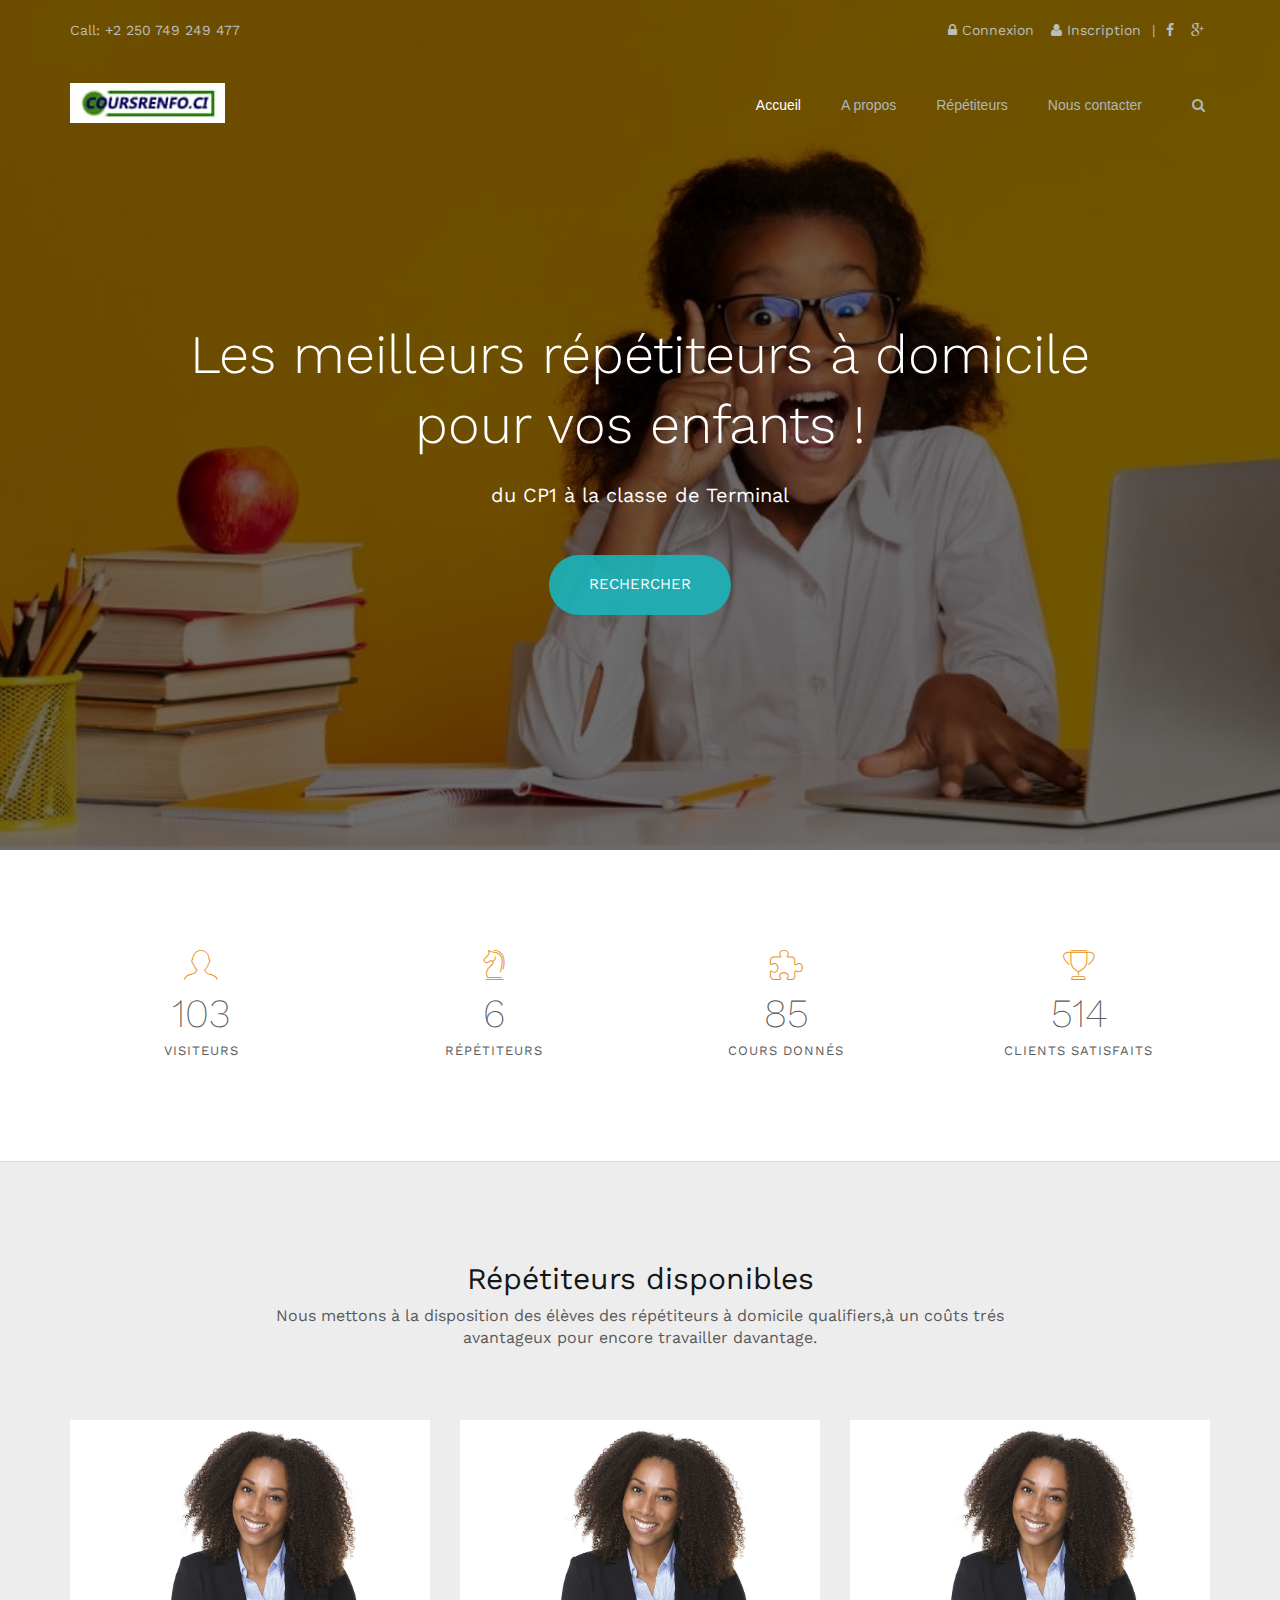
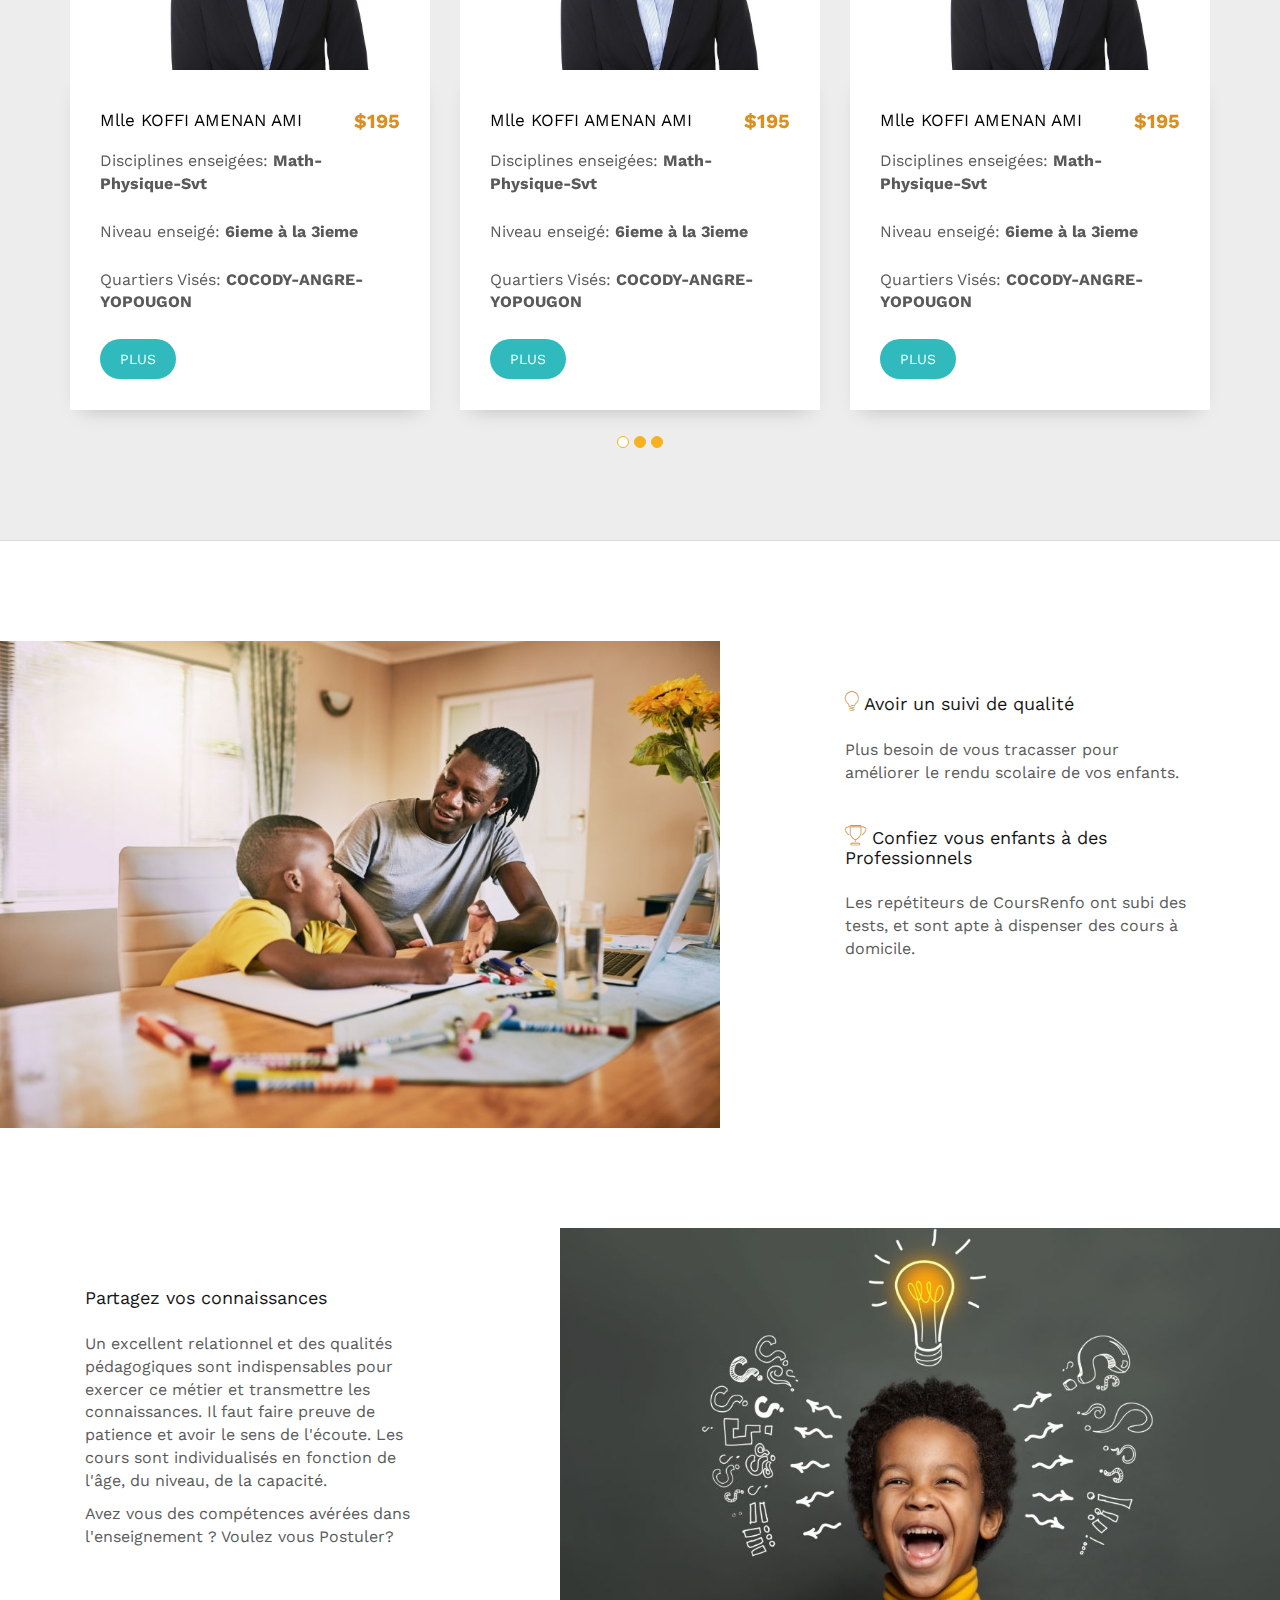
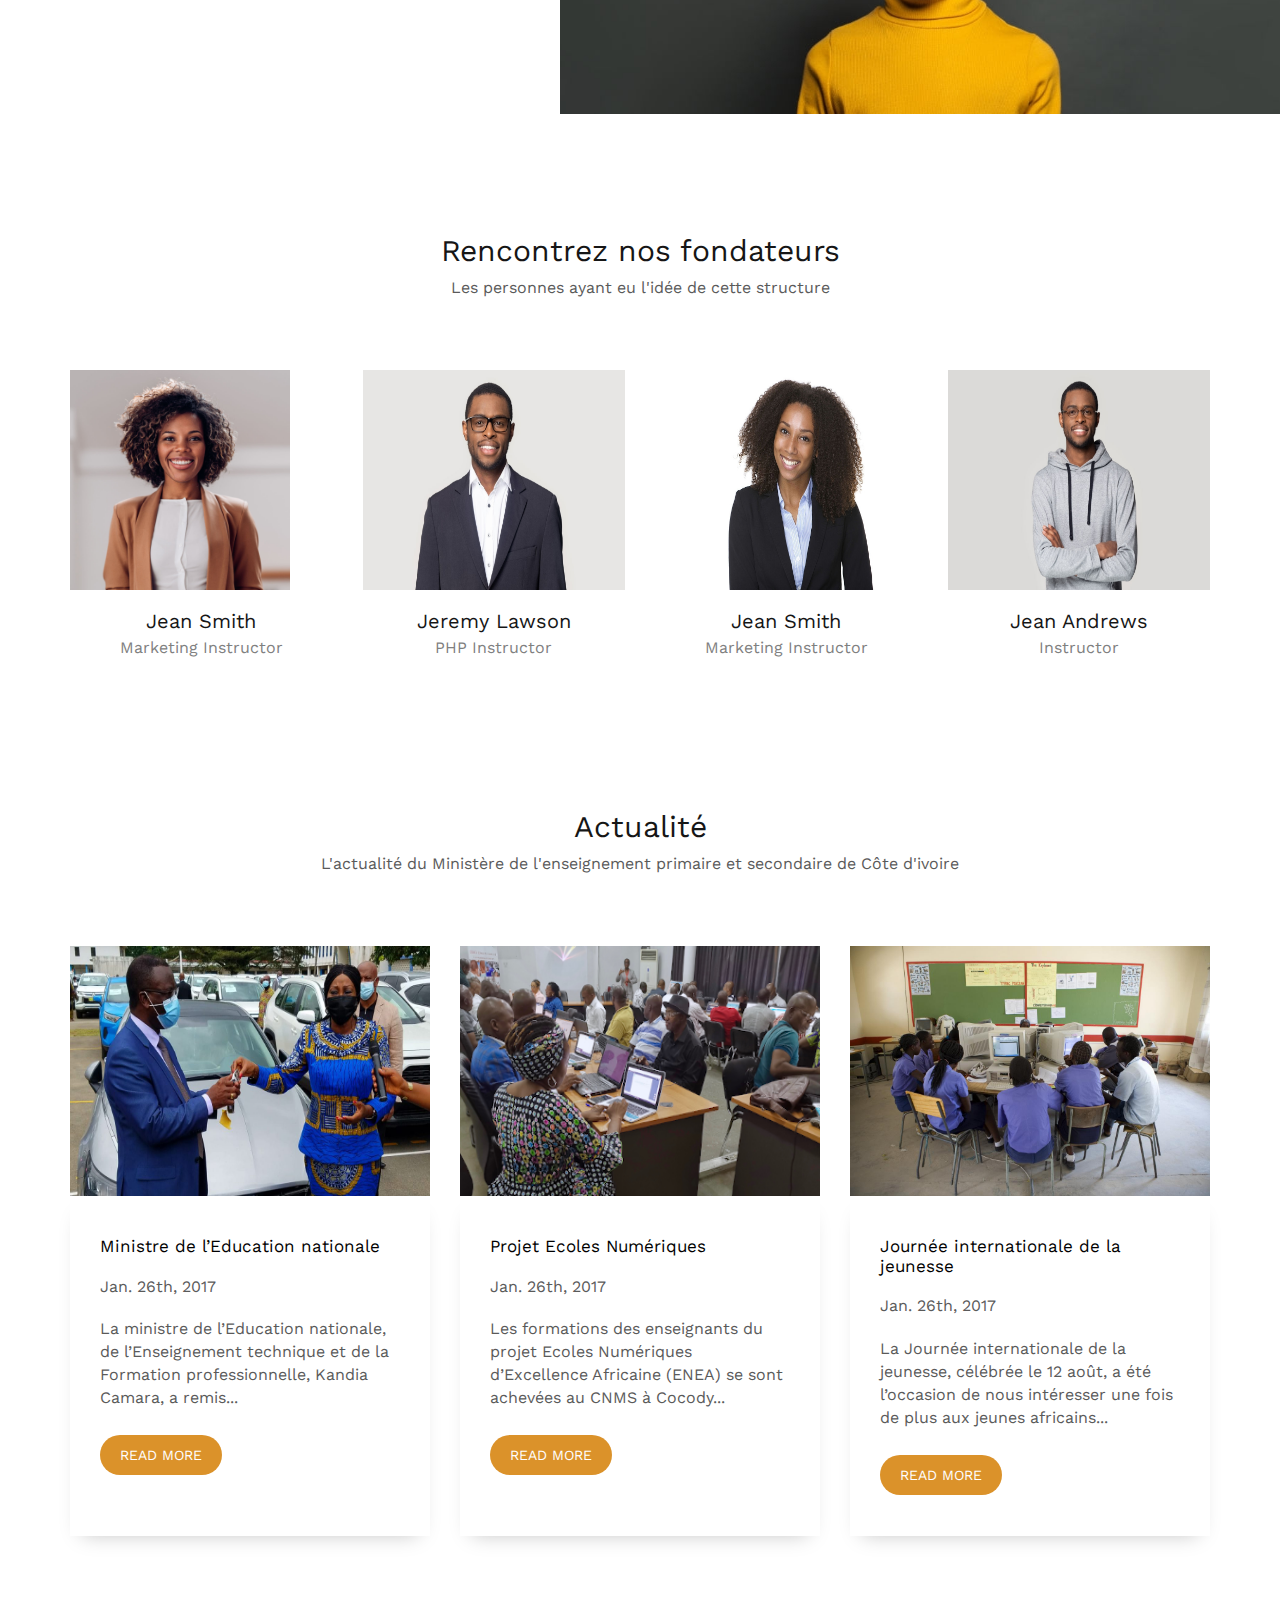
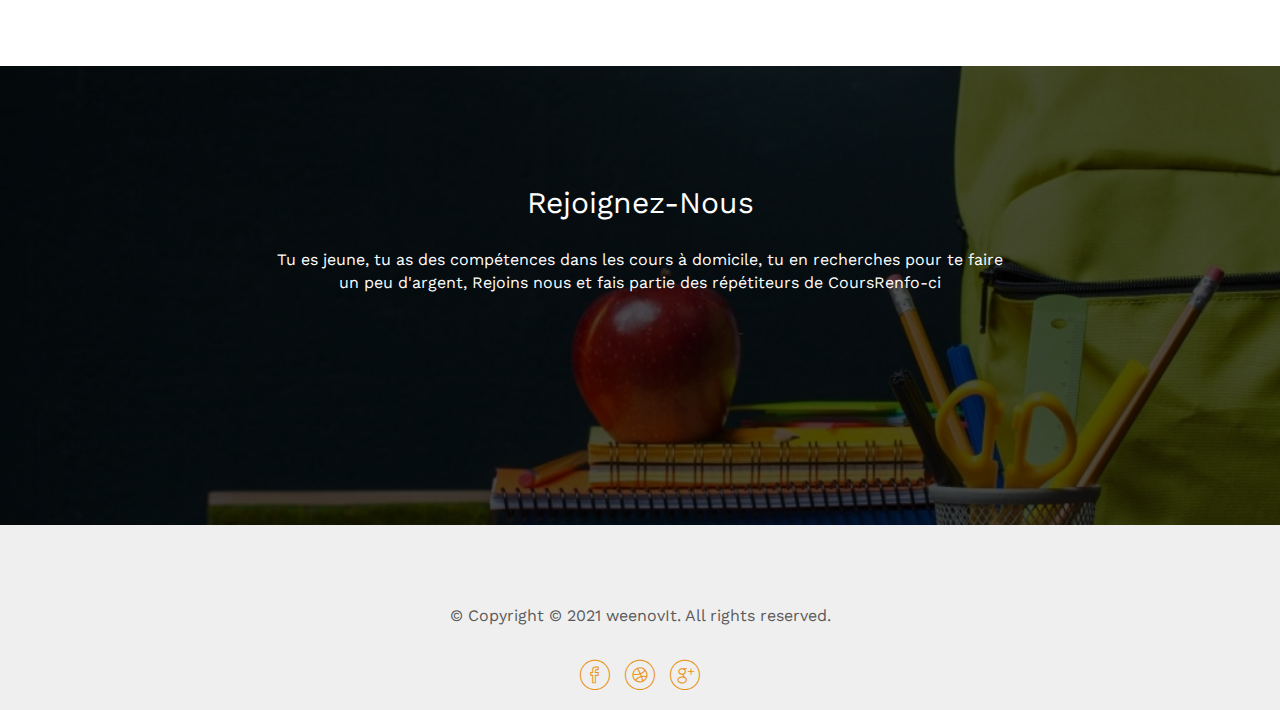
==== commit 90e06549: "amenagement des pages" ====
--- a/index.html
+++ b/index.html
@@ -37,7 +37,7 @@
     <div class="container">
       <div class="row">
         <div class="top-links">
-          <div class="col-md-6 pull-left nodisplay">Call: +2 250 545 732 504</div>
+          <div class="col-md-6 pull-left nodisplay">Call: +2 250 749 249 477</div>
           <div class="col-md-6 pull-right text-right">
             <ul class="top-right-list">
               <li><a href="login.html"><i class="fa fa-lock"></i> Connexion</a></li>
@@ -73,13 +73,13 @@
                   <ul class="nav navbar-nav">
                     <li class="active"><a href="index.html">Accueil</a></li>
                     <li><a href="about-us.html">A propos</a></li>
-                    <li><a href="our-team.html">Répétiteurs</a> <span class="arrow"></span>
+                    <li><a href="repetiteurs_dispo.html">Répétiteurs</a> <span class="arrow"></span>
                       <ul class="dm-align-2">
-                        <li><a href="blog.html"><i class="fa fa-angle-right"></i> Inscription</a></li>
-                        <li><a href="blog2.html"><i class="fa fa-angle-right"></i> Disponibles</a></li>
+                        <li><a href="register.html"><i class="fa fa-angle-right"></i> Inscription</a></li>
+                        <li><a href="repetiteurs_dispo.html"><i class="fa fa-angle-right"></i> Disponibles</a></li>
                       </ul>
                     </li>
-                    <li><a href="contact.php">Nous contacter</a></li>
+                    <li><a href="contact.html">Nous contacter</a></li>
                   </ul>
                 </div>
               </div>
@@ -99,9 +99,9 @@
         <div class="col-md-10 col-md-offset-1 text-center animate-in" data-anim-type="zoom-in" data-anim-delay="100">
           <div class="display-t">
             <div class="display-tc">
-              <h1>Les meilleurs cours de renforcements à domicile pour vos enfants !</h1>
+              <h1>Les meilleurs répétiteurs à domicile pour vos enfants !</h1>
               <h2>du CP1 à la classe de Terminal</h2>
-              <p><a class="btn btn-primary btn-lg popup-vimeo btn-video" href="#"></i>S'inscrire</a></p>
+              <p><a class="btn btn-primary btn-lg popup-vimeo btn-video" href="#"></i>Rechercher</a></p>
             </div>
           </div>
         </div>
@@ -163,7 +163,7 @@
                     <p>Disciplines enseigées: <span>Math-Physique-Svt</span></p>
                     <p>Niveau enseigé: <span>6ieme à la 3ieme</span></p>
                     <p>Quartiers Visés: <span>COCODY-ANGRE-YOPOUGON</span></p>
-                    <a href="#" class="btn btn-small">Plus</a> </div>
+                    <a href="details_repet.html" class="btn btn-small">Plus</a> </div>
                 </div>
               </div>
               <div class="col-lg-4 col-md-4">
@@ -173,7 +173,7 @@
                     <p>Disciplines enseigées: <span>Math-Physique-Svt</span></p>
                     <p>Niveau enseigé: <span>6ieme à la 3ieme</span></p>
                     <p>Quartiers Visés: <span>COCODY-ANGRE-YOPOUGON</span></p>
-                    <a href="#" class="btn btn-small">Plus</a> </div>
+                    <a href="details_repet.html" class="btn btn-small">Plus</a> </div>
                 </div>
               </div>
               <div class="col-lg-4 col-md-4">
@@ -183,7 +183,7 @@
                     <p>Disciplines enseigées: <span>Math-Physique-Svt</span></p>
                     <p>Niveau enseigé: <span>6ieme à la 3ieme</span></p>
                     <p>Quartiers Visés: <span>COCODY-ANGRE-YOPOUGON</span></p>
-                    <a href="#" class="btn btn-small">Plus</a> </div>
+                    <a href="details_repet.html" class="btn btn-small">Plus</a> </div>
                 </div>
               </div>
             </div>
@@ -195,7 +195,7 @@
                     <p>Disciplines enseigées: <span>Math-Physique-Svt</span></p>
                     <p>Niveau enseigé: <span>6ieme à la 3ieme</span></p>
                     <p>Quartiers Visés: <span>COCODY-ANGRE-YOPOUGON</span></p>
-                    <a href="#" class="btn btn-small">Plus</a> </div>
+                    <a href="details_repet.html" class="btn btn-small">Plus</a> </div>
                 </div>
               </div>
               <div class="col-lg-4 col-md-4">
@@ -205,7 +205,7 @@
                     <p>Disciplines enseigées: <span>Math-Physique-Svt</span></p>
                     <p>Niveau enseigé: <span>6ieme à la 3ieme</span></p>
                     <p>Quartiers Visés: <span>COCODY-ANGRE-YOPOUGON</span></p>
-                    <a href="#" class="btn btn-small">Plus</a> </div>
+                    <a href="details_repet.html" class="btn btn-small">Plus</a> </div>
                 </div>
               </div>
               <div class="col-lg-4 col-md-4">
@@ -215,7 +215,7 @@
                     <p>Disciplines enseigées: <span>Math-Physique-Svt</span></p>
                     <p>Niveau enseigé: <span>6ieme à la 3ieme</span></p>
                     <p>Quartiers Visés: <span>COCODY-ANGRE-YOPOUGON</span></p>
-                    <a href="#" class="btn btn-small">Plus</a> </div>
+                    <a href="details_repet.html" class="btn btn-small">Plus</a> </div>
                 </div>
               </div>
             </div>
@@ -227,7 +227,7 @@
                     <p>Disciplines enseigées: <span>Math-Physique-Svt</span></p>
                     <p>Niveau enseigé: <span>6ieme à la 3ieme</span></p>
                     <p>Quartiers Visés: <span>COCODY-ANGRE-YOPOUGON</span></p>
-                    <a href="#" class="btn btn-small">Plus</a> </div>
+                    <a href="details_repet.html" class="btn btn-small">Plus</a> </div>
                 </div>
               </div>
               <div class="col-lg-4 col-md-4">
@@ -237,7 +237,7 @@
                     <p>Disciplines enseigées: <span>Math-Physique-Svt</span></p>
                     <p>Niveau enseigé: <span>6ieme à la 3ieme</span></p>
                     <p>Quartiers Visés: <span>COCODY-ANGRE-YOPOUGON</span></p>
-                    <a href="#" class="btn btn-small">Plus</a> </div>
+                    <a href="details_repet.html" class="btn btn-small">Plus</a> </div>
                 </div>
               </div>
               <div class="col-lg-4 col-md-4">
@@ -247,7 +247,7 @@
                     <p>Disciplines enseigées: <span>Math-Physique-Svt</span></p>
                     <p>Niveau enseigé: <span>6ieme à la 3ieme</span></p>
                     <p>Quartiers Visés: <span>COCODY-ANGRE-YOPOUGON</span></p>
-                    <a href="#" class="btn btn-small">Plus</a> </div>
+                    <a href="details_repet.html" class="btn btn-small">Plus</a> </div>
                 </div>
               </div>
             </div>
@@ -370,13 +370,7 @@
     </div>
   </div>
   <!--end blog-->
-  <div class="clearfix"></div>
-  <div class="section-lg">
-    <div class="container">
-      <div class="row"> <img class="img-responsive m-auto" src="images/slide3.jpg" alt=""> </div>
-    </div>
-  </div>
-  <!--end image-->
+ 
   <div class="clearfix"></div>
   <div class="bg-parallax">
     <div class="overlay"></div>
@@ -384,7 +378,7 @@
       <div class="row">
         <div class="col-md-8 col-md-offset-2 text-center">
           <h2 class="m-bottom3 font-white">Rejoignez-Nous</h2>
-          <p  class="m-bottom6 font-white">Tu es jeune, tu as des compétences dans l’éducation, tu recherches un emploi. Rejoins nous et fais partie des répétiteurs de CoursRenfo-ci </p>
+          <p  class="m-bottom6 font-white">Tu es jeune, tu as des compétences dans les cours à domicile, tu en recherches pour te faire un peu d'argent, Rejoins nous et fais partie des répétiteurs de CoursRenfo-ci </p>
         </div>
       </div>
       <div class="row animate-in" data-anim-type="fade-in-up" data-anim-delay="100">
--- a/css/style.css
+++ b/css/style.css
@@ -179,7 +179,9 @@
 	background: url(../images/img-bg-5.jpg) no-repeat scroll center top;
 }
 .page-header.three{
-	background: url(../images/img-bg-6.jpg) no-repeat scroll center top;
+	background-image: linear-gradient(to bottom, rgba(7, 7, 7, 0.753), rgba(7, 7, 7, 0.753)),
+    url('../images/banner.jpg');
+	background-position: center;
 }
 .page-header.four{
 	background-image: linear-gradient(to bottom, rgba(7, 7, 7, 0.753), rgba(7, 7, 7, 0.753)),
@@ -645,11 +647,22 @@
     text-transform: uppercase;
 	text-align:center;
 }
-.widget .course-details > ul > li.course-price > strong {
+.widget .course-details > ul > li.course-price > strong, .price {
     color: #dc8e1f;
     display: inline-block;
     padding-top: 10px;
 }
+
+.text-col{
+	color: #1bb4b9;
+	font-weight: bold;
+}
+
+.price{
+	margin-left: 80px;
+	font-weight: bold;
+}
+
 .widget .course-details li {
     font-size: 15px;
     padding: 6px 0;
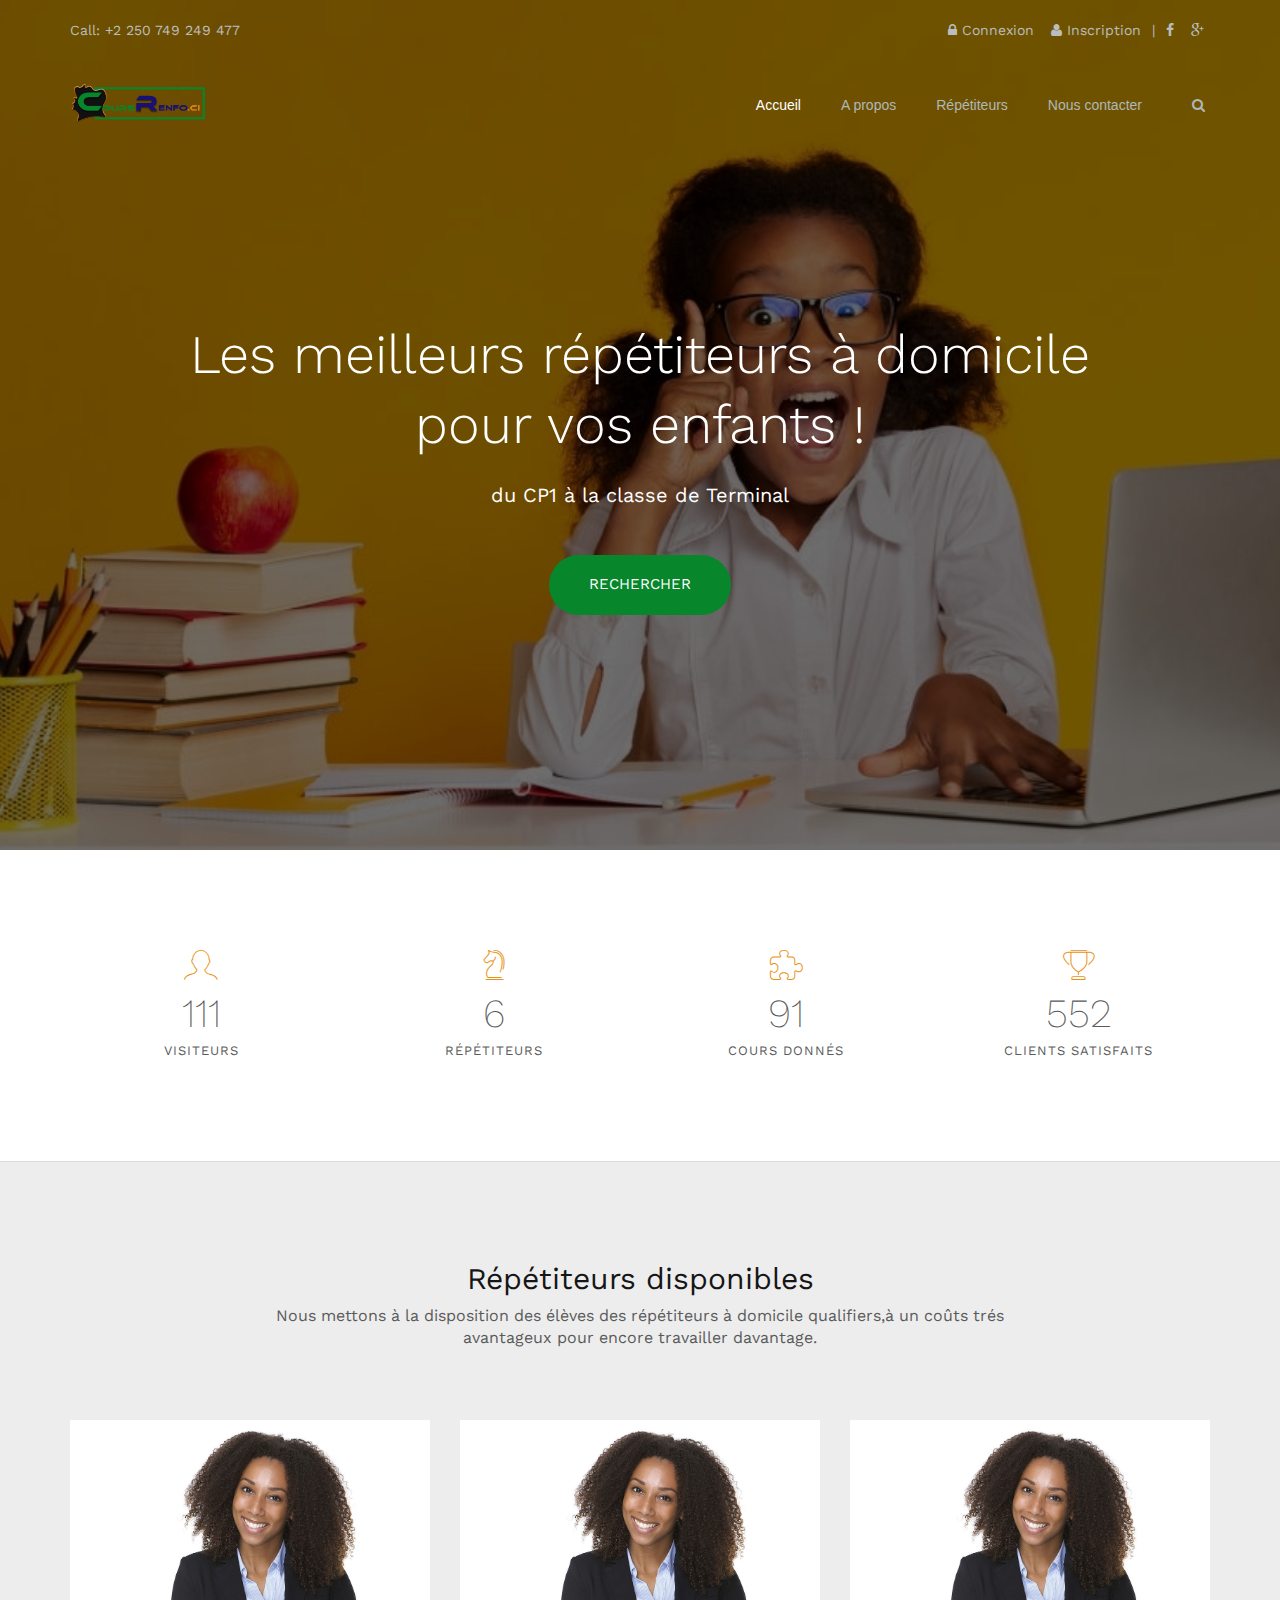
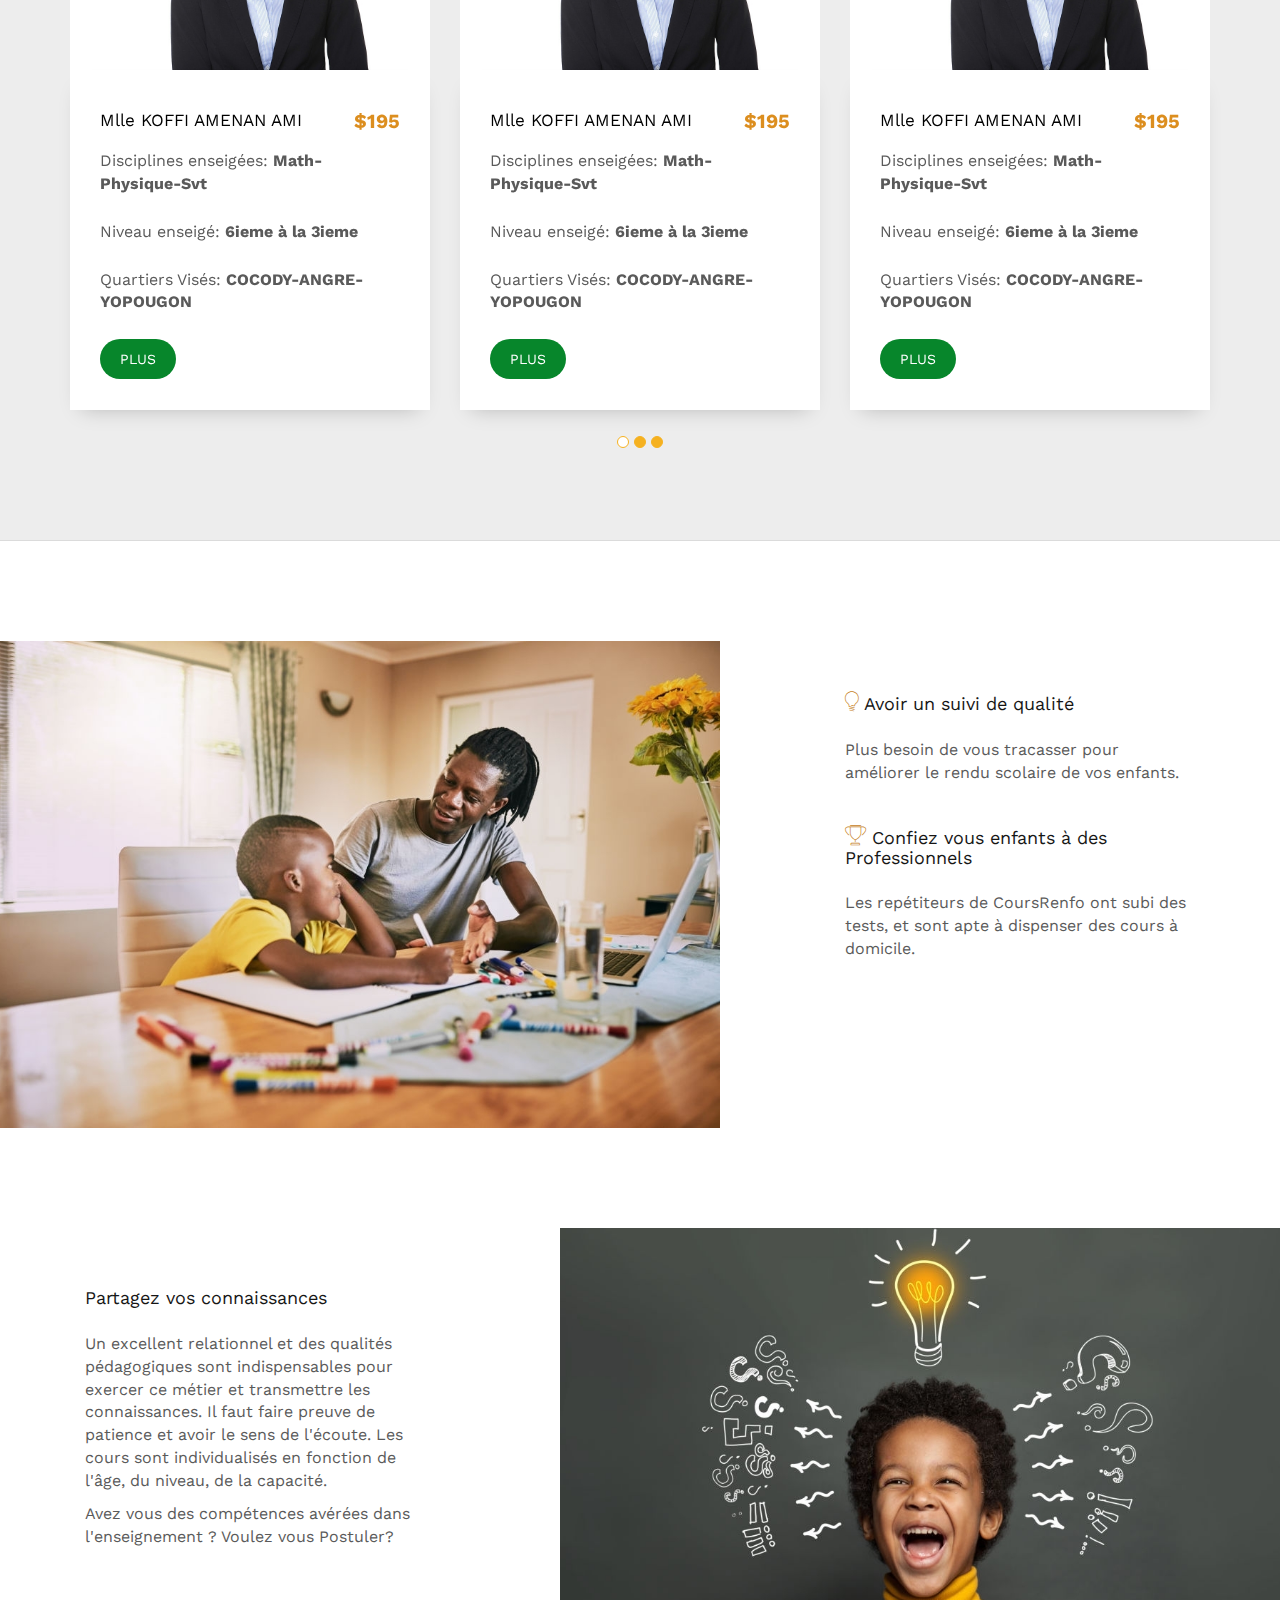
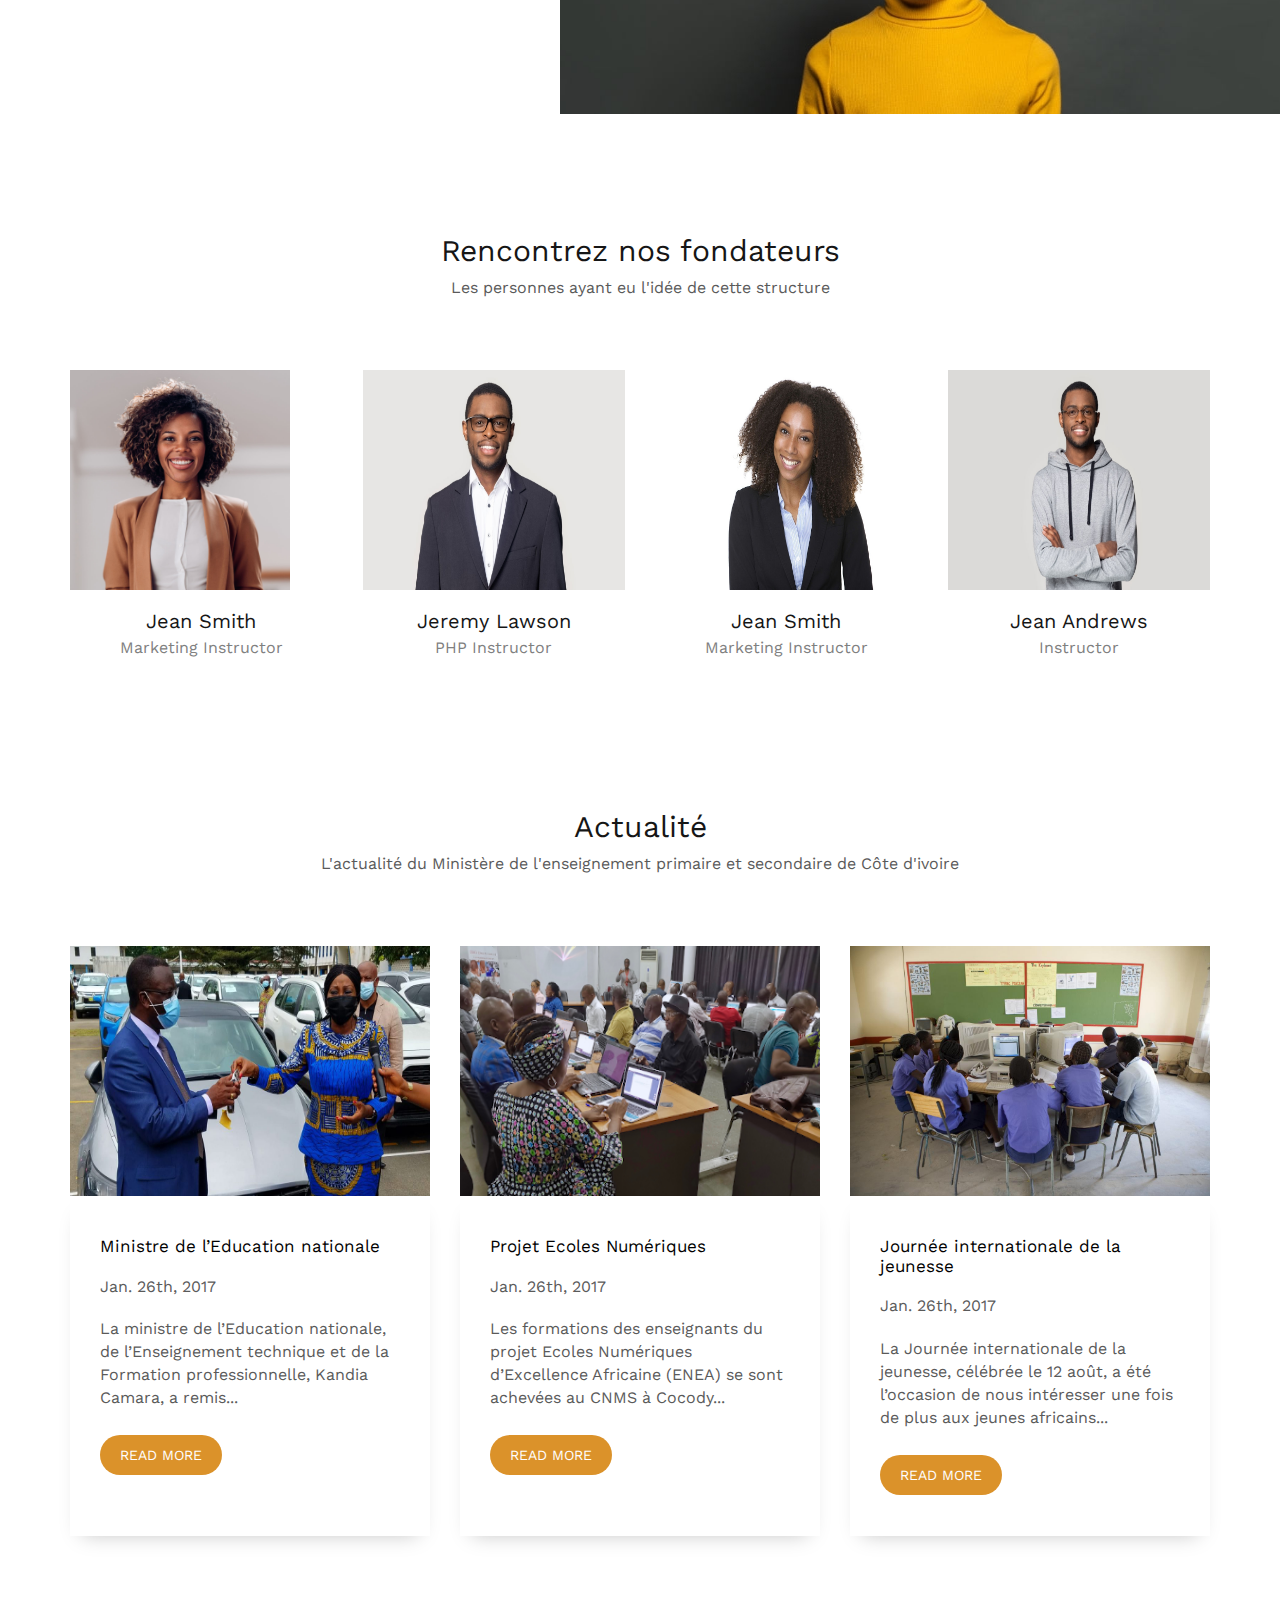
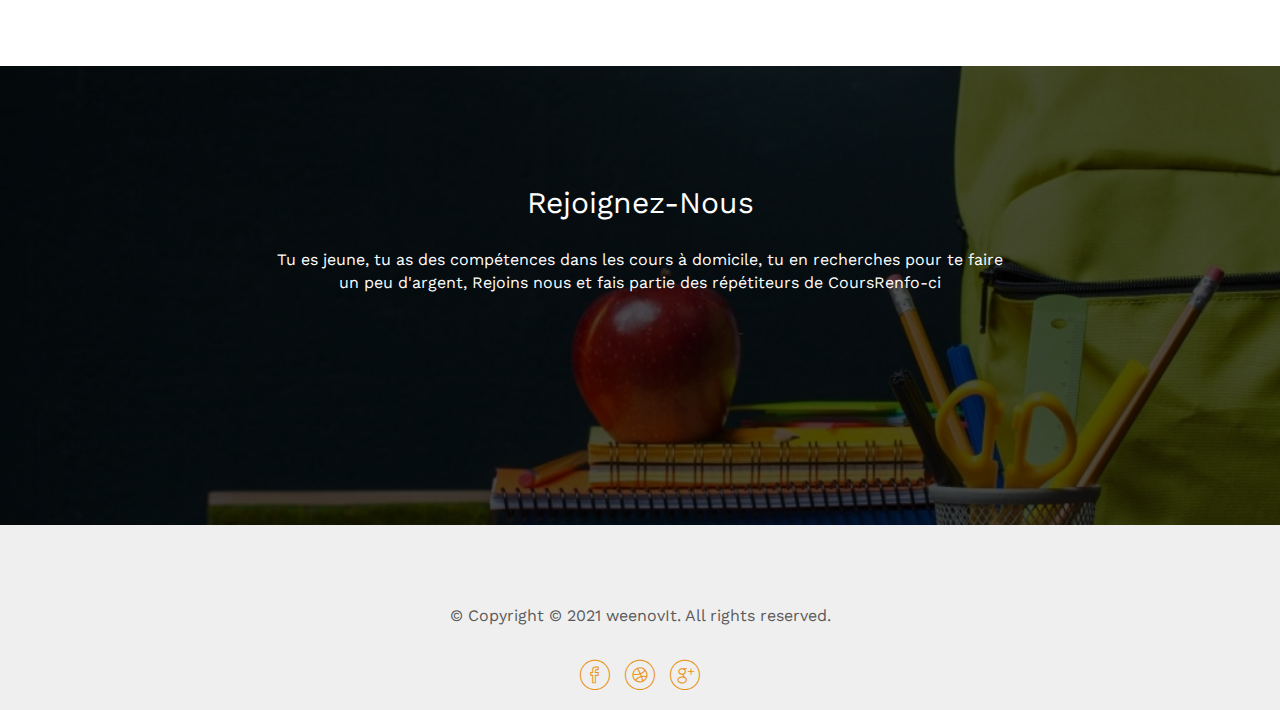
==== commit 3cb18162: "remplacement du logo" ====
--- a/index.html
+++ b/index.html
@@ -54,7 +54,7 @@
       <div class="container">
         <div class="mod-menu">
           <div class="row">
-            <div class="col-sm-2"> <a href="index.html" title="" class="logo"> <img src="images/logo1.jpg" class="img-fluid" style="height: 40px;" alt=""> </a> </div>
+            <div class="col-sm-2"> <a href="index.html" title="" class="logo"> <img src="images/logo1.png" class="img-fluid" style="height: 40px;" alt=""> </a> </div>
             <div class="col-sm-10">
               <div class="main-nav">
                 <ul class="nav navbar-nav top-nav">
--- a/css/style.css
+++ b/css/style.css
@@ -1,8 +1,5 @@
 /* --------------------------------------
-=========================================
-E-School - Professional Learning and Courses HTML5 Template
-Version: 1.0
-Designed By: UXLiner
+
 =========================================
 1. Header
 	+ logo
@@ -63,7 +60,7 @@
 }
 /* Logo */
 .navbar-brand.logo {
-	background: url(../images/logo.png) no-repeat left 12px;
+	background: url(../images/logo1.png) no-repeat left 12px;
 }
 
 /* Topbar 
@@ -459,7 +456,7 @@
 	text-transform: uppercase;
 	transition: all 0.3s ease 0s;
 	z-index: 2;
-	background: rgba(27, 180, 185, 0.90);
+	background: #07862b;
 	border:none;
 }
 .btn::after {
@@ -479,22 +476,22 @@
 	width: 101%;
 }
 .btn:hover {
-	background: rgba(27, 180, 185, 1);
+	background: #07862bcc;
 }
 .btn:focus {
 	outline: 0 none;
-	background: rgba(27, 180, 185, 0.90);
+	background: #07862b;
 	border:none;
 }
 .btn.btn-small {
-	background-color: #30babe;
+	background-color: #07862b;
 	border-radius: 30pxpx;
 	color: #fff;
 	font-size: 14px;
 	padding: 10px 20px;
 }
 .btn.btn-small::after {
-	background-color: #1fadb1;
+	background-color: #219b44;
 }
 .btn.btn-orange {
 	background-color: #db922a;
@@ -736,7 +733,7 @@
 	right: 20px;
 	display: none;
 	text-indent: -9999px;
-	background: #1bb4b9 url(../images/scroll-top-arrow.png) no-repeat 15px 14px;
+	background: #1aa742 url(../images/scroll-top-arrow.png) no-repeat 15px 14px;
 	z-index: 999;
 	border-radius: 5px;
 }
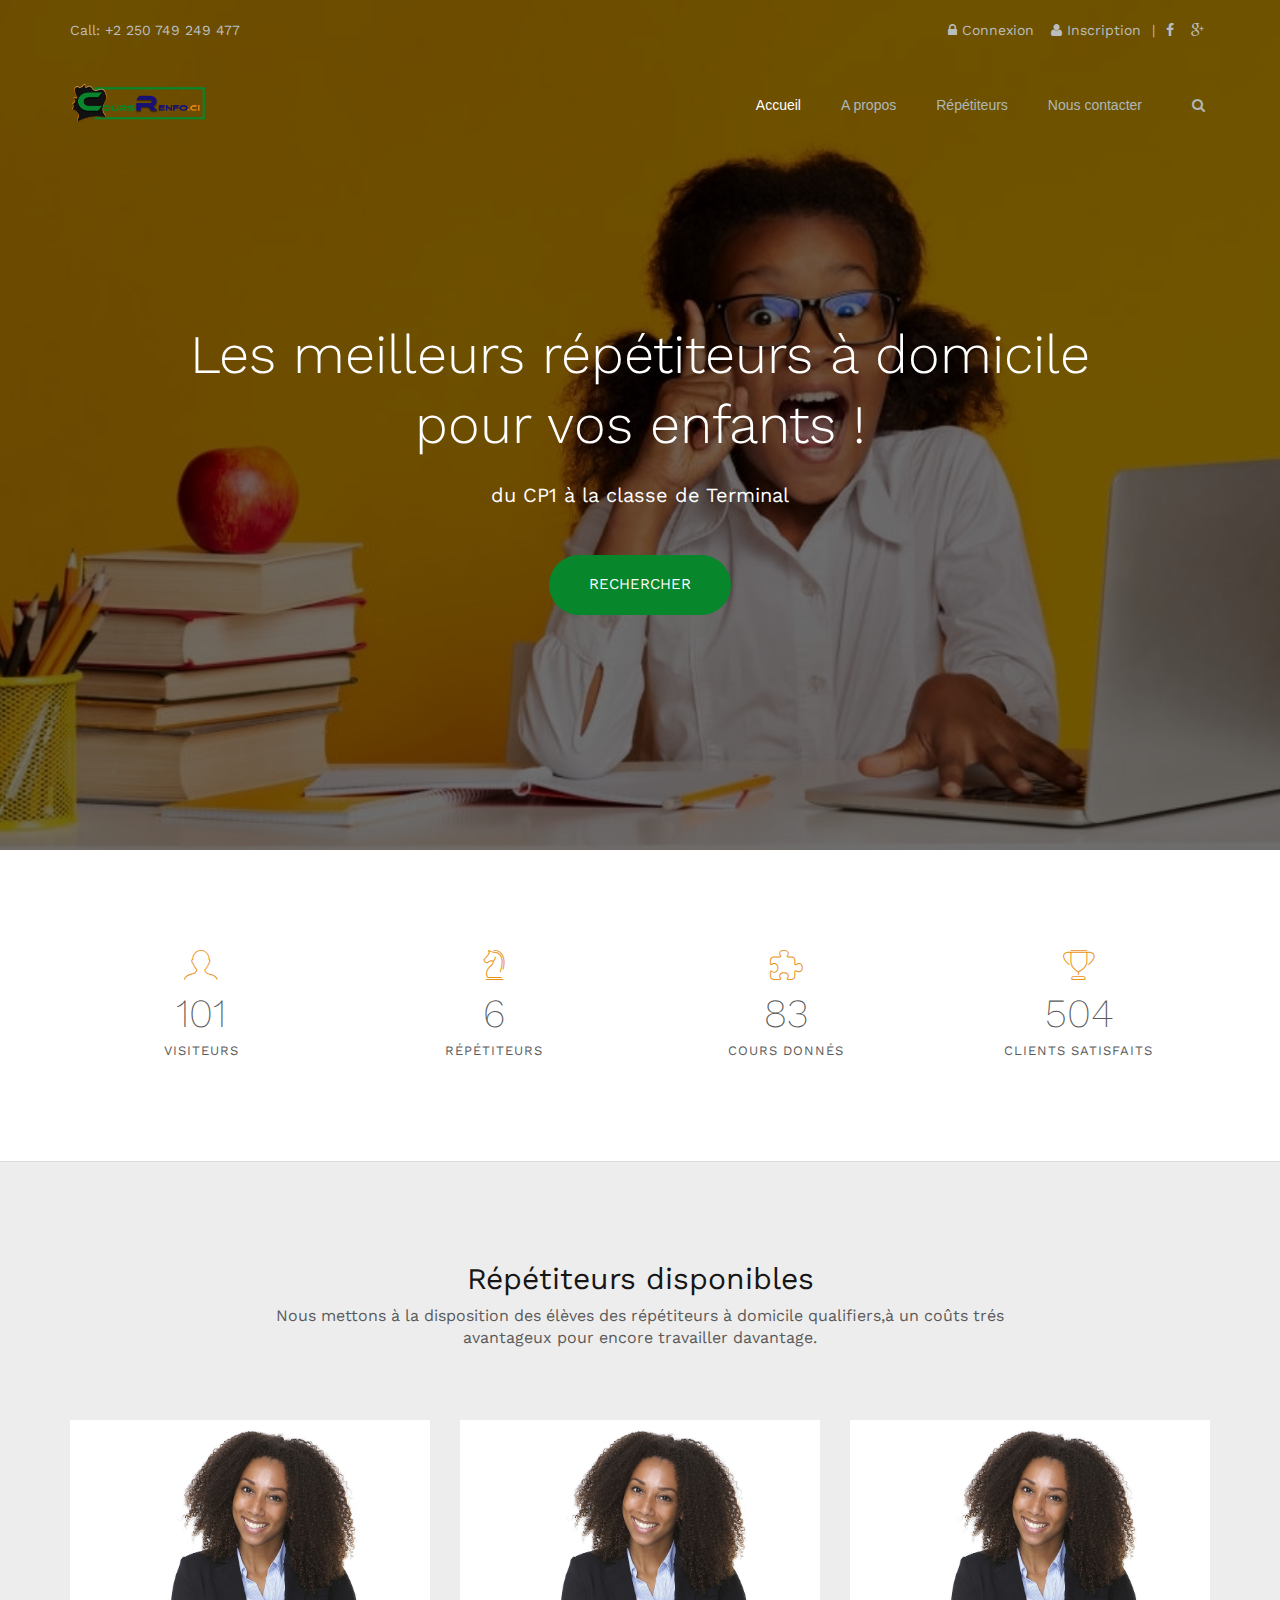
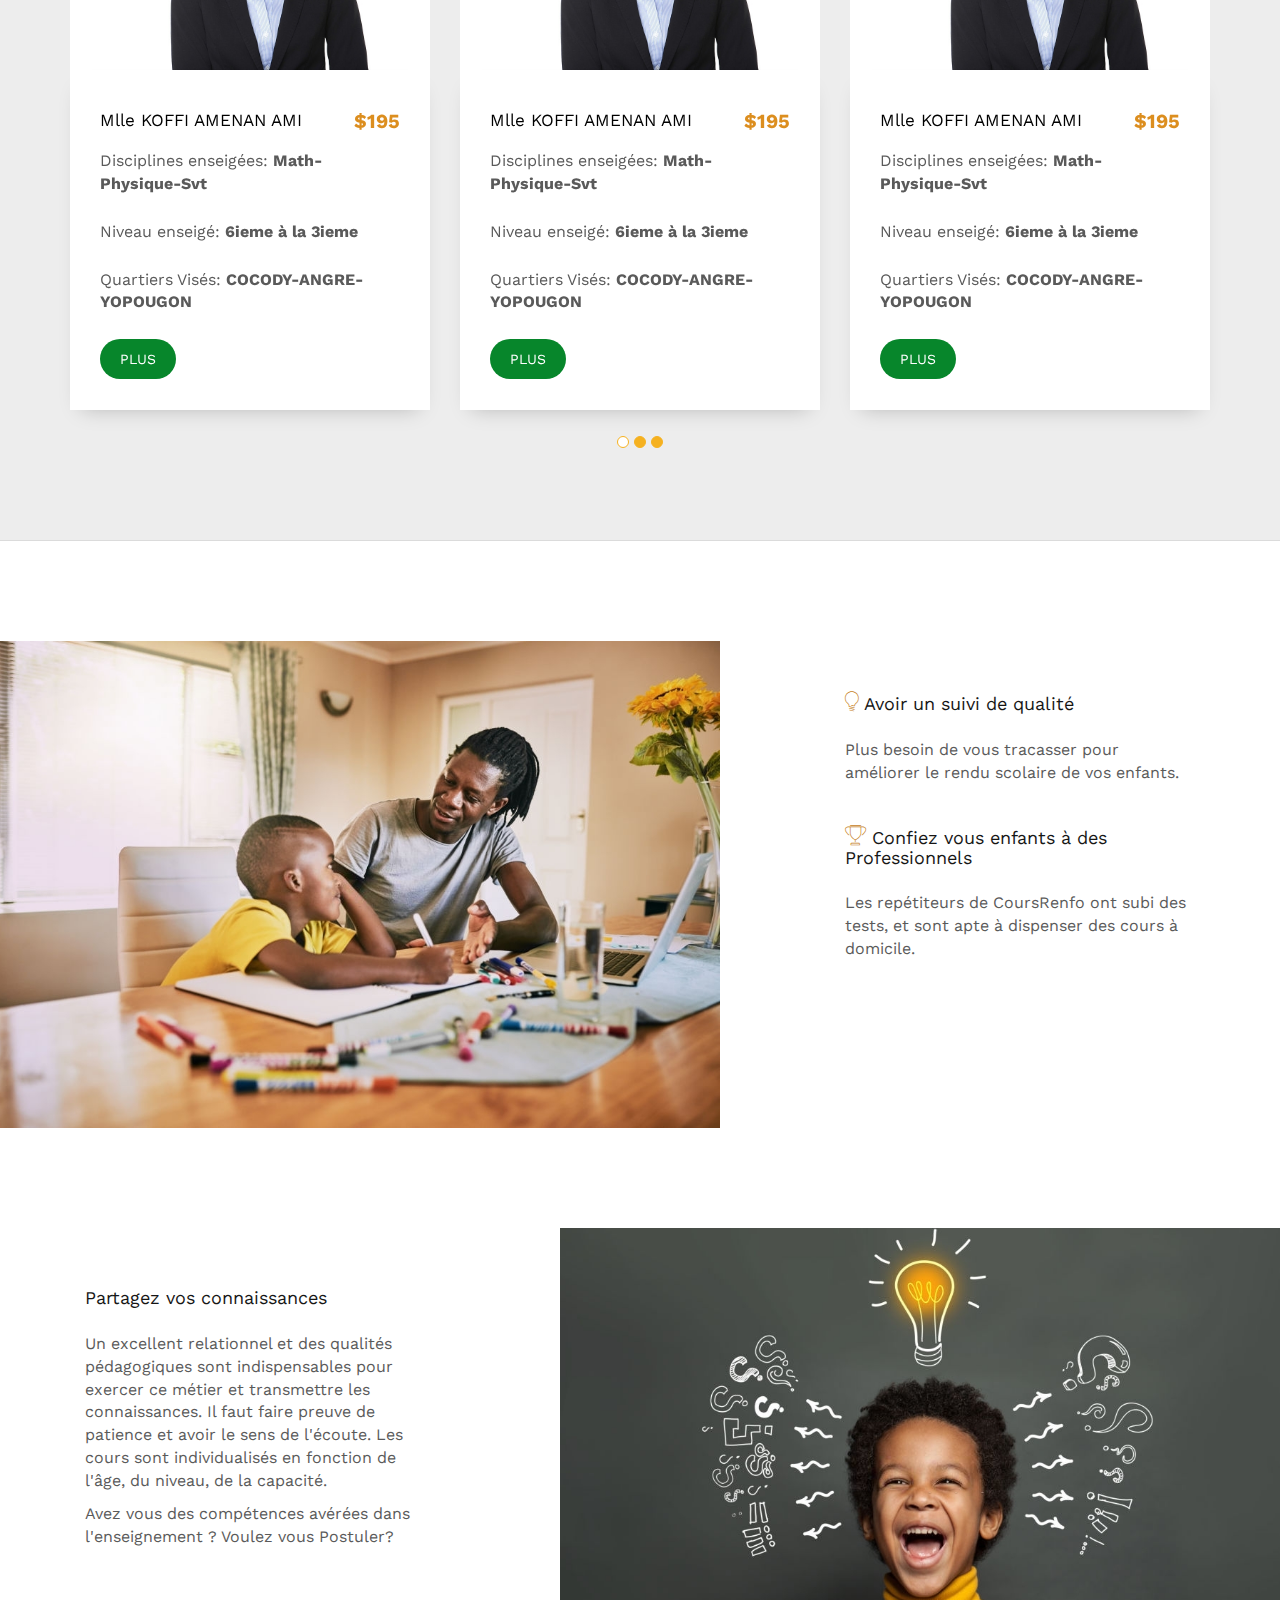
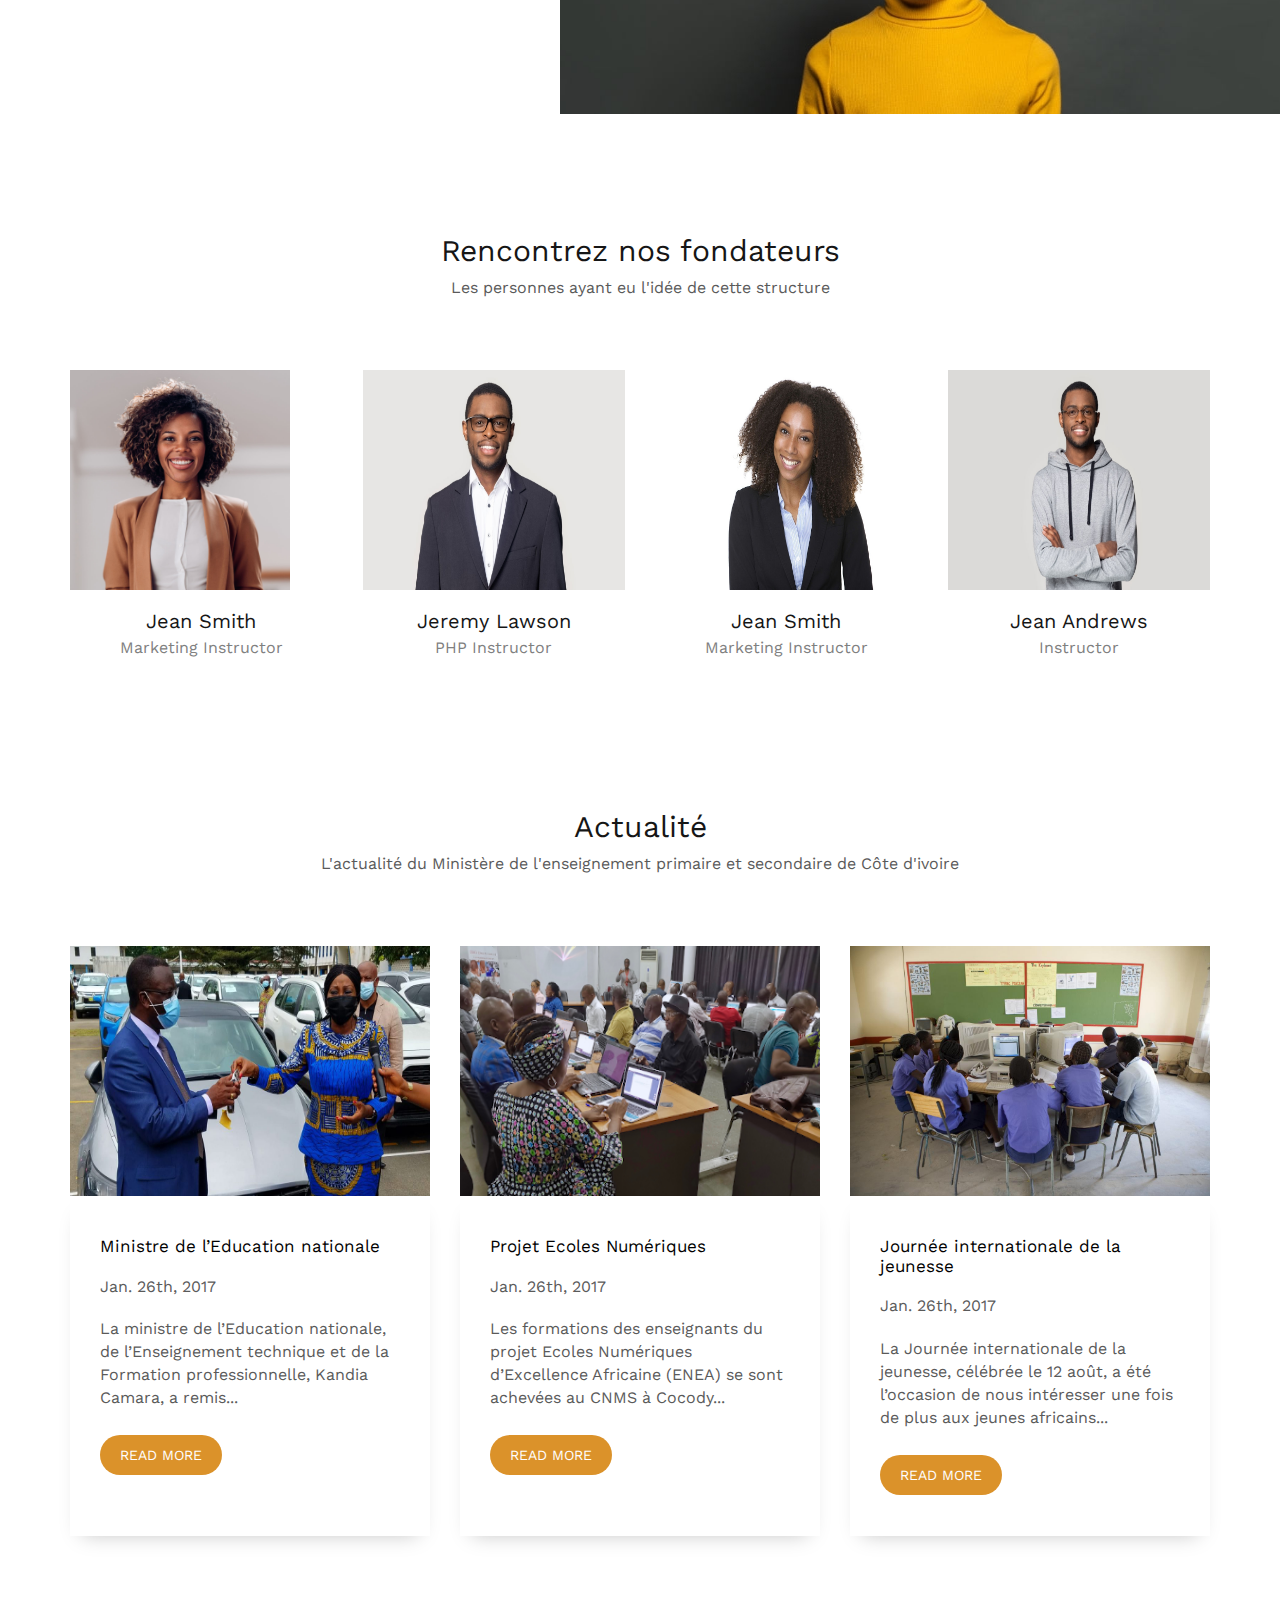
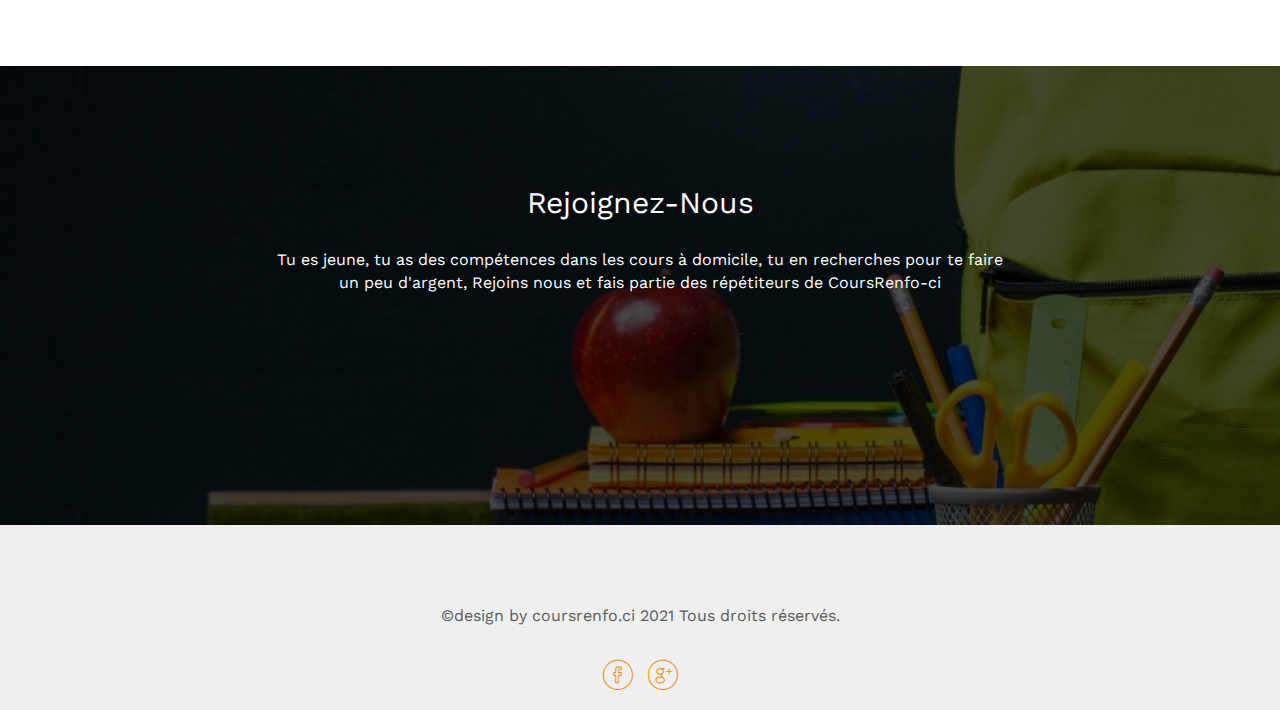
==== commit be220820: "amelioration des pages" ====
--- a/index.html
+++ b/index.html
@@ -101,7 +101,7 @@
             <div class="display-tc">
               <h1>Les meilleurs répétiteurs à domicile pour vos enfants !</h1>
               <h2>du CP1 à la classe de Terminal</h2>
-              <p><a class="btn btn-primary btn-lg popup-vimeo btn-video" href="#"></i>Rechercher</a></p>
+              <p><a class="btn btn-primary btn-lg btn-video" href="repetiteurs_dispo.html"></i>Rechercher</a></p>
             </div>
           </div>
         </div>
@@ -383,7 +383,7 @@
       </div>
       <div class="row animate-in" data-anim-type="fade-in-up" data-anim-delay="100">
         <div class="col-md-8 col-md-offset-2 text-center">
-          <p><a href="#" class="btn btn-primary btn-lg"> Inscris-toi !</a></p>
+          <p><a href="register.html" class="btn btn-primary btn-lg"> Inscris-toi !</a></p>
         </div>
       </div>
     </div>
@@ -394,10 +394,9 @@
     <div class="container">
       <div class="row copyright">
         <div class="col-md-12 text-center">
-          <p>&copy; Copyright © 2021 weenovIt. All rights reserved.</p>
+          <p>&copy;design by coursrenfo.ci 2021 Tous droits réservés.</p>
           <ul class="social-icons">
             <li><a href="#"><i class="icon-facebook"></i></a></li>
-            <li><a href="#"><i class="icon-dribbble"></i></a></li>
             <li><a href="#"><i class="icon-googleplus"></i></a></li>
           </ul>
         </div>
--- a/css/style.css
+++ b/css/style.css
@@ -655,6 +655,11 @@
 	font-weight: bold;
 }
 
+.text-col-red{
+	color: #b91b1b;
+	font-weight: bold;
+}
+
 .price{
 	margin-left: 80px;
 	font-weight: bold;
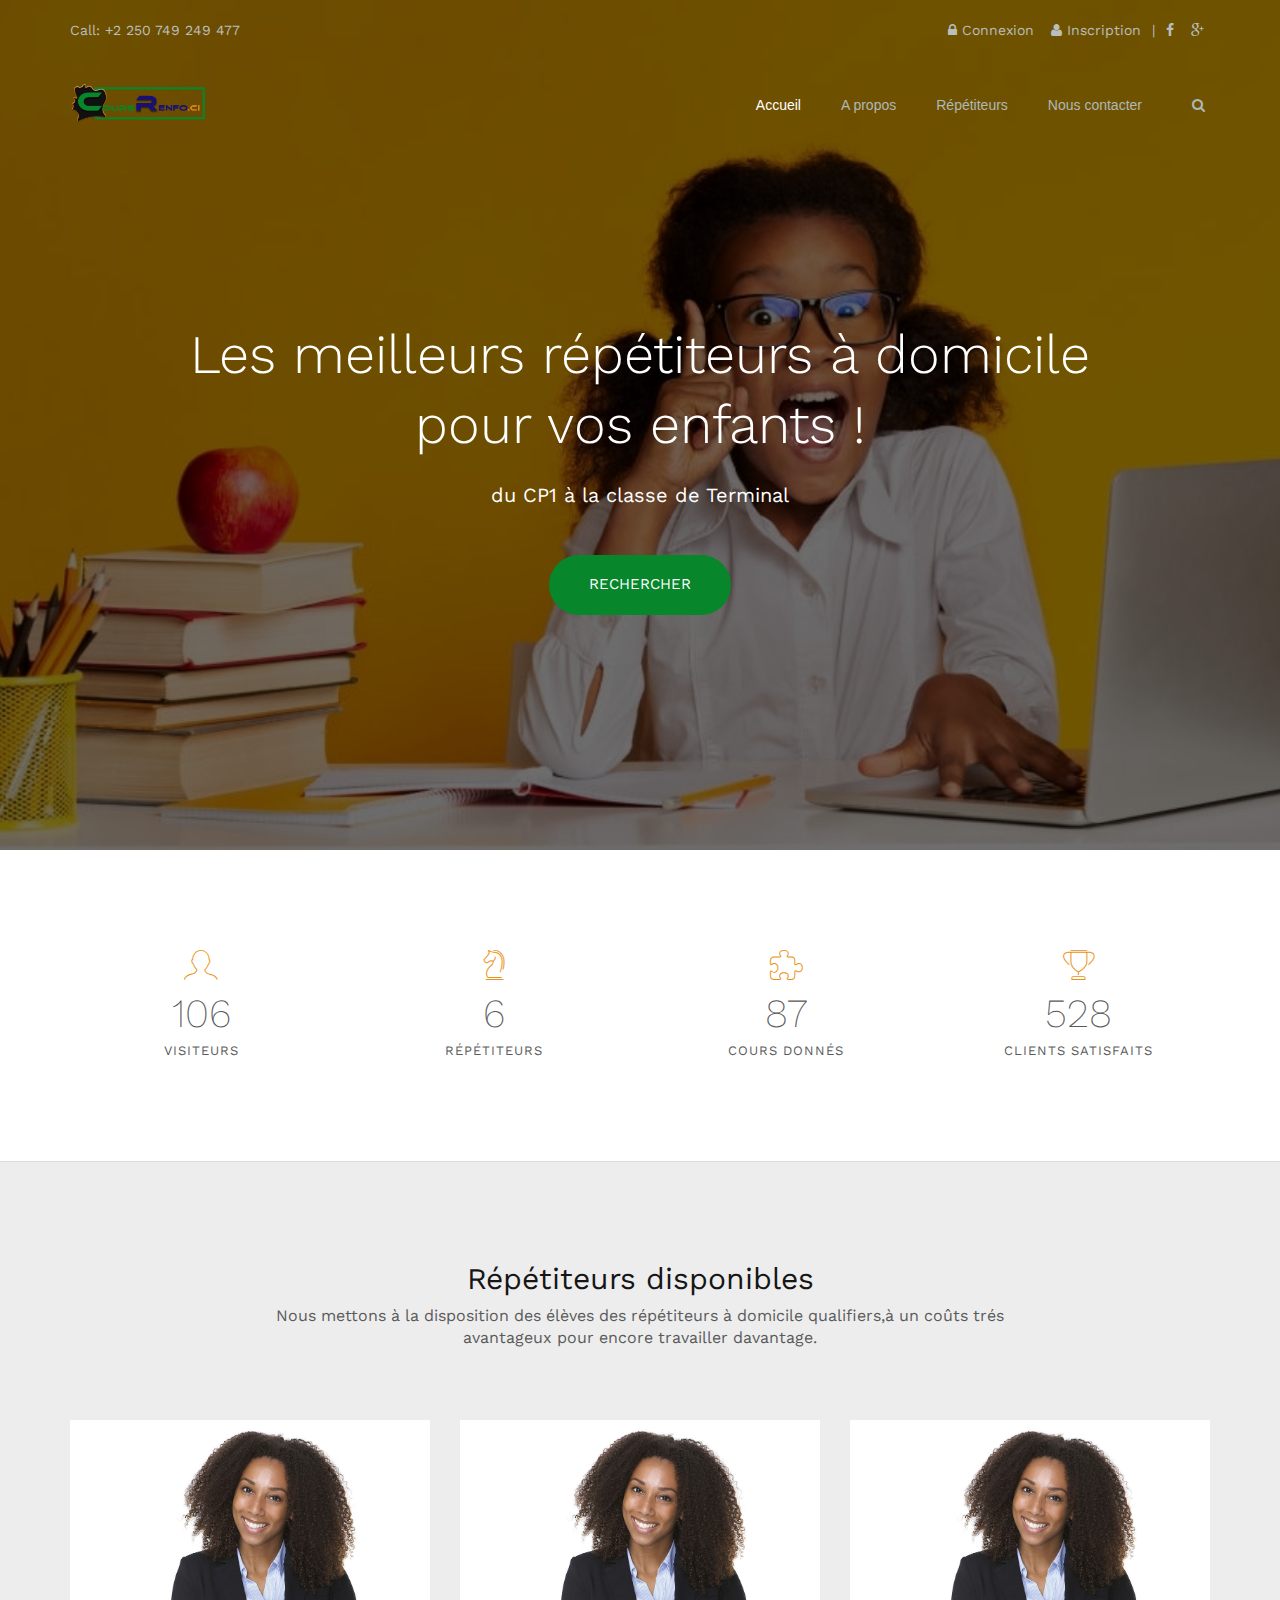
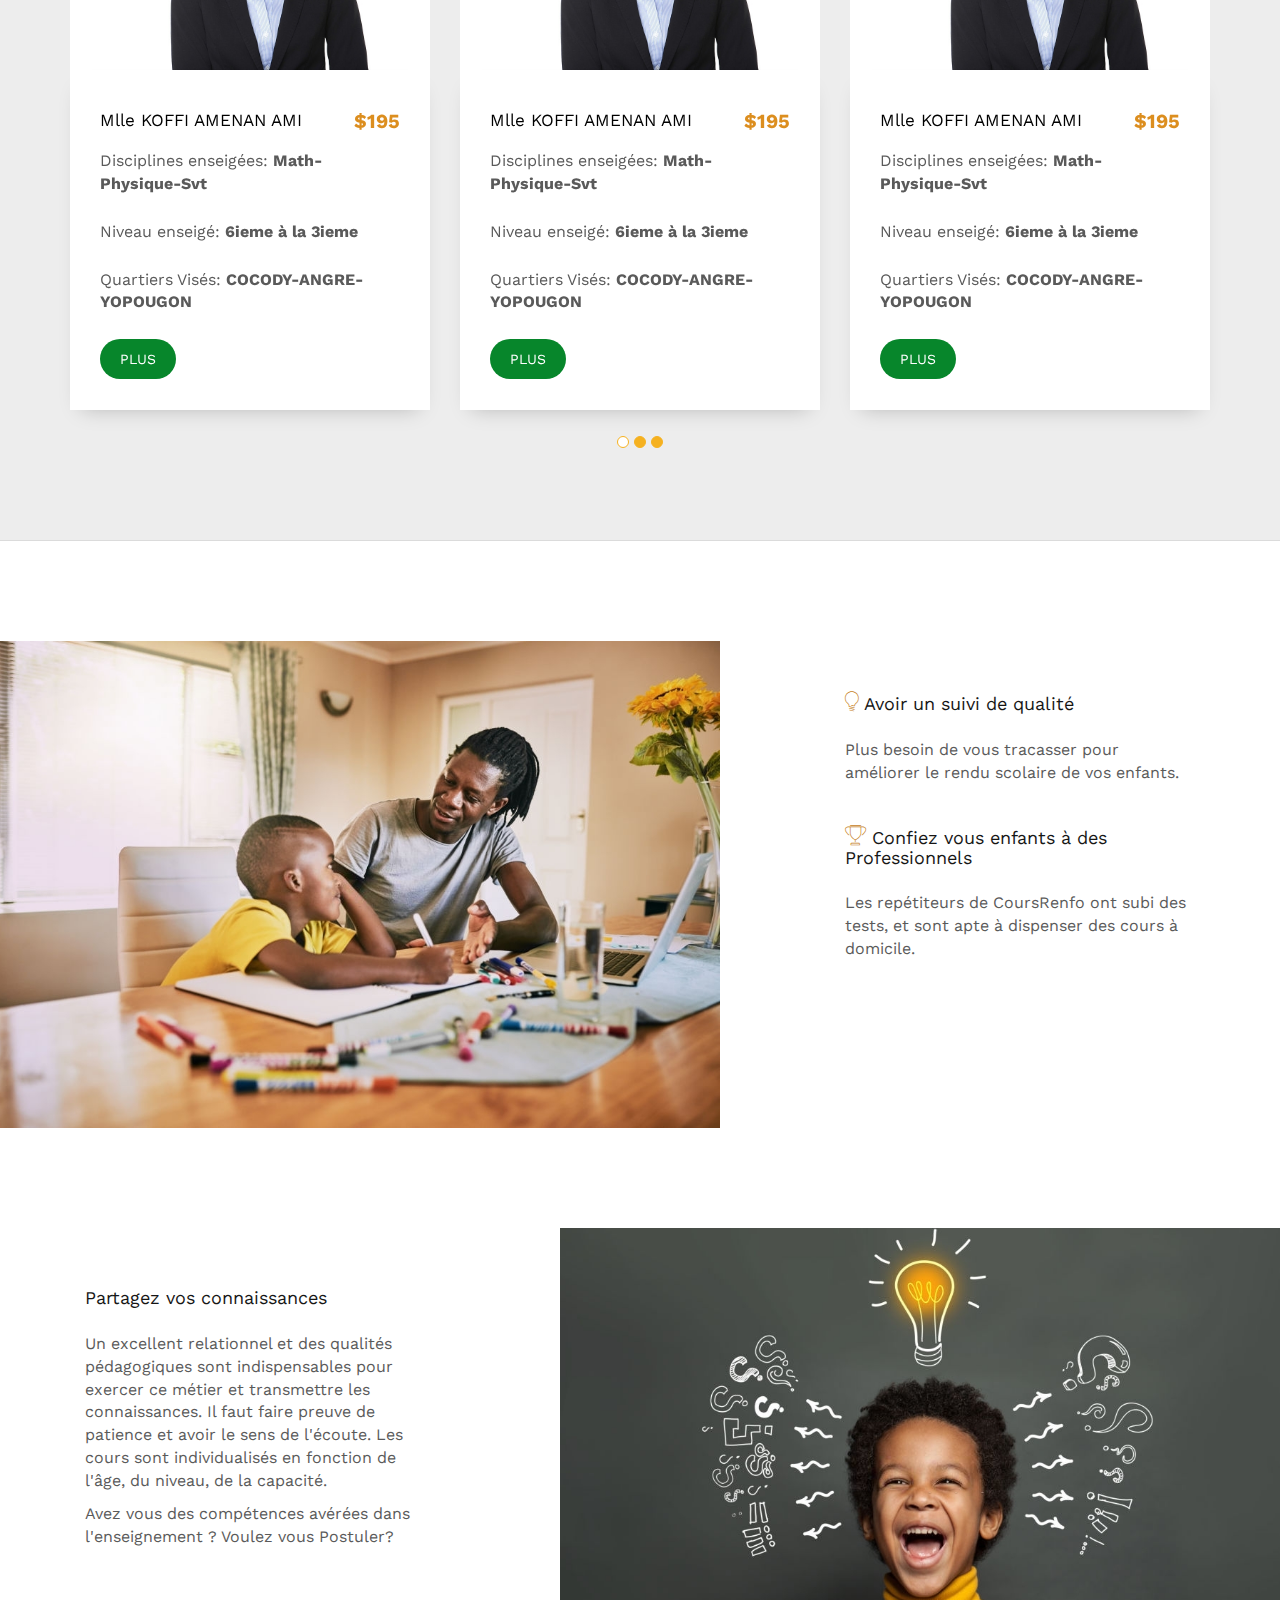
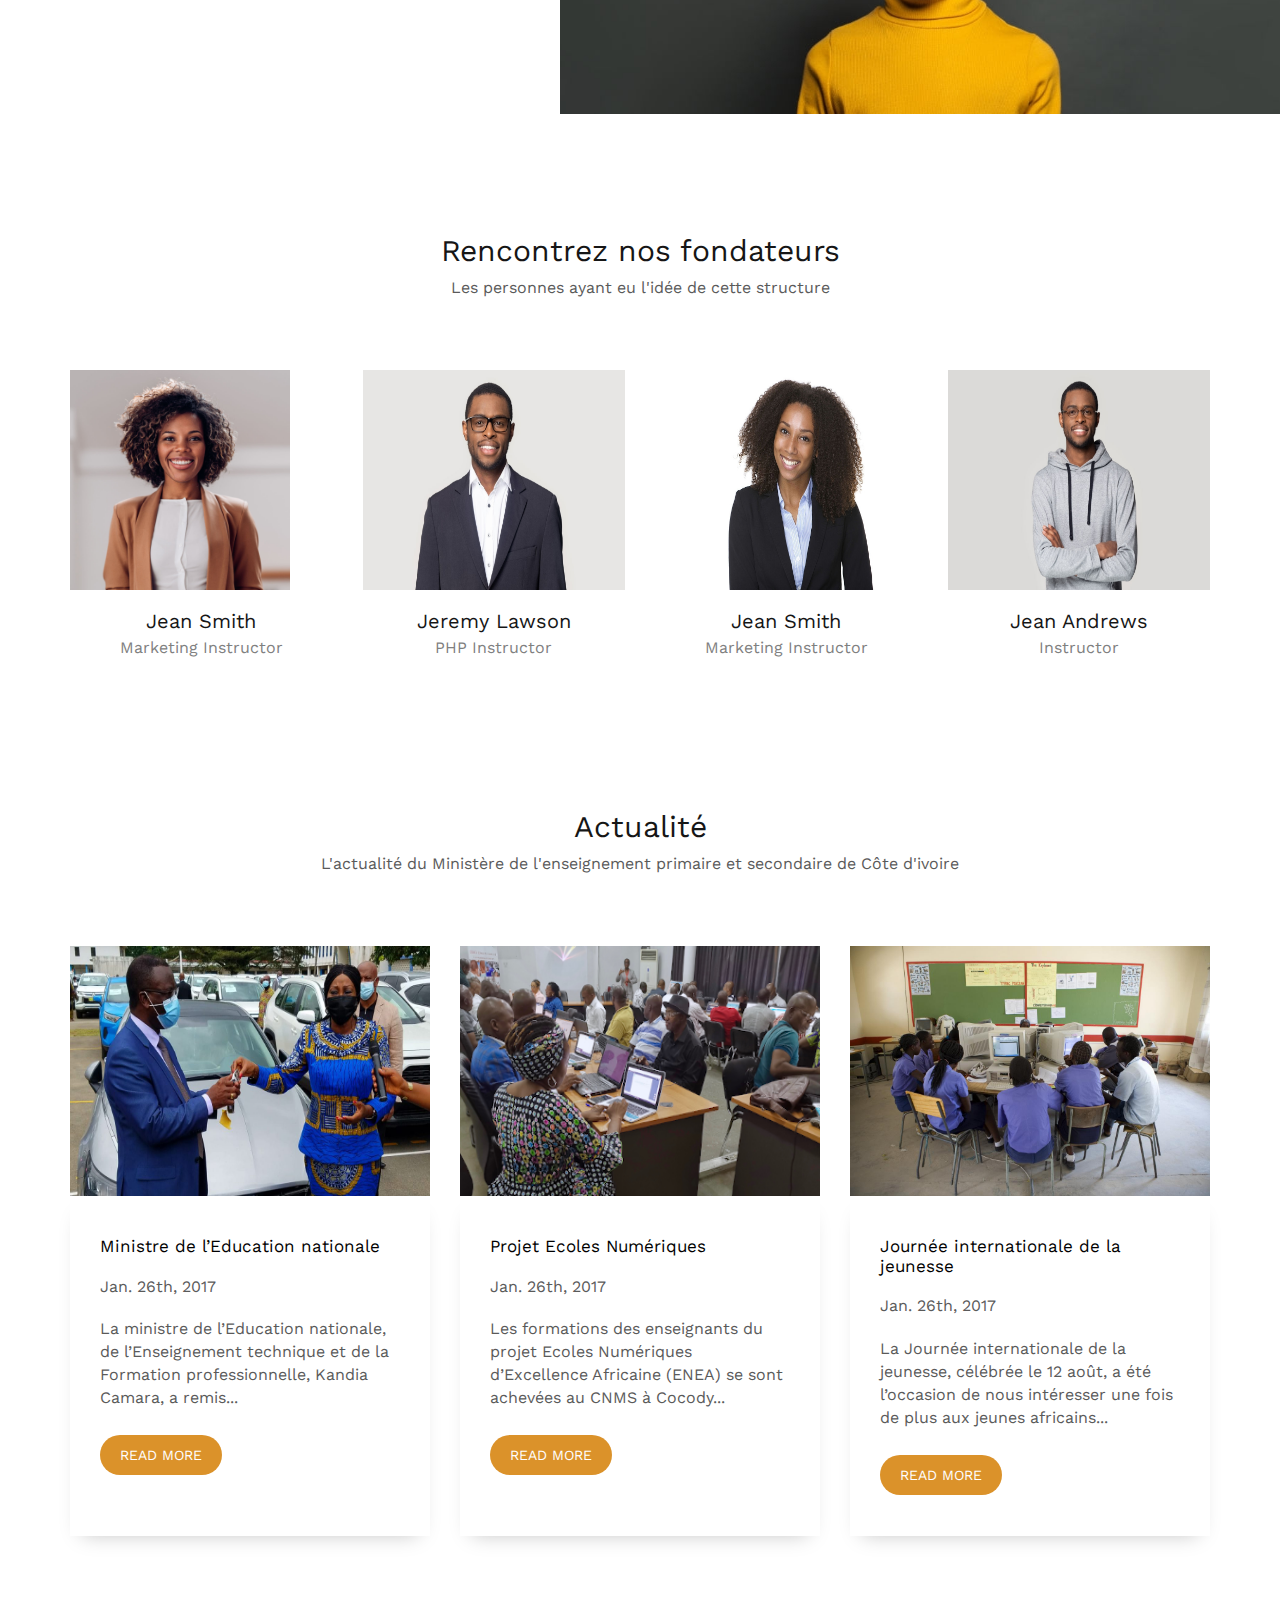
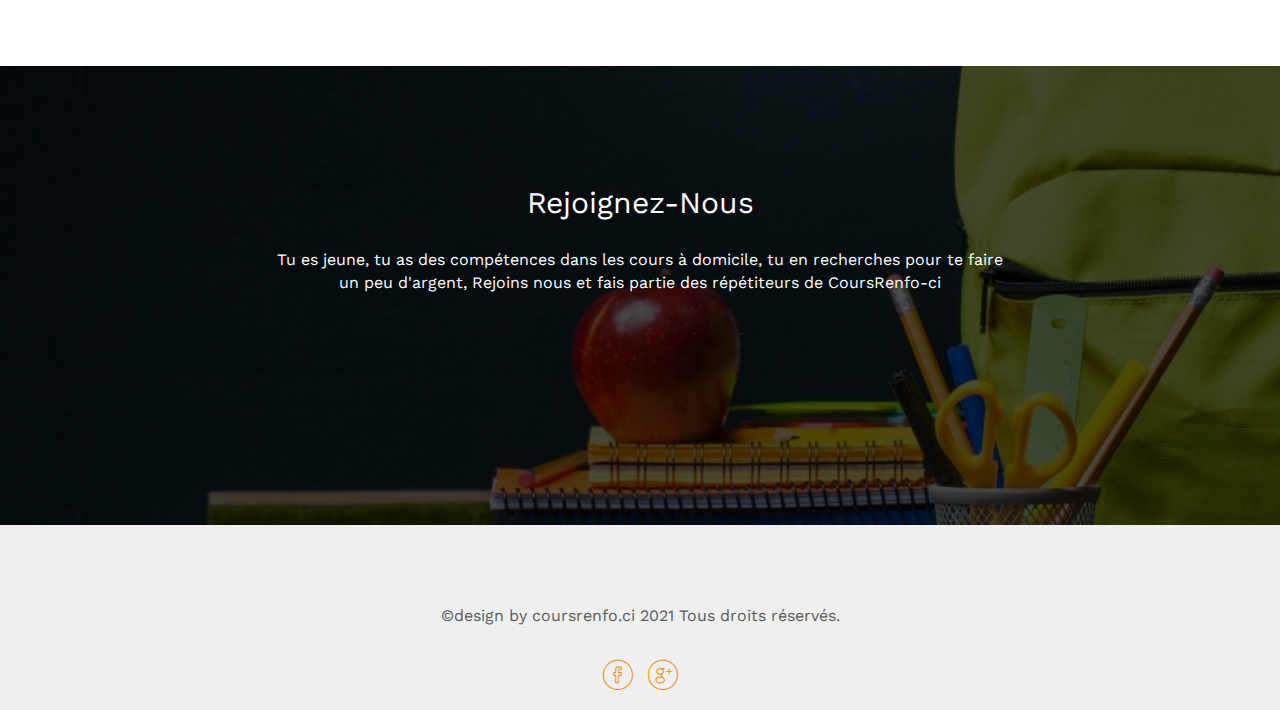
==== commit ec421a8e: "modification de certaines pages et debut de la page profile" ====
--- a/index.html
+++ b/index.html
@@ -40,8 +40,8 @@
           <div class="col-md-6 pull-left nodisplay">Call: +2 250 749 249 477</div>
           <div class="col-md-6 pull-right text-right">
             <ul class="top-right-list">
-              <li><a href="login.html"><i class="fa fa-lock"></i> Connexion</a></li>
-              <li><a href="register.html"><i class="fa fa-user"></i> Inscription</a> | </li>
+              <li><a href="connexion_parent.html"><i class="fa fa-lock"></i> Connexion</a></li>
+              <li><a href="demande.html"><i class="fa fa-user"></i> Inscription</a> | </li>
               <li><a href="#"><i class="fa fa-facebook"></i></a></li>
               <li><a href="#"><i class="fa fa-google-plus"></i></a></li>
             </ul>
@@ -61,10 +61,25 @@
                   <li class="search-parent"> <a href="javascript:void(0)" title=""><i aria-hidden="true" class="fa fa-search"></i></a>
                     <div class="search-box">
                       <div class="content">
-                        <div class="form-control">
-                          <input type="text" placeholder="Type to search" />
-                          <a href="#" class="search-btn"><i aria-hidden="true" class="fa fa-search"></i></a> </div>
-                        <a href="#" class="close-btn">x</a> </div>
+                        <form action="">
+                          <div class="form-inline">
+                            <input type="text"class="form-control" placeholder="Entrez Votre Ville">
+                            <input type="text"class="form-control" placeholder="Entrez la matière">
+                            <select name="" class="form-control" id="">
+                              <option value="">Selectionnez le niveau</option>
+                              <option value="">CP1/CP2</option>
+                              <option value="">CE1/CE2</option>
+                              <option value="">CM1/CM2</option>
+                              <option value="">6ieme/5ieme</option>
+                              <option value="">3ieme/2nde</option>
+                              <option value="">1ere/Tle</option>
+                            </select>
+                            <button class="btn-search">Recherche</button>
+                          </div>
+                          
+                        </form>
+                        <a href="#" class="close-btn">x</a> 
+                      </div>
                     </div>
                   </li>
                   <li class="visible-xs menu-icon"> <a href="javascript:void(0)" class="navbar-toggle collapsed" data-toggle="collapse" data-target="#menu" aria-expanded="false"> <i aria-hidden="true" class="fa fa-bars"></i> </a> </li>
--- a/css/style.css
+++ b/css/style.css
@@ -253,6 +253,43 @@
 .message-info{
 	font-size:25px;
 }
+
+/* =========== search form ============= */
+
+.form-inline .form-control{
+	width: 30rem;
+	margin-bottom: 5px;
+}
+
+.form-inline .btn-search{
+	border: none;
+	background-color: #07862b;
+	padding:7px;
+	color:white;
+	border-radius: 4px;
+}
+
+
+/* =========== profil page ============= */
+
+.profil-box{
+	padding:10px;
+	background-color: #fff;
+	margin-top: -180px;
+	border-radius: 7px ;
+}
+
+.profil-img{
+	height:15rem !important;
+	width: 15rem !important;
+	border-radius:50%;
+	border: 1px solid #07862b;
+}
+
+.d-flex{
+	display:flex
+}
+
 /* =========== cource ============= */
 
 .cource-box .cource-text{
